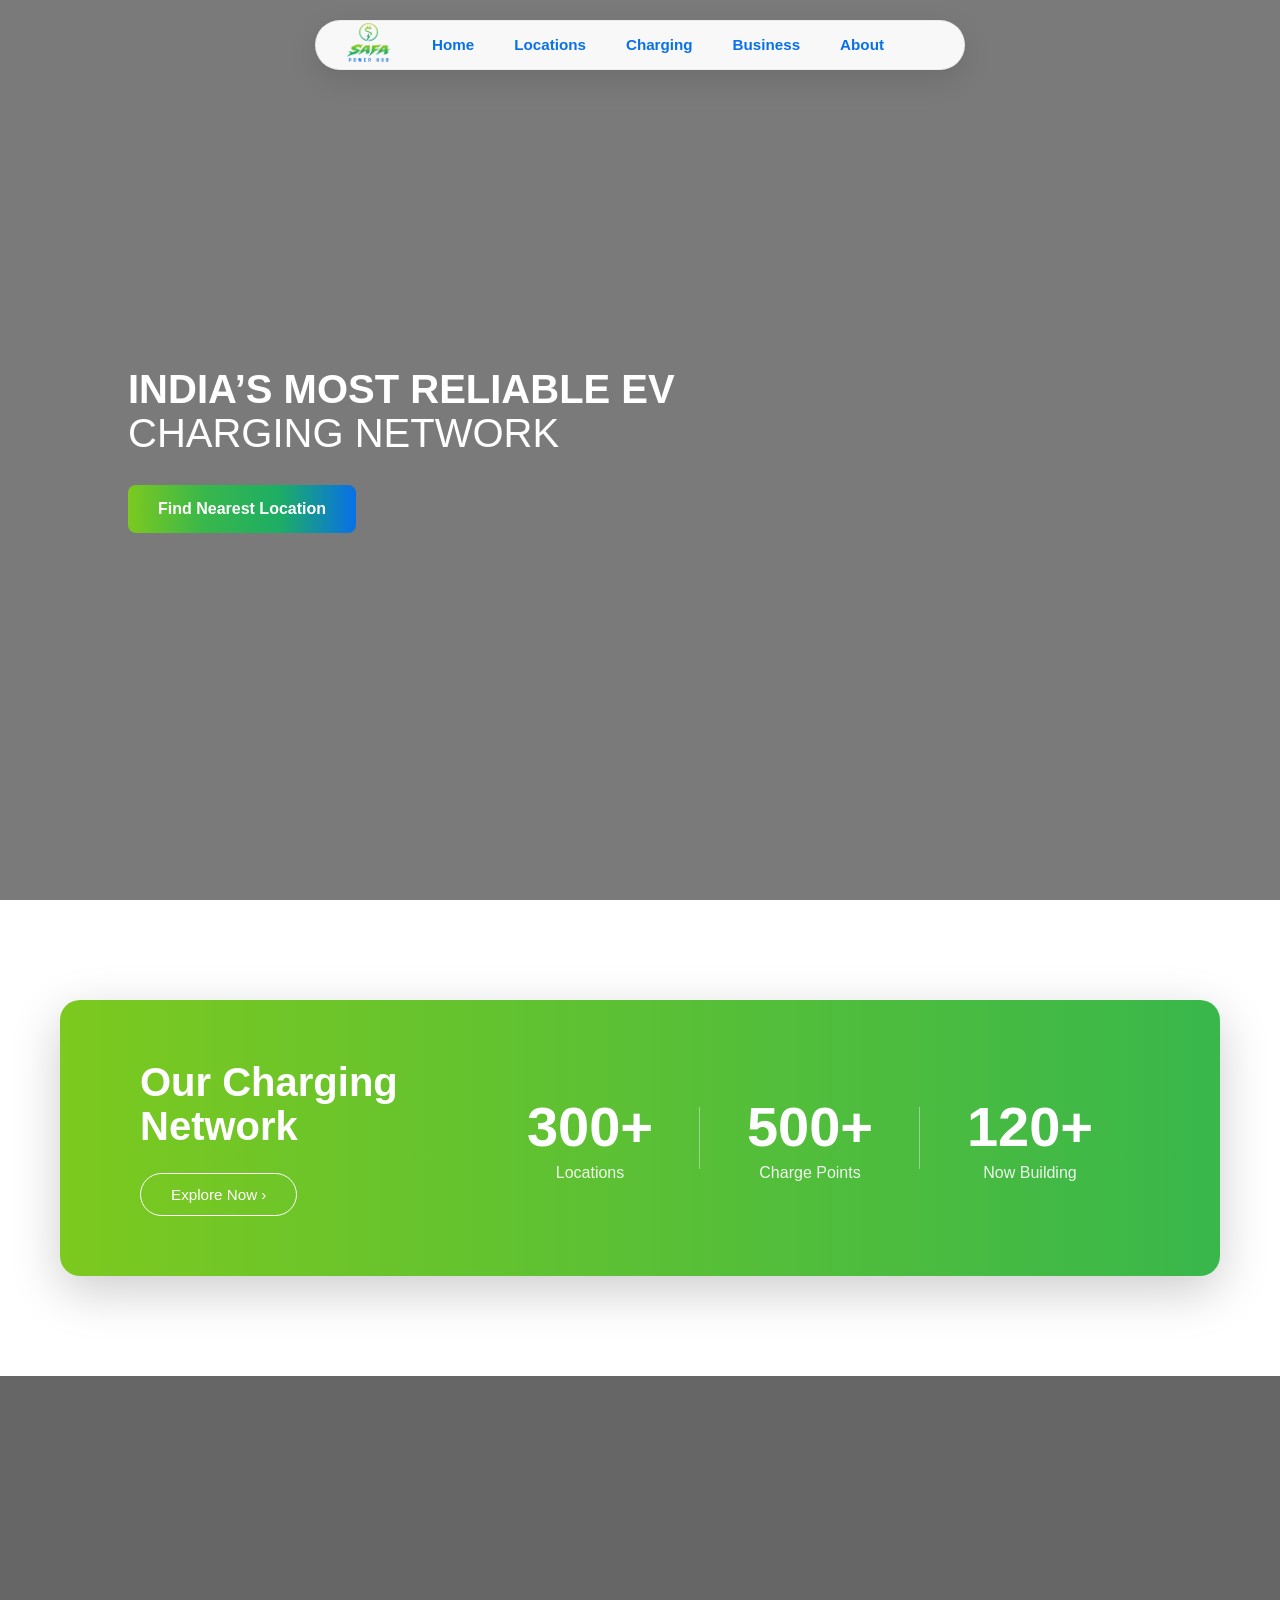
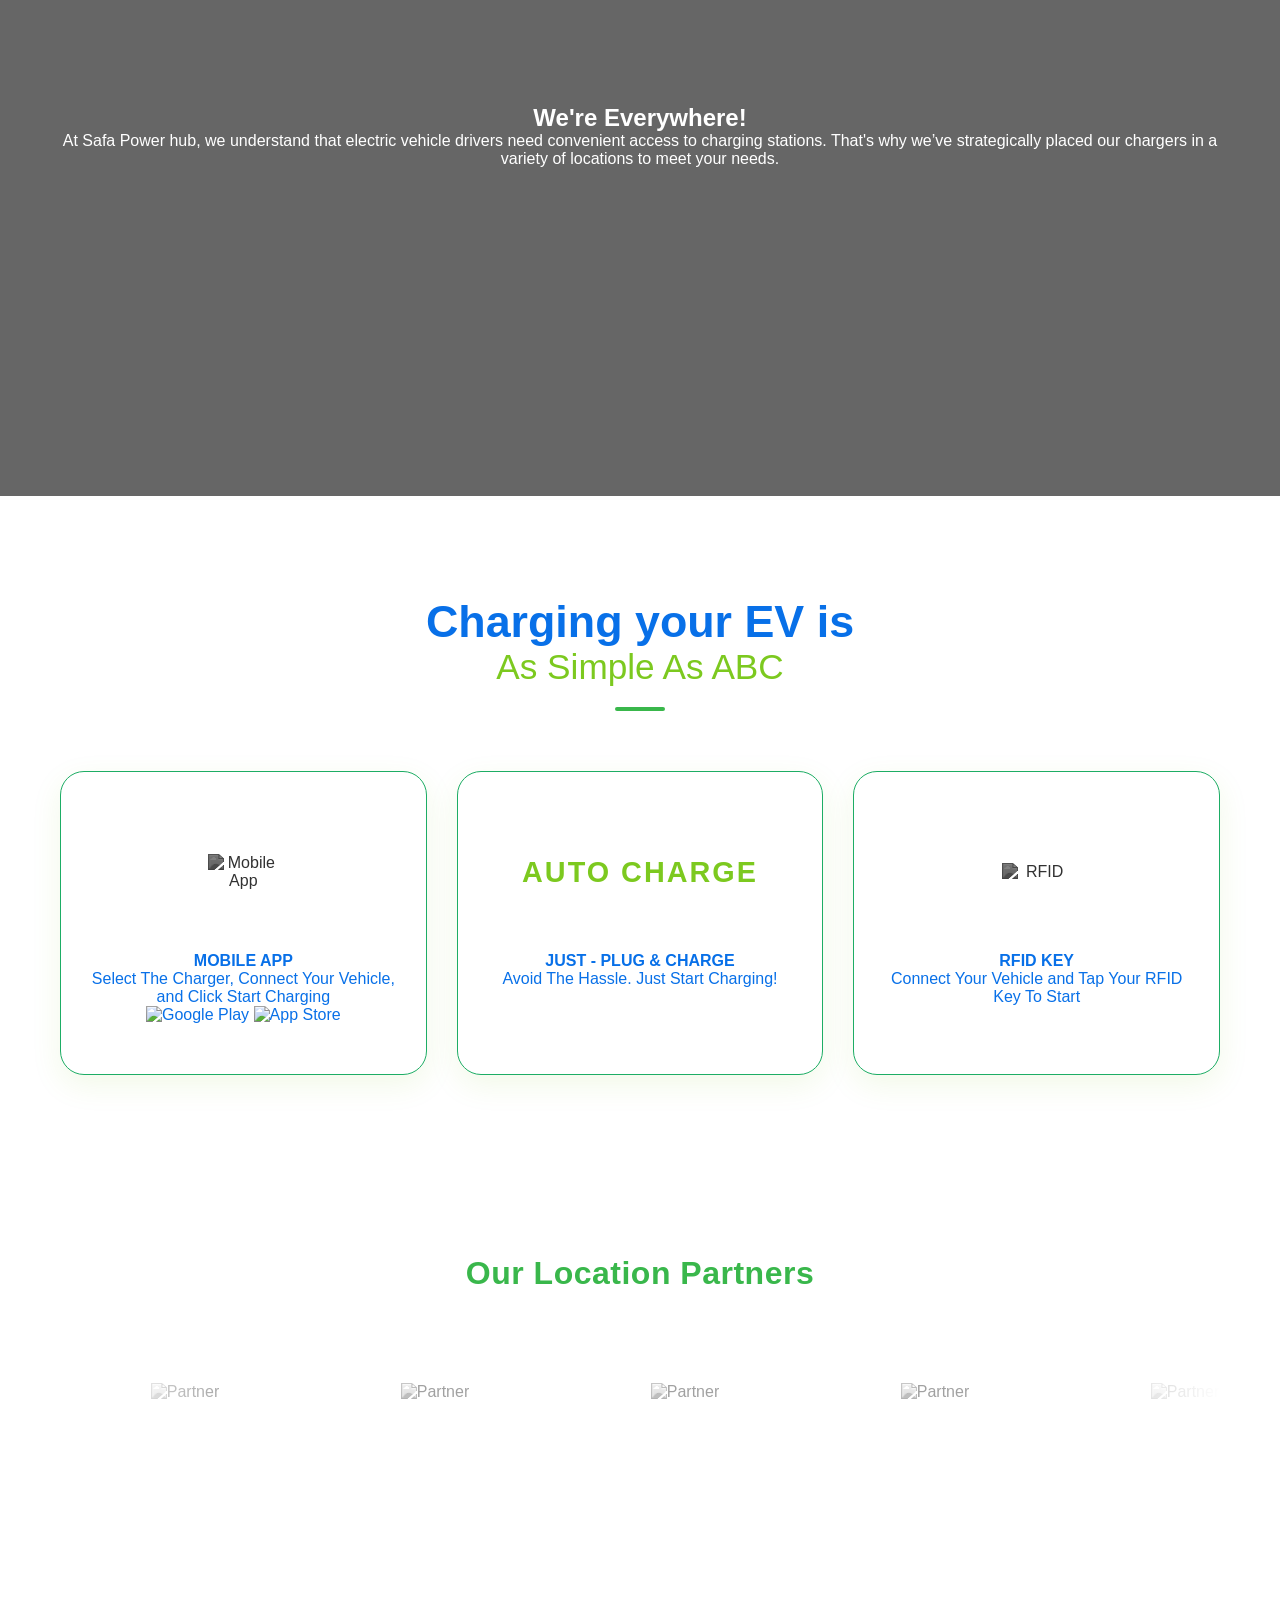
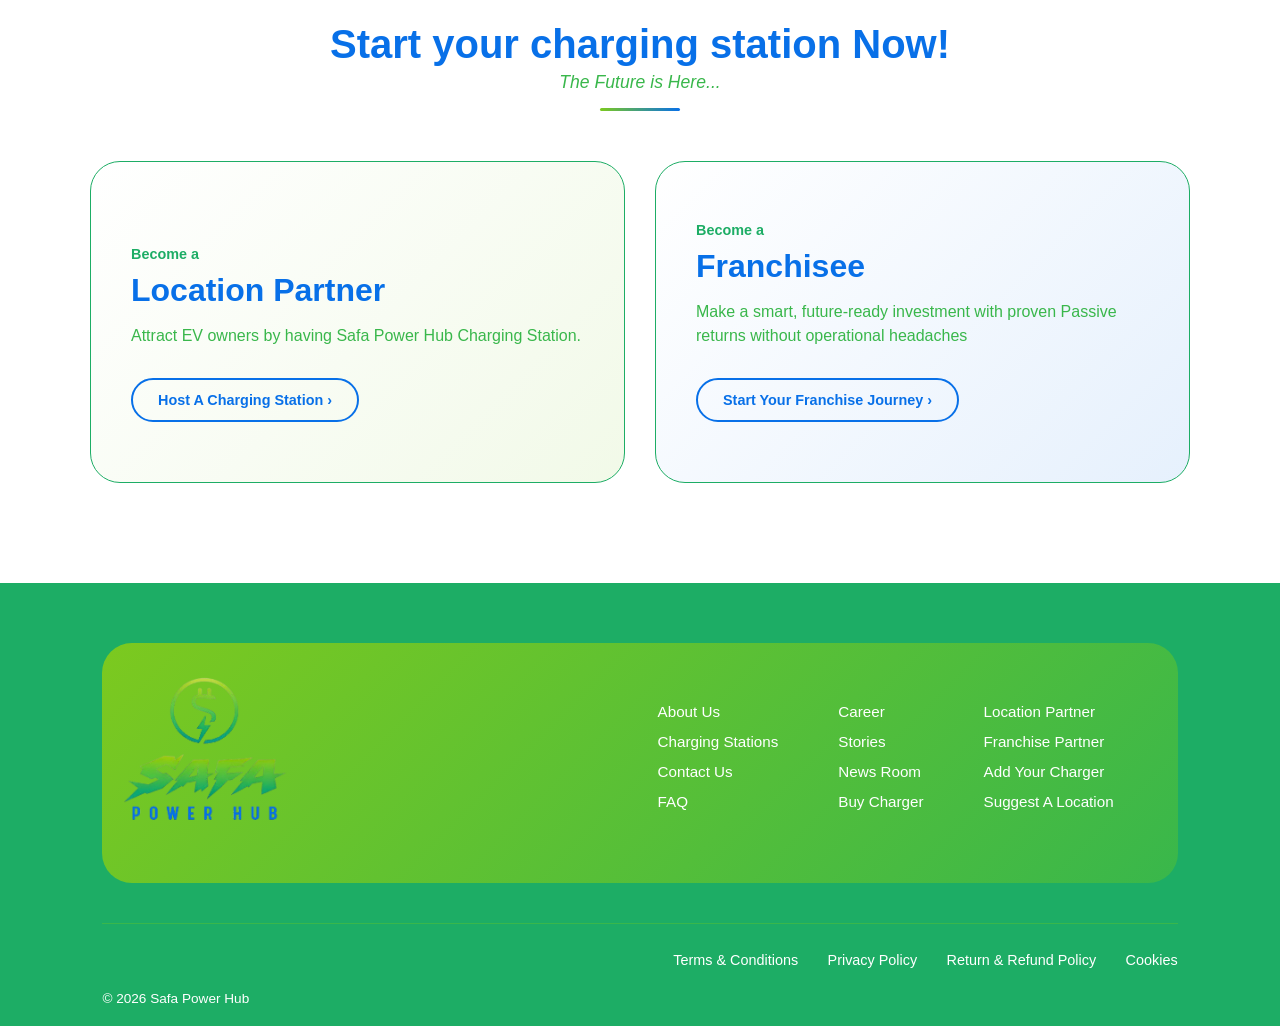
==== index.html @ 7c68bb62 "new" ====
<!doctype html>
<html lang="en">
  <head>
    <meta charset="UTF-8" />
    <title>Safa Power Hub</title>
    <meta name="viewport" content="width=device-width, initial-scale=1.0" />
    <link rel="stylesheet" href="./assets/css/style.css" />
    <link rel="icon" href="./assets/images/logo.png" />
    <!-- AOS Library -->
    <link
      href="https://cdn.jsdelivr.net/npm/aos@2.3.4/dist/aos.css"
      rel="stylesheet"
    />
  </head>
  <body>
    <!-- NAVBAR -->
    <div class="navbar-container">
      <nav class="navbar" data-aos="fade-down">
        <div class="nav-left">
          <div class="logo">
            <img src="./assets/images/logo.png" alt="Logo" />
          </div>
        </div>

        <ul class="nav-center" id="navLinks">
          <li><a href="index.html">Home</a></li>
          <li><a href="#">Locations</a></li>

          <li class="has-dropdown">
            <div class="nav-item">
              <a href="#" class="parent-link">Charging</a>
              <span class="mobile-arrow">+</span>
            </div>
            <div class="dropdown">
              <img
                src="https://images.unsplash.com/photo-1617788138017-80ad40651399"
                class="desktop-img"
              />
              <ul>
                <li><a href="#">Mobile App</a></li>
                <li><a href="#">Auto Charge</a></li>
                <li><a href="#">RFID</a></li>
                <li><a href="#">How to Charge</a></li>
              </ul>
            </div>
          </li>

          <li class="has-dropdown">
            <div class="nav-item">
              <a href="location-partner.html" class="parent-link">Business</a>
              <span class="mobile-arrow">+</span>
            </div>
            <div class="dropdown">
              <img
                src="https://images.unsplash.com/photo-1551836022-d5d88e9218df"
                class="desktop-img"
              />
              <ul>
                <li><a href="location-partner.html">Location Partner</a></li>
                <li><a href="franchise-partner.html">Franchisee</a></li>
                <li><a href="#">Add Your Charger</a></li>
                <li><a href="#">Fleet Charger</a></li>
              </ul>
            </div>
          </li>

          <li class="has-dropdown">
            <div class="nav-item">
              <a href="about.html" class="parent-link">About</a>
              <span class="mobile-arrow">+</span>
            </div>
            <div class="dropdown">
              <img
                src="https://images.unsplash.com/photo-1551836022-d5d88e9218df"
                class="desktop-img"
              />
              <ul>
                <li><a href="about.html">About Us</a></li>
                <li><a href="mission.html">Mission</a></li>
              </ul>
            </div>
          </li>
        </ul>

        <div class="nav-right">
          <div class="menu-toggle" id="menuToggle">☰</div>
        </div>
      </nav>
    </div>
    <!-- HERO SECTION -->
    <section class="hero" data-aos="fade-up">
      <div class="hero-overlay"></div>
      <div class="hero-content">
        <h1>
          INDIA’S MOST RELIABLE EV <br /><span id="hero2"
            >CHARGING NETWORK</span
          >
        </h1>
        <a href="#" class="btn-primary">Find Nearest Location</a>
      </div>
    </section>

    <!-- NETWORK SECTION -->
    <section class="network" data-aos="fade-up">
      <div class="container">
        <div class="network-banner">
          <div class="network-content">
            <h2>Our Charging<br />Network</h2>
            <a href="#" class="btn-outline">Explore Now ›</a>
          </div>

          <div class="network-stats">
            <div class="stat-item">
              <h3>300+</h3>
              <p>Locations</p>
            </div>
            <div class="stat-item">
              <h3>500+</h3>
              <p>Charge Points</p>
            </div>
            <div class="stat-item">
              <h3>120+</h3>
              <p>Now Building</p>
            </div>
          </div>
        </div>
      </div>
    </section>

    <!-- EVERYWHERE SECTION -->
    <section class="everywhere-section" data-aos="fade-up">
      <div class="everywhere-overlay">
        <div class="container">
          <div class="everywhere-content">
            <h2 class="fade-in">We're Everywhere!</h2>
            <p class="fade-in">
              At Safa Power hub, we understand that electric vehicle drivers
              need convenient access to charging stations. That's why we’ve
              strategically placed our chargers in a variety of locations to
              meet your needs.
            </p>
          </div>
        </div>
      </div>
    </section>

    <!-- SIMPLE ABC -->
    <section class="simple-abc light-theme">
      <div class="container">
        <div class="abc-header" data-aos="fade-up">
          <h2>Charging your EV is</h2>
          <h3 class="accent-text">As Simple As ABC</h3>
          <div class="underline"></div>
        </div>

        <div class="abc-grid">
          <div class="abc-card" data-aos="fade-up" data-aos-delay="100">
            <div class="card-icon">
              <img
                src="https://cdn-icons-png.flaticon.com/512/5602/5602732.png"
                alt="Mobile App"
                class="icon-img"
              />
            </div>
            <h4>MOBILE APP</h4>
            <p>
              Select The Charger, Connect Your Vehicle, and Click Start Charging
            </p>
            <div class="app-buttons">
              <img
                src="https://upload.wikimedia.org/wikipedia/commons/7/78/Google_Play_Store_badge_EN.svg"
                alt="Google Play"
              />
              <img
                src="https://upload.wikimedia.org/wikipedia/commons/3/3c/Download_on_the_App_Store_Badge.svg"
                alt="App Store"
              />
            </div>
          </div>

          <div
            class="abc-card highlighted-card"
            data-aos="fade-up"
            data-aos-delay="200"
          >
            <div class="card-icon">
              <span class="auto-charge-text neon-pulse">AUTO CHARGE</span>
            </div>
            <h4>JUST - PLUG & CHARGE</h4>
            <p>Avoid The Hassle. Just Start Charging!</p>
          </div>

          <div class="abc-card" data-aos="fade-up" data-aos-delay="300">
            <div class="card-icon">
              <img
                src="https://cdn-icons-png.flaticon.com/512/9195/9195893.png"
                alt="RFID"
                class="icon-img rfid-tilt"
              />
            </div>
            <h4>RFID KEY</h4>
            <p>Connect Your Vehicle and Tap Your RFID Key To Start</p>
          </div>
        </div>
      </div>
    </section>

    <section class="location-partners">
      <div class="container">
        <h2 class="partners-title">Our Location Partners</h2>

        <div class="logo-slider">
          <div class="slider-track">
            <div class="slide">
              <img
                src="https://upload.wikimedia.org/wikipedia/commons/e/e8/Tesla_logo.png"
                alt="Partner"
              />
            </div>
            <div class="slide">
              <img
                src="https://upload.wikimedia.org/wikipedia/commons/thumb/9/96/Microsoft_logo_%282012%29.svg/1280px-Microsoft_logo_%282012%29.svg.png"
                alt="Partner"
              />
            </div>
            <div class="slide">
              <img
                src="https://upload.wikimedia.org/wikipedia/commons/thumb/a/a9/Amazon_logo.svg/1024px-Amazon_logo.svg.png"
                alt="Partner"
              />
            </div>
            <div class="slide">
              <img
                src="https://upload.wikimedia.org/wikipedia/commons/thumb/2/2f/Google_2015_logo.svg/1200px-Google_2015_logo.svg.png"
                alt="Partner"
              />
            </div>
            <div class="slide">
              <img
                src="https://upload.wikimedia.org/wikipedia/commons/thumb/0/08/Netflix_2015_logo.svg/1200px-Netflix_2015_logo.svg.png"
                alt="Partner"
              />
            </div>
            <div class="slide">
              <img
                src="https://upload.wikimedia.org/wikipedia/commons/thumb/b/b1/Apple_logo_grey.svg/1200px-Apple_logo_grey.svg.png"
                alt="Partner"
              />
            </div>

            <div class="slide">
              <img
                src="https://upload.wikimedia.org/wikipedia/commons/e/e8/Tesla_logo.png"
                alt="Partner"
              />
            </div>
            <div class="slide">
              <img
                src="https://upload.wikimedia.org/wikipedia/commons/thumb/9/96/Microsoft_logo_%282012%29.svg/1280px-Microsoft_logo_%282012%29.svg.png"
                alt="Partner"
              />
            </div>
            <div class="slide">
              <img
                src="https://upload.wikimedia.org/wikipedia/commons/thumb/a/a9/Amazon_logo.svg/1024px-Amazon_logo.svg.png"
                alt="Partner"
              />
            </div>
            <div class="slide">
              <img
                src="https://upload.wikimedia.org/wikipedia/commons/thumb/2/2f/Google_2015_logo.svg/1200px-Google_2015_logo.svg.png"
                alt="Partner"
              />
            </div>
            <div class="slide">
              <img
                src="https://upload.wikimedia.org/wikipedia/commons/thumb/0/08/Netflix_2015_logo.svg/1200px-Netflix_2015_logo.svg.png"
                alt="Partner"
              />
            </div>
            <div class="slide">
              <img
                src="https://upload.wikimedia.org/wikipedia/commons/thumb/b/b1/Apple_logo_grey.svg/1200px-Apple_logo_grey.svg.png"
                alt="Partner"
              />
            </div>
          </div>
        </div>
      </div>
    </section>

    <section class="franchise-section">
      <div class="container">
        <div class="section-header">
          <h2>Start your charging station Now!</h2>
          <p class="subtitle">The Future is Here...</p>
          <div class="accent-line"></div>
        </div>

        <div class="franchise-grid">
          <div class="franchise-card partner-card">
            <div class="card-inner">
              <span class="tag">Become a</span>
              <h3>Location Partner</h3>
              <p>
                Attract EV owners by having Safa Power Hub Charging Station.
              </p>
              <a href="location-partner.html" class="btn-outline-dark"
                >Host A Charging Station ›</a
              >
            </div>
          </div>

          <div class="franchise-card franchisee-card">
            <div class="card-inner">
              <span class="tag">Become a</span>
              <h3>Franchisee</h3>
              <p>
                Make a smart, future-ready investment with proven Passive
                returns without operational headaches
              </p>
              <a href="franchise-partner.html" class="btn-outline-dark"
                >Start Your Franchise Journey ›</a
              >
            </div>
          </div>
        </div>
      </div>
    </section>

    <!-- FOOTER SECTION -->
    <footer class="footer">
      <div class="footer-top">
        <div class="footer-container">
          <!-- LEFT LOGO -->
          <div class="footer-logo">
            <img id="footer-img" src="./assets/images/logo.png" alt="Logo" />
          </div>

          <!-- FOOTER LINKS -->
          <div class="footer-links">
            <ul>
              <li><a href="#">About Us</a></li>
              <li><a href="#">Charging Stations</a></li>
              <li><a href="#">Contact Us</a></li>
              <li><a href="#">FAQ</a></li>
            </ul>

            <ul>
              <li><a href="#">Career</a></li>
              <li><a href="#">Stories</a></li>
              <li><a href="#">News Room</a></li>
              <li><a href="#">Buy Charger</a></li>
            </ul>

            <ul>
              <li><a href="#">Location Partner</a></li>
              <li><a href="#">Franchise Partner</a></li>
              <li><a href="#">Add Your Charger</a></li>
              <li><a href="#">Suggest A Location</a></li>
            </ul>
          </div>
        </div>
      </div>

      <!-- SOCIAL + LEGAL -->
      <div class="footer-bottom">
        <div class="footer-bottom-container">
          <div class="social-icons">
            <a href="#"><i class="fab fa-linkedin"></i></a>
            <a href="#"><i class="fab fa-instagram"></i></a>
            <a href="#"><i class="fab fa-youtube"></i></a>
            <a href="#"><i class="fab fa-facebook"></i></a>
            <a href="#"><i class="fab fa-x-twitter"></i></a>
            <a href="#"><i class="fab fa-whatsapp"></i></a>
          </div>

          <div class="legal-links">
            <a href="#">Terms & Conditions</a>
            <a href="#">Privacy Policy</a>
            <a href="#">Return & Refund Policy</a>
            <a href="#">Cookies</a>
          </div>
        </div>

        <div class="copyright">© 2026 Safa Power Hub</div>
      </div>
    </footer>

    <script src="./assets/js/script.js"></script>
    <script src="https://cdn.jsdelivr.net/npm/aos@2.3.4/dist/aos.js"></script>
    <script>
      AOS.init({
        once: true,
        duration: 1000,
        easing: "ease-in-out",
      });
    </script>
  </body>
</html>
---- assets/css/style.css ----
:root {
  --c1: #7cc91f;
  --c2: #39b74b;
  --c3: #1dad65;
  --c4: #0870e8;
  --white: #ffffff;
}

/* Reset */
* {
  margin: 0;
  padding: 0;
  box-sizing: border-box;
  font-family: Arial, sans-serif;
}

body {
  background: var(--white);
  color: var(--c4);
}

/* ----------------- NAVBAR ----------------- */
/* ----------------- PILL NAVBAR ----------------- */
.navbar-container {
  position: fixed;
  top: 20px;
  left: 0;
  width: 100%;
  display: flex;
  justify-content: center;
  z-index: 1000;
  padding: 0 20px;
}

.navbar {
  width: auto; /* Shrink to fit content */
  min-width: 650px; /* Ensures enough space for links */
  height: 50px;
  display: flex; /* Changed from grid to flex for better pill alignment */
  align-items: center;
  justify-content: space-between;
  padding: 0 35px;
  background: rgba(255, 255, 255, 0.95); /* Slight transparency */
  -webkit-backdrop-filter: blur(10px); /* Safari support */
  backdrop-filter: blur(10px); /* Glass effect */
  border-radius: 50px; /* The Pill Shape */
  box-shadow: 0 10px 30px rgba(0, 0, 0, 0.1);
  border: 1px solid rgba(0, 0, 0, 0.05);
}

.logo img {
  height: 45px; /* Scaled down for the smaller pill bar */
  width: auto;
  scale: calc(150%);
}

/* KEEPING YOUR EXACT LINK HOVER LOGIC */
.nav-center {
  list-style: none;
  display: flex;
  gap: 30px;
  margin: 0 20px;
}

.nav-center a {
  text-decoration: none;
  color: var(--c4);
  font-weight: 600;
  font-size: 0.95rem;
  transition: color 0.3s;
}

.nav-center a:hover {
  color: var(--c2); /* Your original hover color */
}

/* Adjust Dropdown position for the Pill Bar */
.dropdown {
  position: absolute;
  top: 50px; /* Adjusted slightly higher for the pill bar */
  left: 50%;
  transform: translateX(-50%) translateY(15px);
  width: 500px;
  background: var(--white);
  padding: 20px;
  border-radius: 20px;
  box-shadow: 0 15px 40px rgba(0, 0, 0, 0.12);
  display: flex;
  gap: 20px;
  opacity: 0;
  visibility: hidden;
  transition: all 0.3s ease;
}

/* MOBILE FIX FOR PILL */
@media (max-width: 992px) {
  .navbar {
    width: 100%;
    min-width: unset;
    border-radius: 15px; /* Square off slightly on mobile */
  }

  .navbar-container {
    top: 10px;
  }
}

/* NAV LINKS CENTER */
.nav-center {
  list-style: none;
  display: flex;
  gap: 40px;
  justify-content: center;
}

.nav-center li {
  position: relative;
}

.nav-center a {
  text-decoration: none;
  color: var(--c4);
  font-weight: 600;
  transition: color 0.3s;
}

.nav-center a:hover {
  color: var(--c2);
}

/* DESKTOP DROPDOWN */
.dropdown {
  position: absolute;
  top: 55px;
  left: 50%;
  transform: translateX(-50%) translateY(15px);
  width: 550px;
  background: var(--white);
  padding: 25px;
  border-radius: 12px;
  box-shadow: 0 15px 35px rgba(0, 0, 0, 0.08);
  display: flex;
  gap: 25px;
  opacity: 0;
  visibility: hidden;
  transition: all 0.3s ease;
}

.has-dropdown:hover .dropdown {
  opacity: 1;
  visibility: visible;
  transform: translateX(-50%) translateY(0);
}
.dropdown ul {
  list-style-type: none;
}
.dropdown ul li {
  padding-top: 15px;
}

.dropdown img.desktop-img {
  width: 180px;
  height: 140px;
  border-radius: 10px;
  object-fit: cover;
}

/* NAV ITEM FLEX */
.nav-item {
  display: flex;
  justify-content: space-between;
  align-items: center;
}

.mobile-arrow {
  display: none;
  font-size: 20px;
  cursor: pointer;
  font-weight: bold;
  margin-left: 5px;
}

/* MENU TOGGLE */
.menu-toggle {
  display: none;
  font-size: 26px;
  cursor: pointer;
  color: var(--c4);
}

/* ----------------- MOBILE ----------------- */
@media (max-width: 768px) {
  .navbar {
    display: flex;
    justify-content: space-between;
    padding: 0 20px;
  }

  .nav-center {
    position: absolute;
    top: 70px;
    left: 0;
    width: 100%;
    background: var(--white);
    flex-direction: column;
    gap: 20px;
    padding: 25px 20px;
    display: none;
    z-index: 99;
  }

  .nav-center.active {
    display: flex;
  }

  .mobile-arrow {
    display: block;
  }

  /* MOBILE DROPDOWN: text-only */
  .has-dropdown:hover .dropdown {
    opacity: 1;
    visibility: visible;
    transform: none;
  }

  .dropdown {
    position: relative;
    width: 100%;
    padding: 0;
    box-shadow: none;
    display: none;
    flex-direction: column;
    gap: 10px;
  }

  .dropdown.active {
    display: flex;
  }

  .dropdown img.desktop-img {
    display: none; /* hide images on mobile */
  }

  .dropdown ul {
    list-style: none;
    display: flex;
    flex-direction: column;
    gap: 10px;
    padding-left: 0;
  }

  .dropdown ul li a {
    color: var(--c4);
    font-weight: 500;
    padding: 10px 0;
    display: block;
    transition: color 0.3s;
  }

  .dropdown ul li a:hover {
    color: var(--c2);
  }

  .menu-toggle {
    display: block;
  }
}

/* ----------------- HERO SECTION ----------------- */
.hero {
  position: relative;
  width: 100%;
  height: 100vh;
  /* Updated background to match the darker, more professional tone in attachment */
  background:
    linear-gradient(rgba(0, 0, 0, 0.4), rgba(0, 0, 0, 0.4)),
    url("https://images.unsplash.com/photo-1593941707882-a5bba14938c7?auto=format&fit=crop&q=80&w=2072")
      center/cover no-repeat;
  display: flex;
  justify-content: flex-start; /* Changed from center to align content to the left */
  align-items: center;
  text-align: left; /* Changed from center to left align text */
  color: var(--white);
  padding-left: 10%; /* Adds the necessary spacing from the left edge */
}

.hero-overlay {
  position: absolute;
  top: 0;
  left: 0;
  width: 100%;
  height: 100%;
  background: rgba(0, 0, 0, 0.2);
  z-index: 1;
}

.hero-content {
  position: relative;
  z-index: 2;
  max-width: 800px;
  /* Removed padding: 0 20px to prevent extra centering offset */
}

.hero-content h1 {
  font-size: 2.5rem; /* Slightly larger to match the bold visual style */
  font-weight: 600;
  line-height: 1.1;
  margin-bottom: 30px;
  text-transform: uppercase;
}
#hero2 {
  font-weight: lighter;
}
.hero-content .btn-primary {
  display: inline-block;
  padding: 15px 30px;
  font-size: 1rem;
  font-weight: 600;
  text-decoration: none;
  color: var(--white);
  border-radius: 8px; /* Matches the slightly rounded button in attachment */
  background: linear-gradient(
    90deg,
    var(--c1),
    var(--c2),
    var(--c3),
    var(--c4)
  ); /* Solid red to match the "Find Nearest Station" button style */
  transition:
    transform 0.3s,
    background 0.3s;
}

.hero-content .btn-primary:hover {
  transform: translateY(-3px);
  background: var(--c4);
}

/* ------------------ NETWORK ------------------ */
.network {
  padding: 100px 0; /* Increased padding for a centered, spacious look */
  background: #ffffff; /* Matching the dark background from your attachment */
  display: flex;
  justify-content: center;
  align-items: center;
}

.container {
  width: 100%;
  max-width: 1200px;
  margin: 0 auto;
  padding: 0 20px;
}

.network-banner {
  background: linear-gradient(90deg, var(--c1), var(--c2));
  border-radius: 20px;
  padding: 60px 80px;
  display: flex;
  align-items: center;
  justify-content: space-between;
  text-align: left;
  gap: 40px;
  box-shadow: 0 15px 50px rgba(0, 0, 0, 0.2);
}

.network-content {
  flex: 0 0 30%;
}

.network-content h2 {
  font-size: 2.5rem;
  color: var(--white);
  line-height: 1.1;
  margin-bottom: 25px;
  font-weight: 600;
}

.btn-outline {
  display: inline-block;
  padding: 12px 30px;
  border: 1px solid var(--white);
  border-radius: 50px;
  color: var(--white);
  text-decoration: none;
  font-size: 0.95rem;
  font-weight: 500;
  transition: all 0.3s ease;
}

.btn-outline:hover {
  background: var(--white);
  color: var(--c1);
}

.network-stats {
  display: flex;
  flex: 1;
  justify-content: space-around;
  align-items: center;
}

.stat-item {
  color: var(--white);
  text-align: center;
  flex: 1;
  position: relative;
}

/* Vertical dividers (only visible on desktop) */
.stat-item:not(:last-child)::after {
  content: "";
  position: absolute;
  right: 0;
  top: 15%;
  height: 70%;
  width: 1px;
  background: rgba(255, 255, 255, 0.4);
}

.stat-item h3 {
  font-size: 3.5rem;
  font-weight: 800;
  margin-bottom: 5px;
}

.stat-item p {
  font-size: 1rem;
  opacity: 0.9;
}

/* ---------- MOBILE RESPONSIVE ---------- */
@media (max-width: 992px) {
  .network-banner {
    flex-direction: column;
    text-align: center;
    padding: 40px;
  }

  .network-content {
    flex: unset;
    margin-bottom: 40px;
  }

  .network-stats {
    width: 100%;
    flex-direction: column; /* Stack stats on mobile */
    gap: 30px;
  }

  .stat-item:not(:last-child)::after {
    display: none; /* Hide vertical lines on mobile */
  }

  .stat-item h3 {
    font-size: 3rem;
  }
}

/* ------------------ EVERYWHERE SECTION ------------------ */
.everywhere-section {
  position: relative;
  min-height: 80vh;
  background: url("https://images.unsplash.com/photo-1511497584788-876760111969?q=80&w=2000")
    no-repeat center center/cover;
  display: flex;
  align-items: center;
  justify-content: center;
  overflow: hidden;
}

.everywhere-overlay {
  position: absolute;
  top: 0;
  left: 0;
  width: 100%;
  height: 100%;
  background: rgba(0, 0, 0, 0.6);
  display: flex;
  align-items: center;
  justify-content: center;
  padding: 20px;
}

.everywhere-content {
  max-width: 1200px;
  text-align: center;
  color: var(--white);
}

/* ------------------ SIMPLE ABC ------------------ */
.simple-abc.light-theme {
  padding: 100px 20px;
  background-color: var(--white);
  text-align: center;
}

.abc-header h2 {
  font-size: 2.8rem;
  font-weight: 800;
  color: var(--c4);
}

.abc-header h3 {
  font-size: 2.2rem;
  font-weight: 300;
  color: var(--c1);
}

.underline {
  width: 50px;
  height: 4px;
  background: var(--c2);
  margin: 20px auto 60px;
  border-radius: 10px;
}

.abc-grid {
  display: grid;
  grid-template-columns: repeat(auto-fit, minmax(300px, 1fr));
  gap: 30px;
  max-width: 1200px;
  margin: 0 auto;
}

.abc-card {
  background: var(--white);
  border: 1px solid var(--c3);
  border-radius: 24px;
  padding: 50px 30px;
  box-shadow: 0 10px 30px rgba(124, 201, 31, 0.1);
  transition: all 0.4s ease-in-out;
  display: flex;
  flex-direction: column;
  align-items: center;
}

.abc-card:hover {
  transform: translateY(-12px);
  box-shadow: 0 20px 40px rgba(124, 201, 31, 0.2);
  border-color: var(--c4);
}

.card-icon {
  height: 100px;
  margin-bottom: 30px;
  display: flex;
  align-items: center;
}

.icon-img {
  width: 70px;
  filter: grayscale(1) brightness(0.5);
}

.auto-charge-text {
  font-size: 1.8rem;
  font-weight: 900;
  color: var(--c1);
  text-transform: uppercase;
  letter-spacing: 2px;
}

.neon-pulse {
  animation: neon-glow 2s ease-in-out infinite alternate;
}

@keyframes neon-glow {
  from {
    text-shadow:
      0 0 5px var(--white),
      0 0 10px var(--white),
      0 0 15px var(--c1),
      0 0 20px var(--c1);
  }
  to {
    text-shadow:
      0 0 10px var(--white),
      0 0 20px var(--c2),
      0 0 30px var(--c2),
      0 0 40px var(--c2),
      0 0 50px var(--c2);
  }
}
/* ------------------ LOCATION PARTNERS ------------------ */
.location-partners {
  padding: 80px 0;
  background-color: var(--white);
  overflow: hidden; /* Hide the scrollbar */
}

.partners-title {
  text-align: center;
  font-size: 2rem;
  font-weight: 700;
  color: var(--c2); /* Dark gray for contrast on white */
  margin-bottom: 50px;
  letter-spacing: 0.5px;
}

/* Slider Container */
.logo-slider {
  width: 100%;
  margin: 0 auto;
  position: relative;
  display: grid;
  place-items: center;
  overflow: hidden;
}

/* Gradient Fades for edges (Optional, for smooth entry/exit) */
.logo-slider::before,
.logo-slider::after {
  background: linear-gradient(
    to right,
    var(--white) 0%,
    rgba(255, 255, 255, 0) 100%
  );
  content: "";
  height: 100%;
  position: absolute;
  width: 15%;
  z-index: 2;
}

.logo-slider::before {
  left: 0;
  top: 0;
}
.logo-slider::after {
  right: 0;
  top: 0;
  transform: rotateZ(180deg);
}

/* The Track that Moves */
.slider-track {
  display: flex;
  width: calc(
    250px * 12
  ); /* 250px width per slide * total slides (including dupes) */
  animation: scroll 40s linear infinite;
}

.slide {
  width: 250px;
  height: 100px;
  display: flex;
  align-items: center;
  justify-content: center;
  padding: 0 40px;
}

.slide img {
  max-width: 100%;
  max-height: 50px;
  object-fit: contain;
  filter: grayscale(100%); /* Makes all logos match */
  opacity: 0.6;
  transition: all 0.3s ease;
}

.slide img:hover {
  filter: grayscale(0%);
  opacity: 1;
  transform: scale(1.1);
}

/* Animation Keyframes */
@keyframes scroll {
  0% {
    transform: translateX(0);
  }
  100% {
    transform: translateX(calc(-250px * 6));
  } /* Move by width of half the slides */
}

/* RESPONSIVE */
@media (max-width: 768px) {
  .partners-title {
    font-size: 1.5rem;
  }
  .slider-track {
    width: calc(180px * 12);
  }
  .slide {
    width: 180px;
  }
  @keyframes scroll {
    100% {
      transform: translateX(calc(-180px * 6));
    }
  }
}
/* ------------------ FRANCHISE SECTION ------------------ */
.franchise-section {
  padding: 100px 20px;
  background-color: var(--white);
  text-align: center;
}

.section-header h2 {
  font-size: 2.5rem;
  font-weight: 800;
  color: var(--c4); /* updated */
  margin-bottom: 5px;
}

.section-header .subtitle {
  font-size: 1.1rem;
  color: var(--c2); /* updated */
  font-style: italic;
}

.accent-line {
  width: 80px;
  height: 3px;
  background: linear-gradient(90deg, var(--c1), var(--c4));
  margin: 15px auto 50px;
  border-radius: 5px;
}

/* Grid Layout */
.franchise-grid {
  display: grid;
  grid-template-columns: repeat(auto-fit, minmax(350px, 1fr));
  gap: 30px;
  max-width: 1100px;
  margin: 0 auto;
}

/* Card Styling */
.franchise-card {
  position: relative;
  border-radius: 30px;
  padding: 60px 40px;
  text-align: left;
  overflow: hidden;
  background: var(--white); /* updated */
  border: 1px solid var(--c3); /* updated */
  transition: all 0.4s ease;
  display: flex;
  align-items: flex-end;
  min-height: 320px;
}

/* Background Gradients using your colors */
.partner-card {
  background: linear-gradient(
    135deg,
    var(--white) 0%,
    rgba(124, 201, 31, 0.1) 100%
  );
}

.franchisee-card {
  background: linear-gradient(
    135deg,
    var(--white) 0%,
    rgba(8, 112, 232, 0.1) 100%
  );
}

.franchise-card:hover {
  transform: translateY(-10px);
  box-shadow: 0 20px 40px rgba(0, 0, 0, 0.08);
}

.card-inner {
  position: relative;
  z-index: 2;
}

.tag {
  display: block;
  font-size: 0.9rem;
  font-weight: 600;
  color: var(--c3); /* updated */
  margin-bottom: 10px;
}

.franchise-card h3 {
  font-size: 2rem;
  font-weight: 800;
  color: var(--c4); /* updated */
  margin-bottom: 15px;
}

.franchise-card p {
  font-size: 1rem;
  color: var(--c2); /* updated */
  margin-bottom: 30px;
  line-height: 1.5;
}

/* Button Styling */
.btn-outline-dark {
  display: inline-block;
  padding: 12px 25px;
  border: 2px solid var(--c4); /* updated */
  border-radius: 50px;
  color: var(--c4); /* updated */
  text-decoration: none;
  font-weight: 700;
  font-size: 0.9rem;
  transition: all 0.3s ease;
}

.btn-outline-dark:hover {
  background: var(--c4); /* updated */
  color: var(--white);
}

/* Responsive Adjustments */
@media (max-width: 768px) {
  .section-header h2 {
    font-size: 2rem;
  }
  .franchise-grid {
    grid-template-columns: 1fr;
  }
  .franchise-card {
    min-height: auto;
    padding: 40px 30px;
  }
}

/* ---------------- FOOTER ---------------- */

.footer {
  background: var(--c3);
  color: var(--white);
  padding-top: 60px;
}

/* TOP CONTAINER */
.footer-top {
  background: linear-gradient(135deg, var(--c1), var(--c2));
  border-radius: 30px;
  margin: 0 8%;
  padding: 60px 5%;
}

.footer-container {
  display: flex;
  justify-content: space-between;
  gap: 60px;
  flex-wrap: wrap;
}

/* LOGO */
.footer-logo h2 {
  font-size: 2rem;
  font-weight: 700;
}

.footer-logo p {
  font-size: 1rem;
  opacity: 0.9;
}

/* LINKS */
.footer-links {
  display: flex;
  gap: 60px;
  flex-wrap: wrap;
}

.footer-links ul {
  list-style: none;
  padding: 0;
}

.footer-links li {
  margin-bottom: 12px;
}

.footer-links a {
  text-decoration: none;
  color: var(--white);
  font-size: 0.95rem;
  transition: 0.3s ease;
}

.footer-links a:hover {
  color: var(--c4);
  transform: translateX(5px);
}

/* ---------------- BOTTOM AREA ---------------- */

.footer-bottom {
  padding: 40px 8% 20px 8%;
}

.footer-bottom-container {
  display: flex;
  justify-content: space-between;
  align-items: center;
  flex-wrap: wrap;
  border-top: 1px solid var(--c2);
  padding-top: 25px;
  gap: 20px;
}

/* SOCIAL ICONS */
.social-icons a {
  color: var(--white);
  margin-right: 18px;
  font-size: 1.2rem;
  transition: 0.3s ease;
}

.social-icons a:hover {
  color: var(--c1);
}

/* LEGAL LINKS */
.legal-links a {
  margin-left: 25px;
  text-decoration: none;
  color: var(--white);
  font-size: 0.9rem;
  transition: 0.3s ease;
}

.legal-links a:hover {
  color: var(--c4);
}

/* COPYRIGHT */
.copyright {
  margin-top: 20px;
  font-size: 0.85rem;
}

/* ---------------- TABLET ---------------- */

@media (max-width: 992px) {
  .footer-container {
    flex-direction: column;
    gap: 40px;
  }

  .footer-links {
    gap: 40px;
  }

  .footer-bottom-container {
    flex-direction: column;
    align-items: flex-start;
  }

  .legal-links a {
    margin-left: 0;
    margin-right: 20px;
  }
}

/* ---------------- MOBILE FIX ---------------- */

@media (max-width: 600px) {
  .footer-top {
    margin: 0 4%;
    padding: 35px 6%;
    border-radius: 18px;
  }

  .footer-container {
    flex-direction: column;
    align-items: center;
    text-align: center;
    gap: 35px;
  }

  .footer-logo {
    display: flex;
    justify-content: center;
  }

  .footer-links {
    flex-direction: column;
    gap: 20px;
    align-items: center;
  }

  .footer-links ul {
    text-align: center;
  }

  .footer-bottom {
    padding: 30px 6%;
  }

  .footer-bottom-container {
    flex-direction: column;
    align-items: center;
    text-align: center;
    gap: 20px;
  }

  .social-icons {
    display: flex;
    justify-content: center;
    flex-wrap: wrap;
    gap: 15px;
  }

  .legal-links {
    display: flex;
    flex-wrap: wrap;
    justify-content: center;
    gap: 12px;
  }

  .legal-links a {
    margin: 0;
    font-size: 0.8rem;
  }

  .copyright {
    text-align: center;
    font-size: 0.8rem;
  }
}

#footer-img {
  height: 100px;
  scale: calc(250%);
}
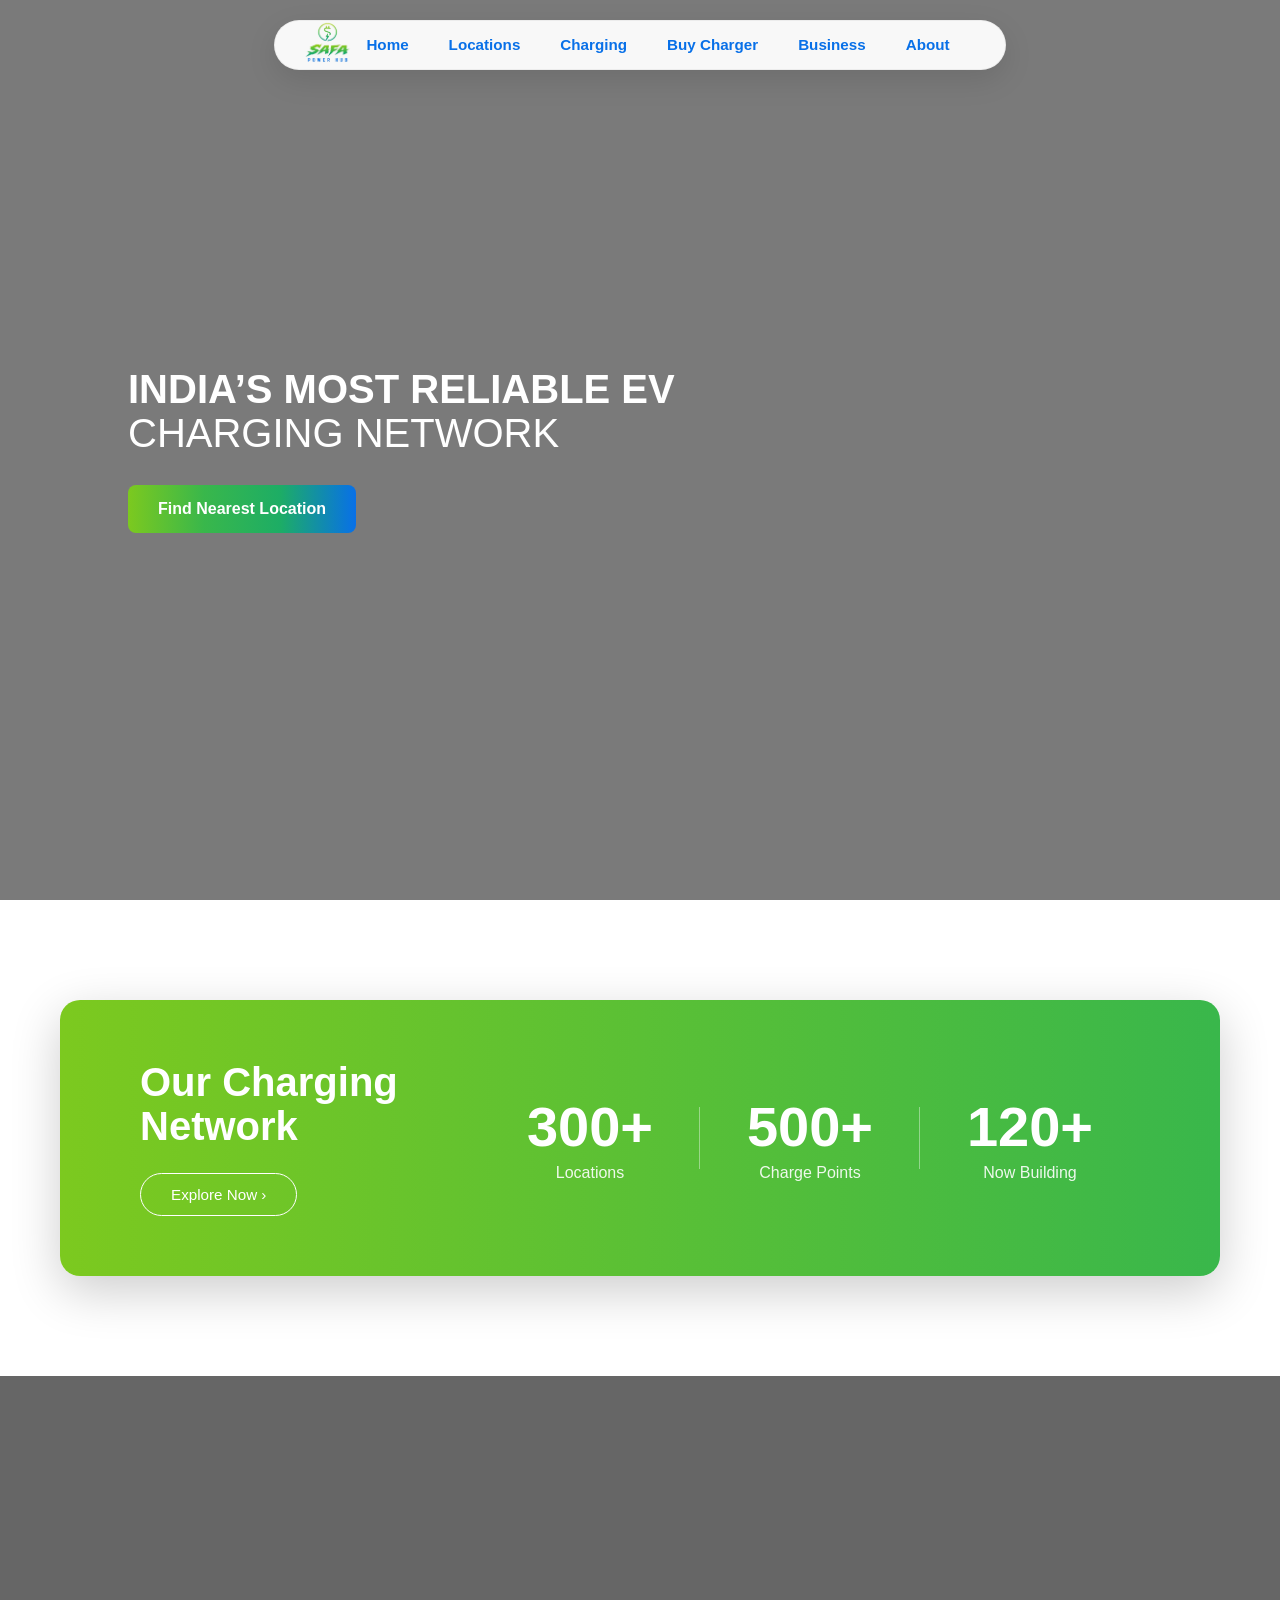
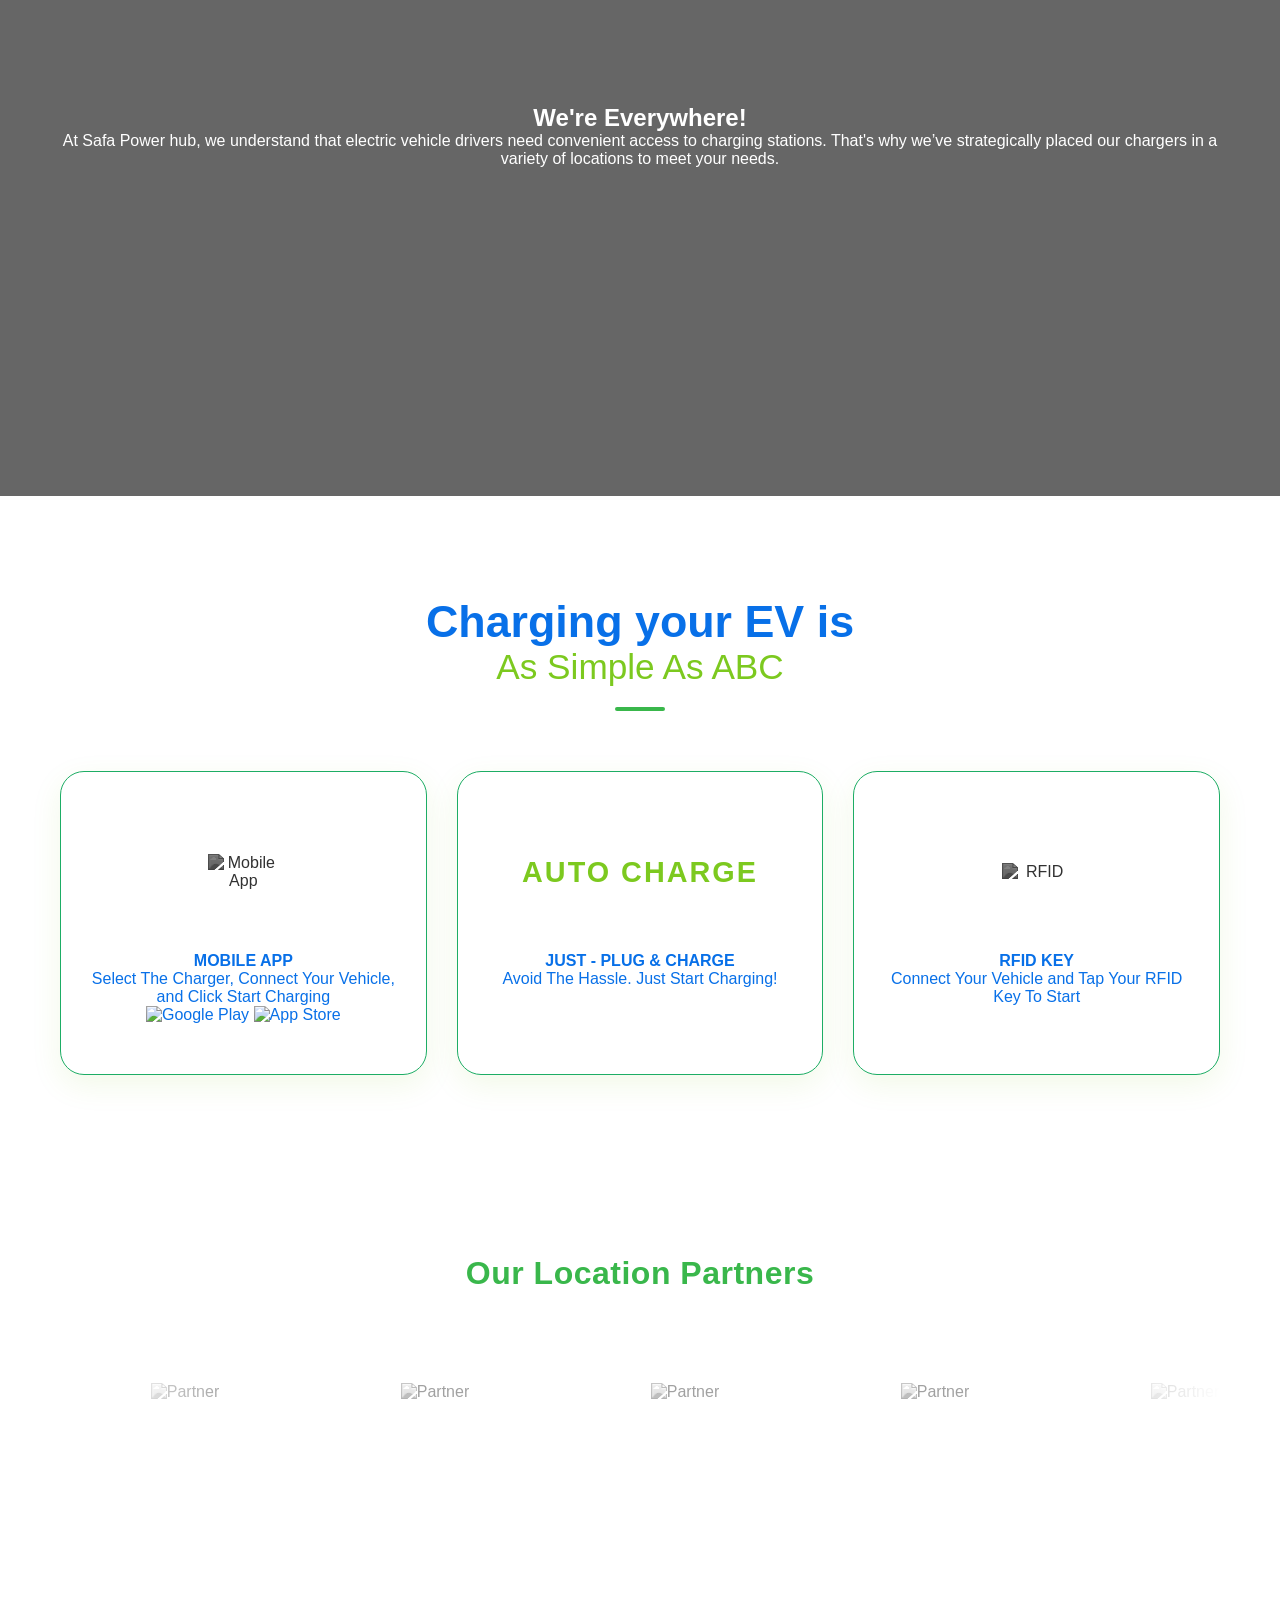
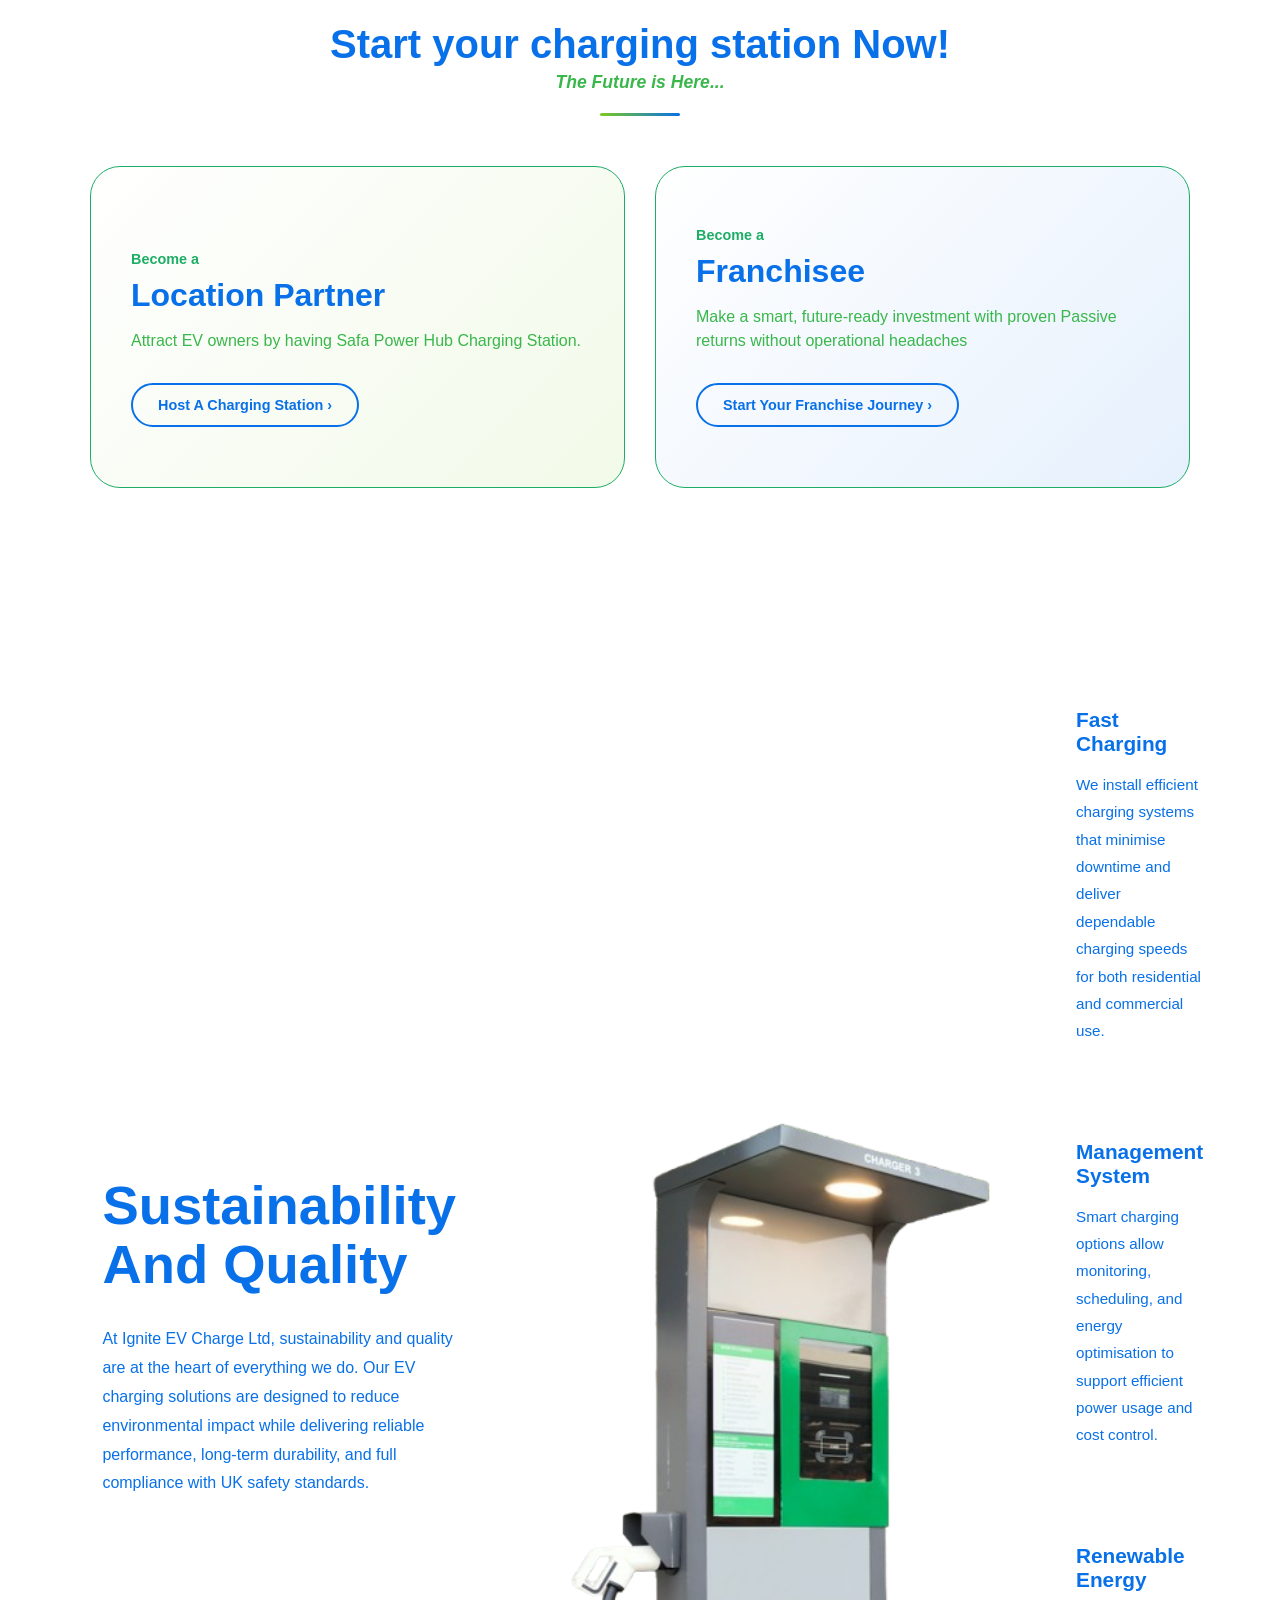
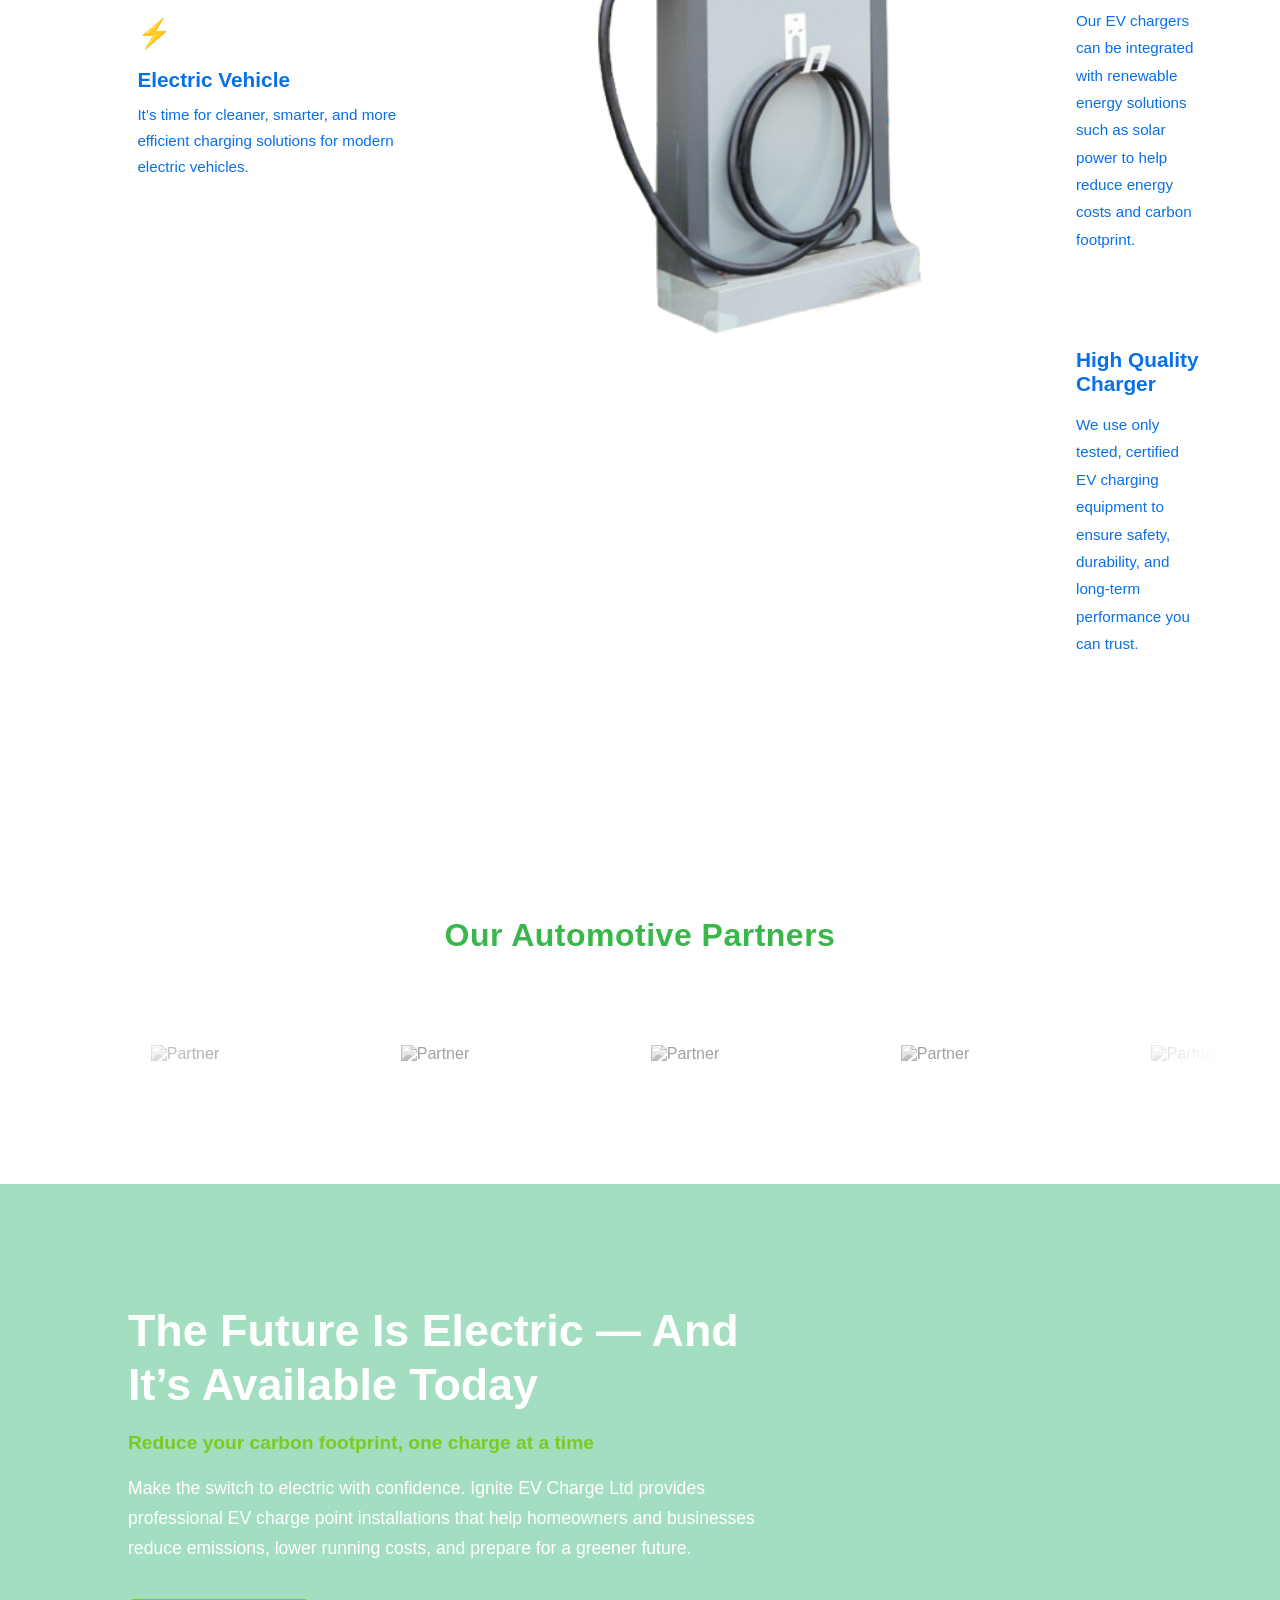
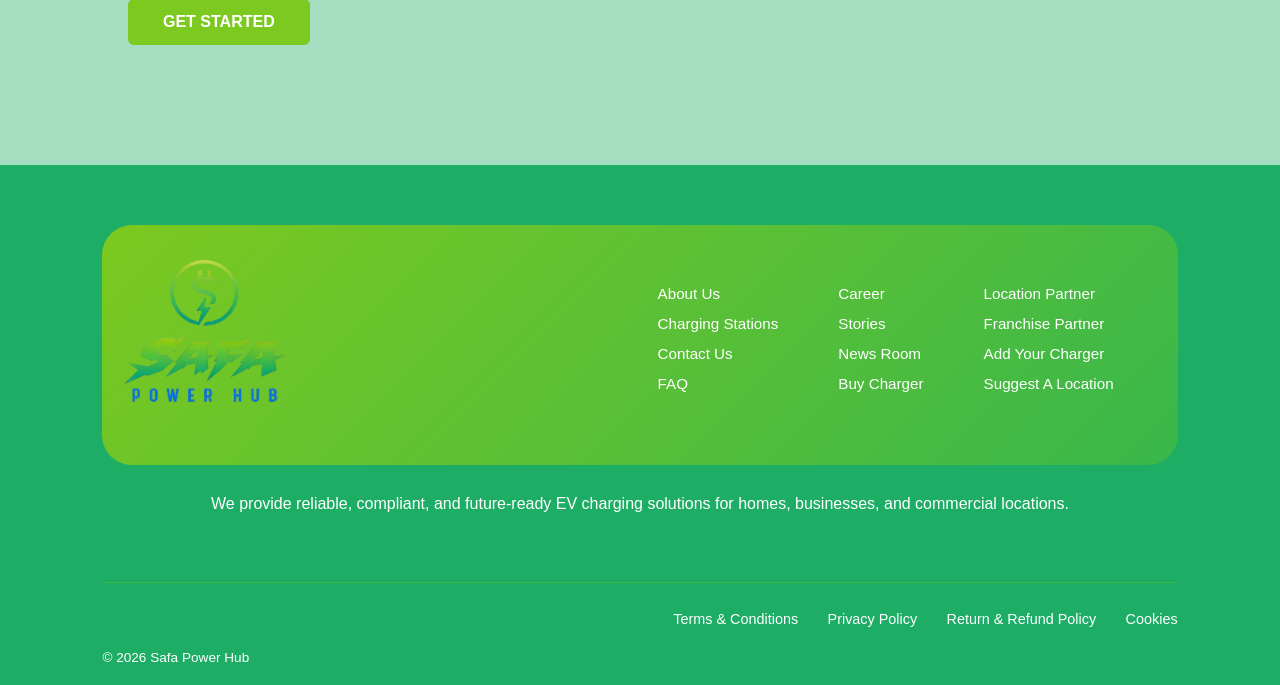
==== commit 38a0ac0c: "new" ====
--- a/index.html
+++ b/index.html
@@ -44,6 +44,7 @@
               </ul>
             </div>
           </li>
+          <li><a href="buy-charger.html">Buy Charger</a></li>
 
           <li class="has-dropdown">
             <div class="nav-item">
@@ -328,6 +329,182 @@
       </div>
     </section>
 
+    <!-- SUSTAINABILITY SECTION -->
+    <section class="sustainability">
+      <div class="sustainability-container">
+        <!-- LEFT CONTENT -->
+        <div class="s-left">
+          <h2>
+            Sustainability <br />
+            And Quality
+          </h2>
+
+          <p>
+            At Ignite EV Charge Ltd, sustainability and quality are at the heart
+            of everything we do. Our EV charging solutions are designed to
+            reduce environmental impact while delivering reliable performance,
+            long-term durability, and full compliance with UK safety standards.
+          </p>
+
+          <div class="green-line"></div>
+
+          <div class="info-card">
+            <div class="icon">⚡</div>
+            <h4>Electric Vehicle</h4>
+            <p>
+              It’s time for cleaner, smarter, and more efficient charging
+              solutions for modern electric vehicles.
+            </p>
+          </div>
+        </div>
+
+        <!-- CENTER IMAGE -->
+        <div class="s-center">
+          <img src="./assets/images/ev-charger.png" alt="EV Charger" />
+        </div>
+
+        <!-- RIGHT CONTENT -->
+        <div class="s-right">
+          <div class="feature">
+            <h4>Fast Charging</h4>
+            <p>
+              We install efficient charging systems that minimise downtime and
+              deliver dependable charging speeds for both residential and
+              commercial use.
+            </p>
+          </div>
+
+          <div class="feature">
+            <h4>Management System</h4>
+            <p>
+              Smart charging options allow monitoring, scheduling, and energy
+              optimisation to support efficient power usage and cost control.
+            </p>
+          </div>
+
+          <div class="feature">
+            <h4>Renewable Energy</h4>
+            <p>
+              Our EV chargers can be integrated with renewable energy solutions
+              such as solar power to help reduce energy costs and carbon
+              footprint.
+            </p>
+          </div>
+
+          <div class="feature">
+            <h4>High Quality Charger</h4>
+            <p>
+              We use only tested, certified EV charging equipment to ensure
+              safety, durability, and long-term performance you can trust.
+            </p>
+          </div>
+        </div>
+      </div>
+    </section>
+
+    <section class="location-partners">
+      <div class="container">
+        <h2 class="partners-title">Our Automotive Partners</h2>
+
+        <div class="logo-slider">
+          <div class="slider-track">
+            <div class="slide">
+              <img
+                src="https://upload.wikimedia.org/wikipedia/commons/e/e8/Tesla_logo.png"
+                alt="Partner"
+              />
+            </div>
+            <div class="slide">
+              <img
+                src="https://upload.wikimedia.org/wikipedia/commons/thumb/9/96/Microsoft_logo_%282012%29.svg/1280px-Microsoft_logo_%282012%29.svg.png"
+                alt="Partner"
+              />
+            </div>
+            <div class="slide">
+              <img
+                src="https://upload.wikimedia.org/wikipedia/commons/thumb/a/a9/Amazon_logo.svg/1024px-Amazon_logo.svg.png"
+                alt="Partner"
+              />
+            </div>
+            <div class="slide">
+              <img
+                src="https://upload.wikimedia.org/wikipedia/commons/thumb/2/2f/Google_2015_logo.svg/1200px-Google_2015_logo.svg.png"
+                alt="Partner"
+              />
+            </div>
+            <div class="slide">
+              <img
+                src="https://upload.wikimedia.org/wikipedia/commons/thumb/0/08/Netflix_2015_logo.svg/1200px-Netflix_2015_logo.svg.png"
+                alt="Partner"
+              />
+            </div>
+            <div class="slide">
+              <img
+                src="https://upload.wikimedia.org/wikipedia/commons/thumb/b/b1/Apple_logo_grey.svg/1200px-Apple_logo_grey.svg.png"
+                alt="Partner"
+              />
+            </div>
+
+            <div class="slide">
+              <img
+                src="https://upload.wikimedia.org/wikipedia/commons/e/e8/Tesla_logo.png"
+                alt="Partner"
+              />
+            </div>
+            <div class="slide">
+              <img
+                src="https://upload.wikimedia.org/wikipedia/commons/thumb/9/96/Microsoft_logo_%282012%29.svg/1280px-Microsoft_logo_%282012%29.svg.png"
+                alt="Partner"
+              />
+            </div>
+            <div class="slide">
+              <img
+                src="https://upload.wikimedia.org/wikipedia/commons/thumb/a/a9/Amazon_logo.svg/1024px-Amazon_logo.svg.png"
+                alt="Partner"
+              />
+            </div>
+            <div class="slide">
+              <img
+                src="https://upload.wikimedia.org/wikipedia/commons/thumb/2/2f/Google_2015_logo.svg/1200px-Google_2015_logo.svg.png"
+                alt="Partner"
+              />
+            </div>
+            <div class="slide">
+              <img
+                src="https://upload.wikimedia.org/wikipedia/commons/thumb/0/08/Netflix_2015_logo.svg/1200px-Netflix_2015_logo.svg.png"
+                alt="Partner"
+              />
+            </div>
+            <div class="slide">
+              <img
+                src="https://upload.wikimedia.org/wikipedia/commons/thumb/b/b1/Apple_logo_grey.svg/1200px-Apple_logo_grey.svg.png"
+                alt="Partner"
+              />
+            </div>
+          </div>
+        </div>
+      </div>
+    </section>
+
+    <section class="ev-cta-section">
+      <div class="ev-cta-container">
+        <div class="ev-cta-content">
+          <h2>The Future Is Electric — And It’s Available Today</h2>
+          <p class="subtitle">
+            Reduce your carbon footprint, one charge at a time
+          </p>
+          <p class="description">
+            Make the switch to electric with confidence. Ignite EV Charge Ltd
+            provides professional EV charge point installations that help
+            homeowners and businesses reduce emissions, lower running costs, and
+            prepare for a greener future.
+          </p>
+
+          <a href="#" class="ev-btn">GET STARTED</a>
+        </div>
+      </div>
+    </section>
+
     <!-- FOOTER SECTION -->
     <footer class="footer">
       <div class="footer-top">
@@ -361,6 +538,11 @@
             </ul>
           </div>
         </div>
+      </div>
+      <!-- FOOTER TAGLINE -->
+      <div class="footer-tagline">
+        We provide reliable, compliant, and future-ready EV charging solutions
+        for homes, businesses, and commercial locations.
       </div>
 
       <!-- SOCIAL + LEGAL -->
--- a/assets/css/style.css
+++ b/assets/css/style.css
@@ -826,6 +826,137 @@
     padding: 40px 30px;
   }
 }
+/* ===============================
+   EV CTA IMAGE SECTION
+================================= */
+
+.ev-cta-section {
+  position: relative;
+  width: 100%;
+  padding: 120px 10%;
+  background: url("https://images.unsplash.com/photo-1593941707882-a5bba14938c7?auto=format&fit=crop&q=80&w=2072");
+  background-size: cover;
+  background-position: center;
+  background-attachment: fixed;
+  display: flex;
+  align-items: center;
+  overflow: hidden;
+}
+
+/* Overlay using ONLY your brand color */
+.ev-cta-section::before {
+  content: "";
+  position: absolute;
+  inset: 0;
+  background: var(--c3);
+  opacity: 0.4; /* allowed — no new color added */
+  z-index: 0;
+}
+
+/* Container */
+.ev-cta-container {
+  max-width: 1200px;
+  width: 100%;
+  position: relative;
+  z-index: 1;
+}
+
+/* Content */
+.ev-cta-content {
+  max-width: 650px;
+  color: var(--white);
+}
+
+.ev-cta-content h2 {
+  font-size: 2.8rem;
+  font-weight: 800;
+  margin-bottom: 20px;
+  line-height: 1.2;
+  color: var(--white);
+}
+
+.subtitle {
+  font-size: 1.2rem;
+  color: var(--c1);
+  margin-bottom: 20px;
+  font-weight: 600;
+}
+
+.description {
+  font-size: 1.1rem;
+  margin-bottom: 35px;
+  line-height: 1.7;
+  color: var(--white);
+}
+
+/* Button */
+.ev-btn {
+  display: inline-block;
+  padding: 14px 35px;
+  background: var(--c1);
+  color: var(--white);
+  font-weight: 700;
+  text-decoration: none;
+  border-radius: 6px;
+  transition: 0.3s ease;
+}
+
+.ev-btn:hover {
+  background: var(--c4);
+  color: var(--white);
+}
+
+/* ===============================
+   RESPONSIVE DESIGN
+================================= */
+
+/* Tablet */
+@media (max-width: 1024px) {
+  .ev-cta-section {
+    padding: 100px 8%;
+  }
+
+  .ev-cta-content h2 {
+    font-size: 2.2rem;
+  }
+}
+
+/* Mobile */
+@media (max-width: 768px) {
+  .ev-cta-section {
+    padding: 80px 6%;
+    background-attachment: scroll;
+    text-align: center;
+  }
+
+  .ev-cta-content {
+    margin: auto;
+  }
+
+  .ev-cta-content h2 {
+    font-size: 1.8rem;
+  }
+
+  .subtitle {
+    font-size: 1rem;
+  }
+
+  .description {
+    font-size: 1rem;
+  }
+}
+
+/* Small Mobile */
+@media (max-width: 480px) {
+  .ev-cta-content h2 {
+    font-size: 1.5rem;
+  }
+
+  .ev-btn {
+    padding: 12px 25px;
+    font-size: 0.9rem;
+  }
+}
 
 /* ---------------- FOOTER ---------------- */
 
@@ -833,6 +964,10 @@
   background: var(--c3);
   color: var(--white);
   padding-top: 60px;
+}
+#footer-img {
+  height: 100px;
+  scale: calc(250%);
 }
 
 /* TOP CONTAINER */
@@ -968,6 +1103,19 @@
     border-radius: 18px;
   }
 
+  #footer-img {
+    height: 70px !important;
+    width: auto !important;
+    transform: scale(1) !important;
+    margin: 0 auto !important;
+    display: block !important;
+  }
+
+  .footer-tagline {
+    font-size: 0.9rem;
+    padding: 20px 6%;
+  }
+
   .footer-container {
     flex-direction: column;
     align-items: center;
@@ -1025,8 +1173,199 @@
     font-size: 0.8rem;
   }
 }
-
-#footer-img {
-  height: 100px;
-  scale: calc(250%);
-}
+/* FOOTER TAGLINE */
+
+.footer-tagline {
+  text-align: center;
+  padding: 25px 10%;
+  font-size: 1rem;
+  line-height: 1.7;
+  color: var(--white);
+}
+
+/* ================= SUSTAINABILITY SECTION ================= */
+
+.sustainability {
+  padding: 120px 8%;
+  background: var(--color-5);
+}
+
+.sustainability-container {
+  display: grid;
+  grid-template-columns: 1fr 480px 1fr;
+  align-items: center;
+  gap: 70px;
+  max-width: 1400px;
+  margin: 0 auto;
+}
+
+/* ================= LEFT SIDE ================= */
+
+.s-left {
+  max-width: 520px;
+}
+
+.s-left h2 {
+  font-size: 3.4rem;
+  font-weight: 800;
+  line-height: 1.1;
+  color: var(--color-1);
+  margin-bottom: 30px;
+}
+
+.s-left p {
+  font-size: 1rem;
+  line-height: 1.8;
+  color: var(--color-4);
+  margin-bottom: 35px;
+}
+
+.green-line {
+  width: 90px;
+  height: 4px;
+  background: var(--color-2);
+  margin-bottom: 45px;
+}
+
+.info-card {
+  background: var(--color-3);
+  padding: 35px;
+  border-radius: 14px;
+  border: 1px solid var(--color-2);
+  max-width: 360px;
+}
+
+.info-card .icon {
+  font-size: 28px;
+  margin-bottom: 18px;
+  color: var(--color-2);
+}
+
+.info-card h4 {
+  font-size: 1.3rem;
+  margin-bottom: 10px;
+  color: var(--color-1);
+}
+
+.info-card p {
+  font-size: 0.95rem;
+  line-height: 1.7;
+  color: var(--color-4);
+}
+
+/* ================= CENTER IMAGE ================= */
+
+.s-center {
+  display: flex;
+  justify-content: center;
+  align-items: center;
+}
+
+.s-center img {
+  width: 100%;
+  max-width: 480px;
+  height: auto;
+  display: block;
+}
+
+/* ================= RIGHT SIDE ================= */
+
+.s-right {
+  max-width: 520px;
+}
+
+.s-right .feature {
+  margin-bottom: 60px;
+  padding-top: 35px;
+  position: relative;
+}
+
+.s-right .feature:first-child {
+  padding-top: 0;
+}
+
+.s-right .feature::before {
+  content: "";
+  position: absolute;
+  top: 0;
+  left: 0;
+  width: 75%;
+  border-top: 2px dotted var(--color-2);
+}
+
+.s-right .feature:first-child::before {
+  display: none;
+}
+
+.s-right .feature h4 {
+  font-size: 1.3rem;
+  font-weight: 700;
+  color: var(--color-1);
+  margin-bottom: 15px;
+}
+
+.s-right .feature p {
+  font-size: 0.95rem;
+  line-height: 1.8;
+  color: var(--color-4);
+}
+
+/* ================= RESPONSIVE ================= */
+
+/* Tablet */
+
+@media (max-width: 1100px) {
+  .sustainability-container {
+    grid-template-columns: 1fr;
+    text-align: center;
+    gap: 60px;
+  }
+
+  .s-center {
+    order: -1;
+  }
+
+  .s-left,
+  .s-right {
+    max-width: 700px;
+    margin: 0 auto;
+  }
+
+  .info-card {
+    margin: 0 auto;
+  }
+
+  .s-right .feature::before {
+    left: 50%;
+    transform: translateX(-50%);
+    width: 60%;
+  }
+}
+
+/* Mobile */
+
+@media (max-width: 600px) {
+  .sustainability {
+    padding: 80px 6%;
+  }
+
+  .s-left h2 {
+    font-size: 2.2rem;
+  }
+
+  .s-left p {
+    font-size: 0.95rem;
+  }
+
+  .s-right .feature {
+    margin-bottom: 45px;
+  }
+
+  .s-right .feature h4 {
+    font-size: 1.1rem;
+  }
+
+  .s-right .feature p {
+    font-size: 0.9rem;
+  }
+}
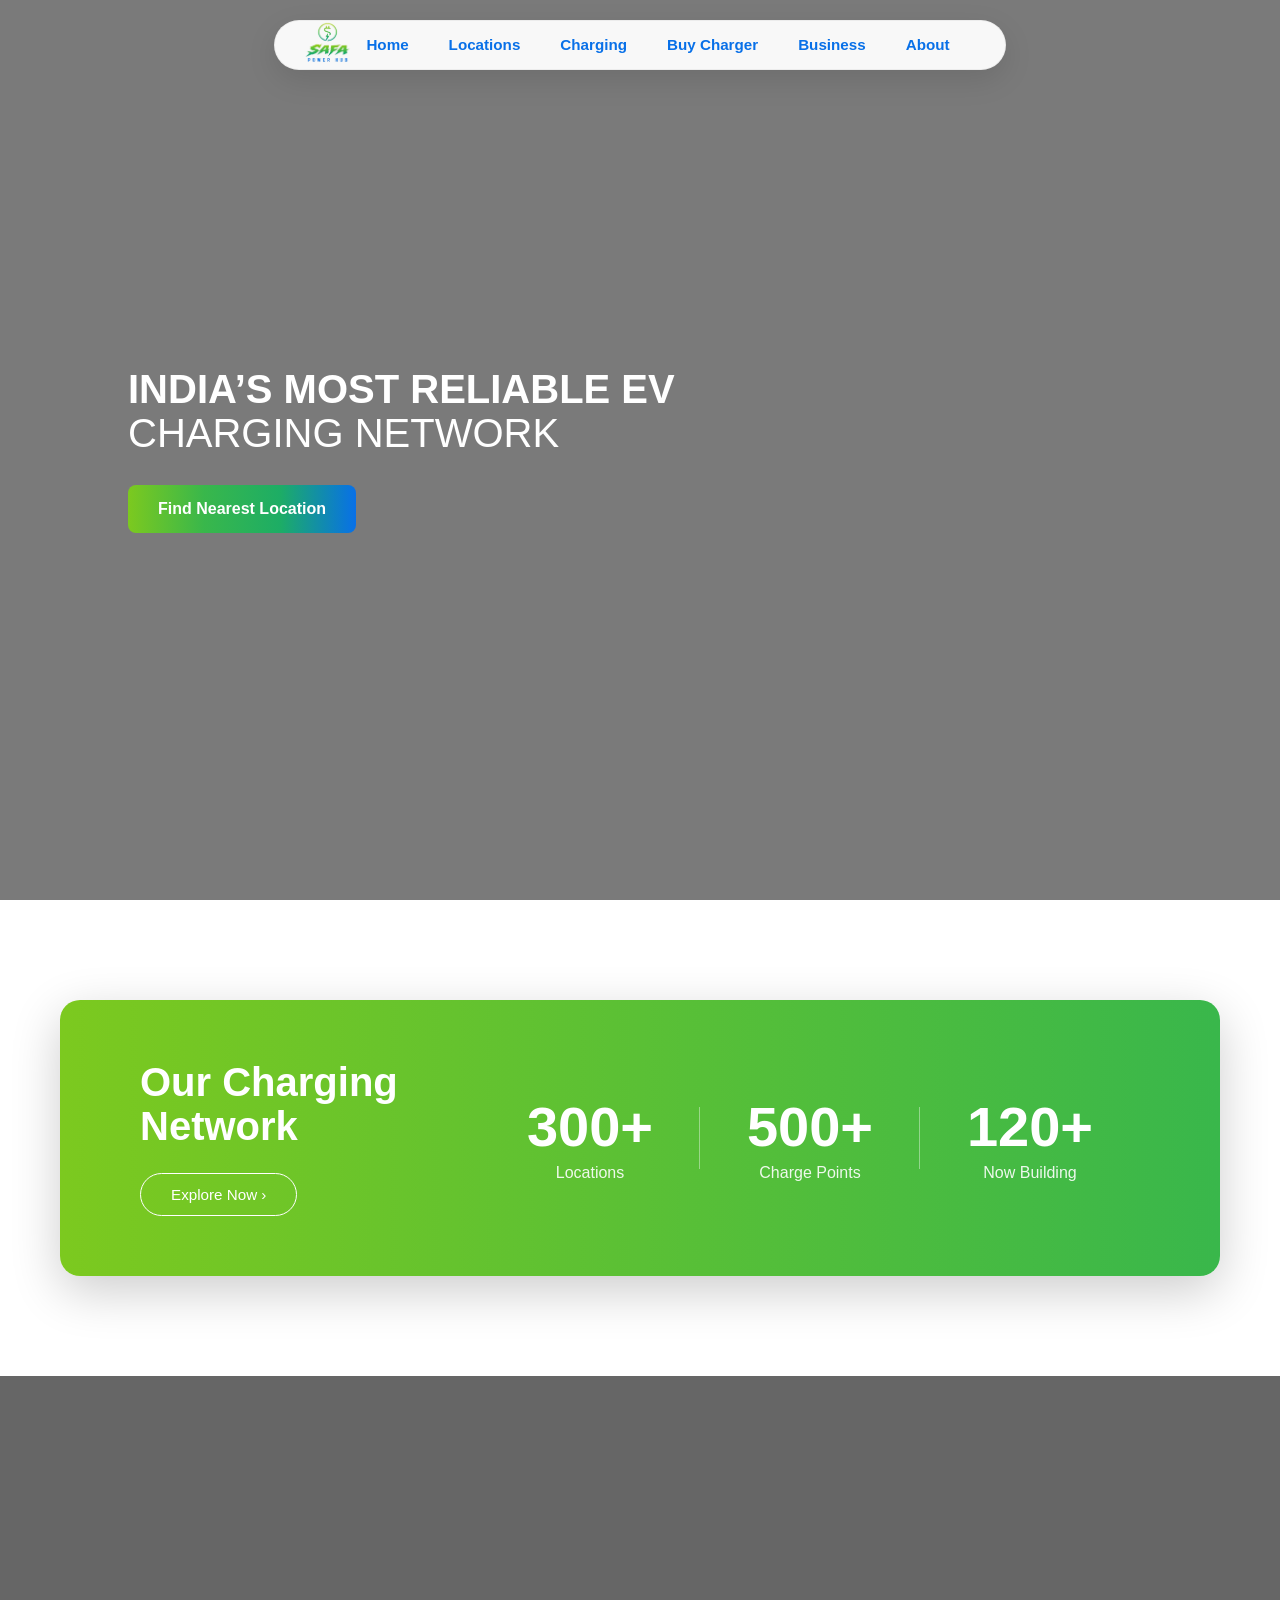
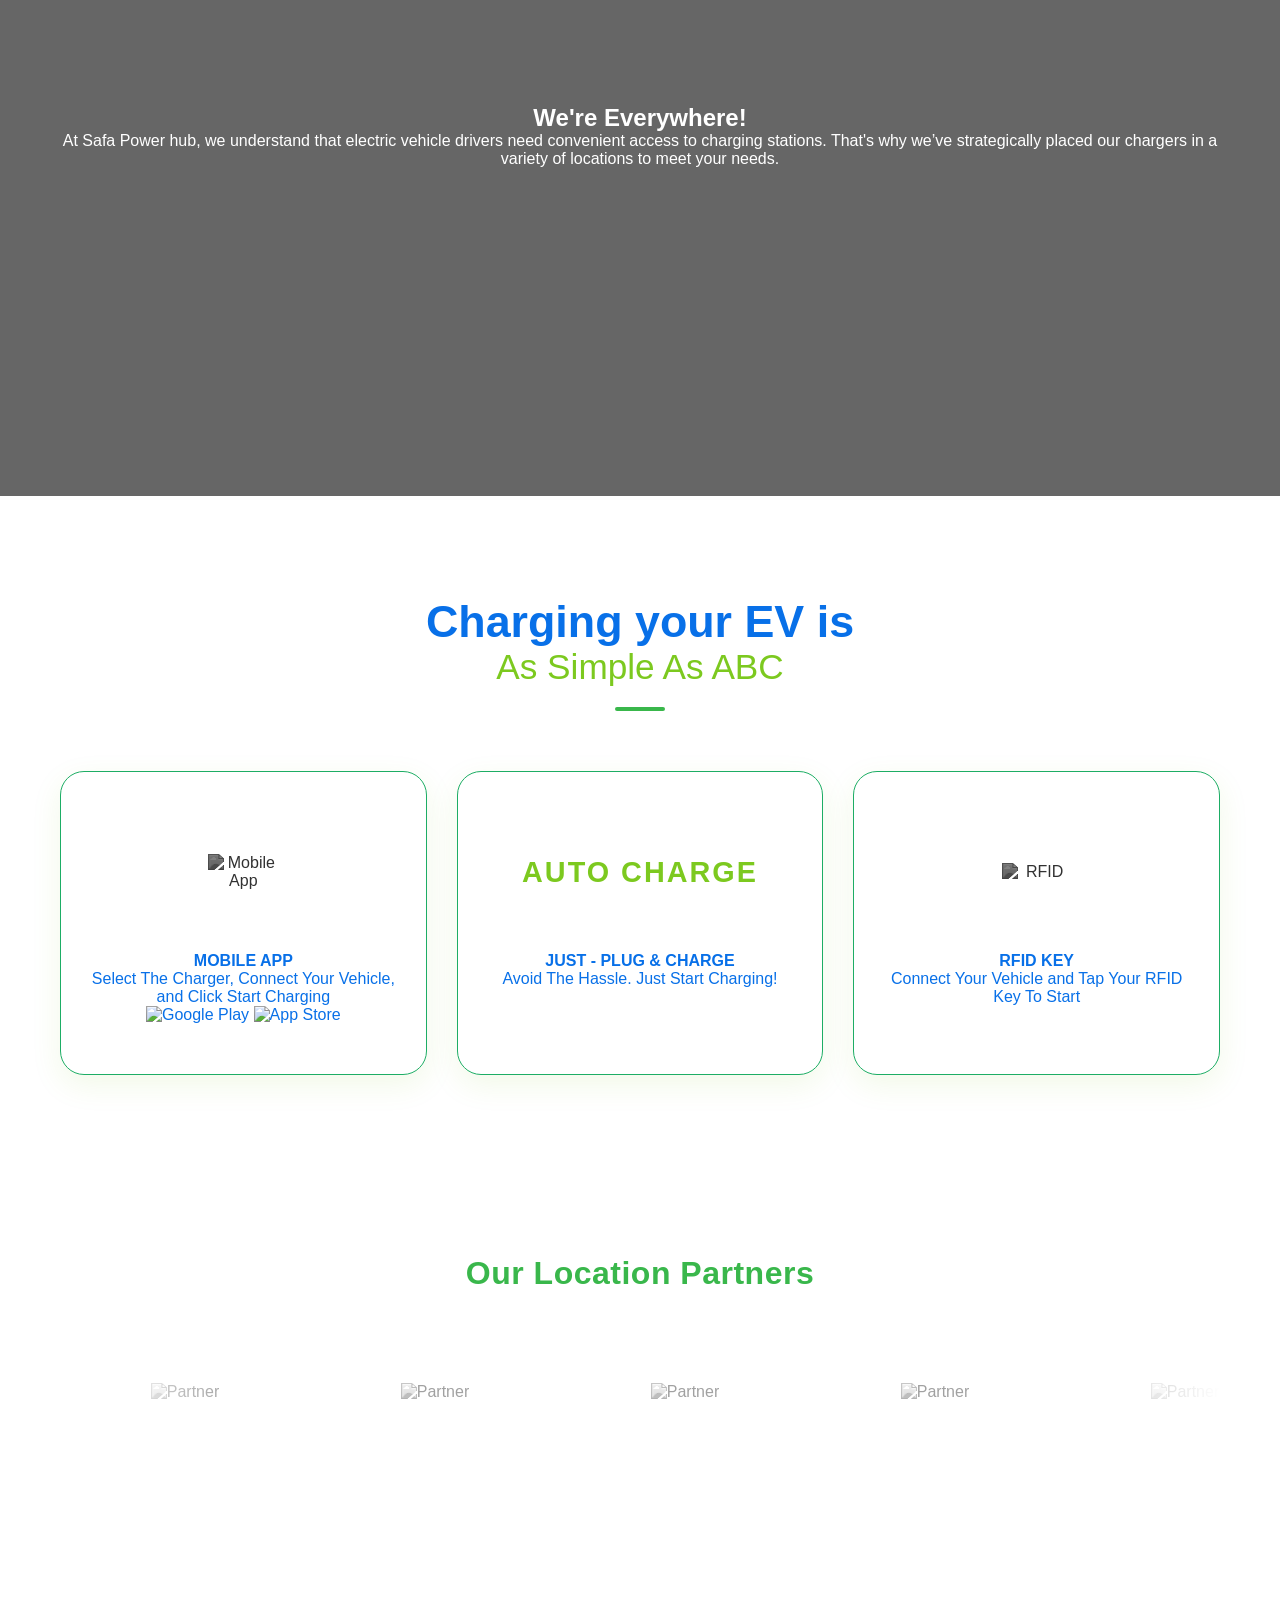
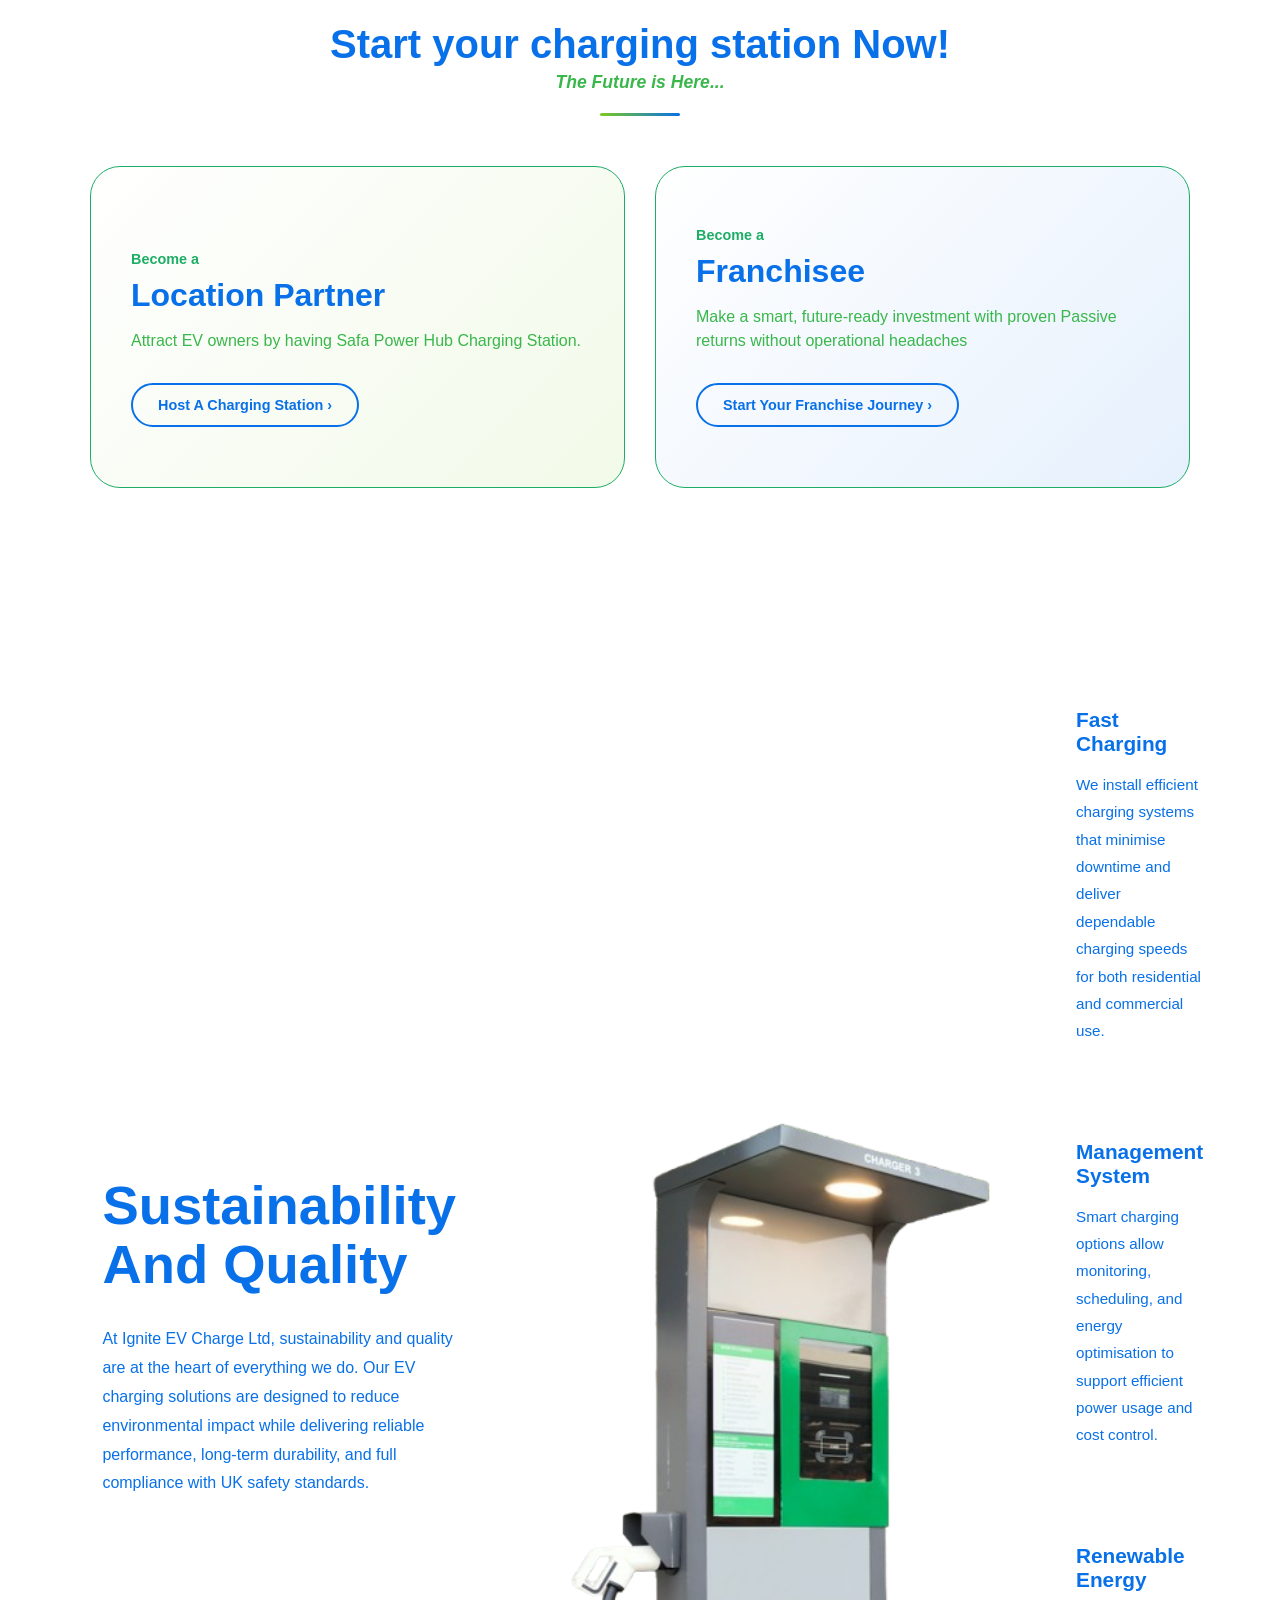
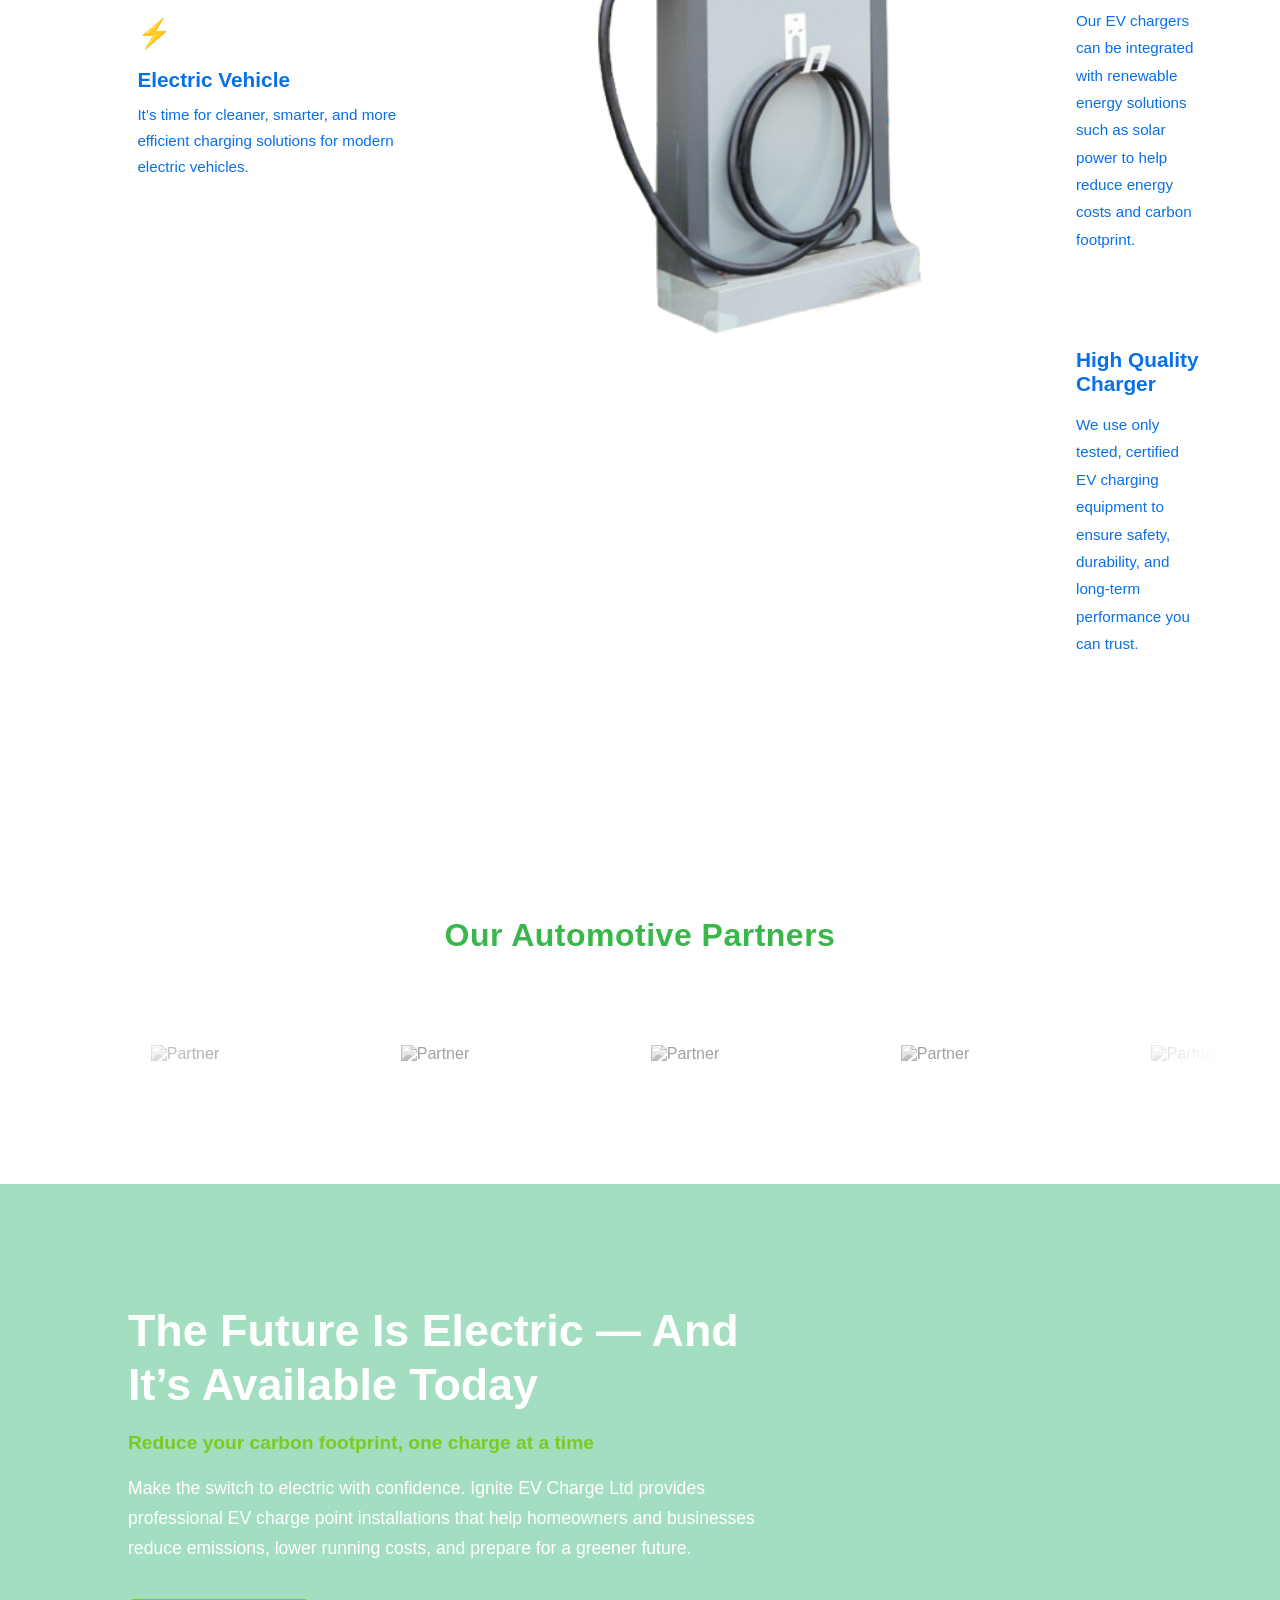
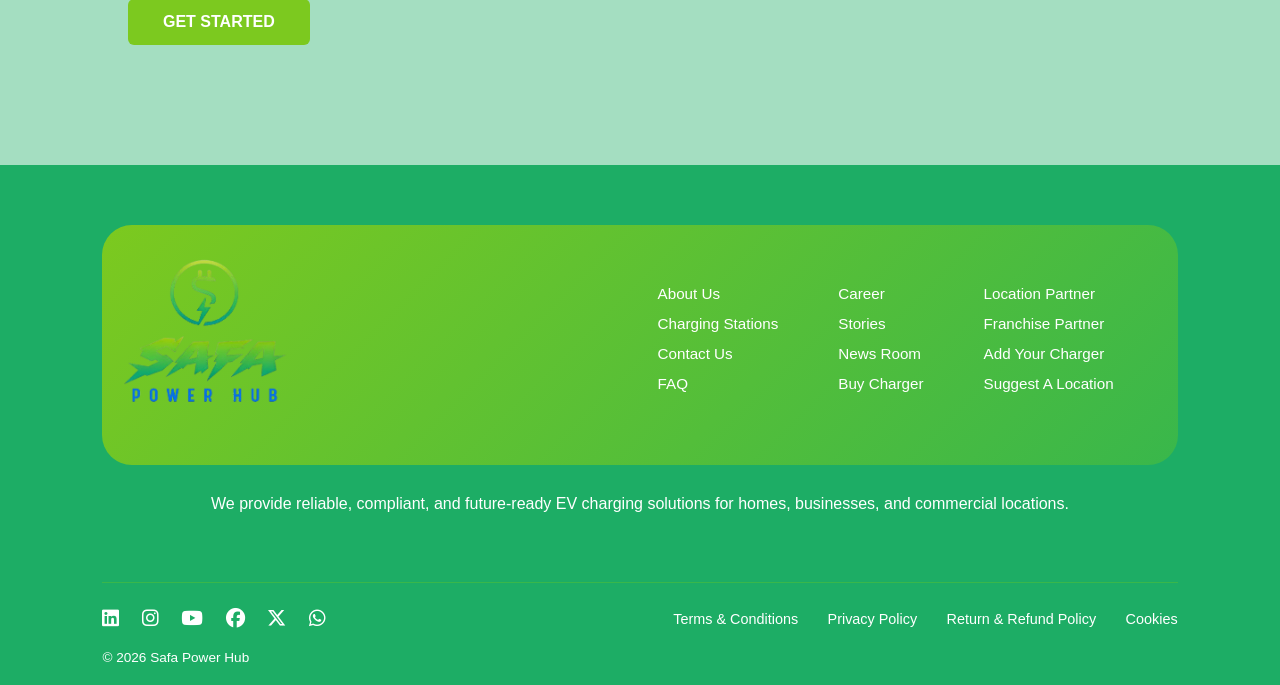
==== commit beb5c77d: "new" ====
--- a/index.html
+++ b/index.html
@@ -6,6 +6,10 @@
     <meta name="viewport" content="width=device-width, initial-scale=1.0" />
     <link rel="stylesheet" href="./assets/css/style.css" />
     <link rel="icon" href="./assets/images/logo.png" />
+    <link
+      rel="stylesheet"
+      href="https://cdnjs.cloudflare.com/ajax/libs/font-awesome/6.5.1/css/all.min.css"
+    />
     <!-- AOS Library -->
     <link
       href="https://cdn.jsdelivr.net/npm/aos@2.3.4/dist/aos.css"
@@ -24,11 +28,11 @@
 
         <ul class="nav-center" id="navLinks">
           <li><a href="index.html">Home</a></li>
-          <li><a href="#">Locations</a></li>
+          <li><a href="locations.html">Locations</a></li>
 
           <li class="has-dropdown">
             <div class="nav-item">
-              <a href="#" class="parent-link">Charging</a>
+              <a href="mobile-app.html" class="parent-link">Charging</a>
               <span class="mobile-arrow">+</span>
             </div>
             <div class="dropdown">
@@ -37,10 +41,10 @@
                 class="desktop-img"
               />
               <ul>
-                <li><a href="#">Mobile App</a></li>
-                <li><a href="#">Auto Charge</a></li>
-                <li><a href="#">RFID</a></li>
-                <li><a href="#">How to Charge</a></li>
+                <li><a href="mobile-app.html">Mobile App</a></li>
+                <li><a href="auto-charge.html">Auto Charge</a></li>
+                <li><a href="rfid.html">RFID</a></li>
+                <li><a href="how-to-charge.html">How to Charge</a></li>
               </ul>
             </div>
           </li>
@@ -59,8 +63,8 @@
               <ul>
                 <li><a href="location-partner.html">Location Partner</a></li>
                 <li><a href="franchise-partner.html">Franchisee</a></li>
-                <li><a href="#">Add Your Charger</a></li>
-                <li><a href="#">Fleet Charger</a></li>
+                <li><a href="add-your-charger.html">Add Your Charger</a></li>
+                <li><a href="fleet-charger.html">Fleet Charger</a></li>
               </ul>
             </div>
           </li>
@@ -517,9 +521,9 @@
           <!-- FOOTER LINKS -->
           <div class="footer-links">
             <ul>
-              <li><a href="#">About Us</a></li>
-              <li><a href="#">Charging Stations</a></li>
-              <li><a href="#">Contact Us</a></li>
+              <li><a href="about.html">About Us</a></li>
+              <li><a href="locations.html">Charging Stations</a></li>
+              <li><a href="">Contact Us</a></li>
               <li><a href="#">FAQ</a></li>
             </ul>
 
@@ -527,14 +531,14 @@
               <li><a href="#">Career</a></li>
               <li><a href="#">Stories</a></li>
               <li><a href="#">News Room</a></li>
-              <li><a href="#">Buy Charger</a></li>
+              <li><a href="buy-charger.html">Buy Charger</a></li>
             </ul>
 
             <ul>
-              <li><a href="#">Location Partner</a></li>
-              <li><a href="#">Franchise Partner</a></li>
-              <li><a href="#">Add Your Charger</a></li>
-              <li><a href="#">Suggest A Location</a></li>
+              <li><a href="location-partner.html">Location Partner</a></li>
+              <li><a href="franchise-partner.html">Franchise Partner</a></li>
+              <li><a href="add-your-charger.html">Add Your Charger</a></li>
+              <li><a href="locations.html">Suggest A Location</a></li>
             </ul>
           </div>
         </div>
@@ -569,7 +573,7 @@
       </div>
     </footer>
 
-    <script src="./assets/js/script.js"></script>
+    <script src="./assets/js/add-your-charger.js"></script>
     <script src="https://cdn.jsdelivr.net/npm/aos@2.3.4/dist/aos.js"></script>
     <script>
       AOS.init({
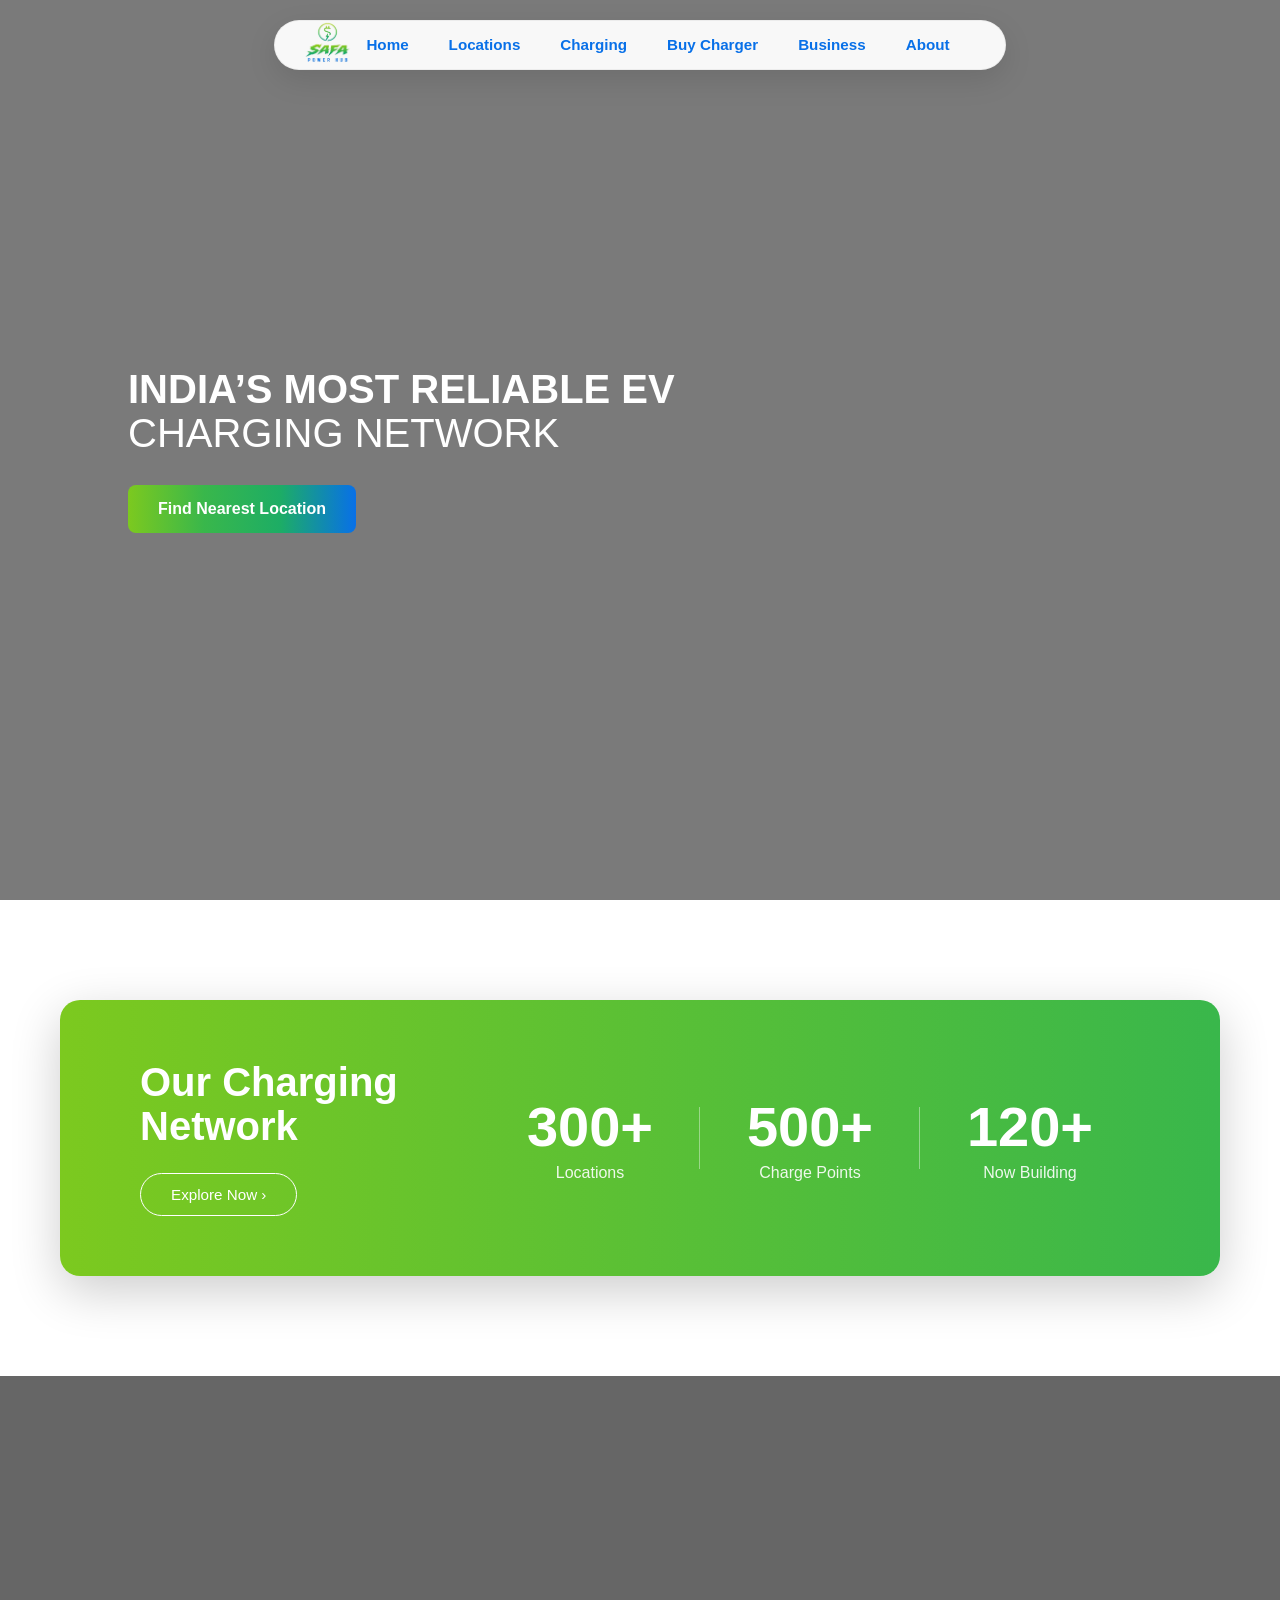
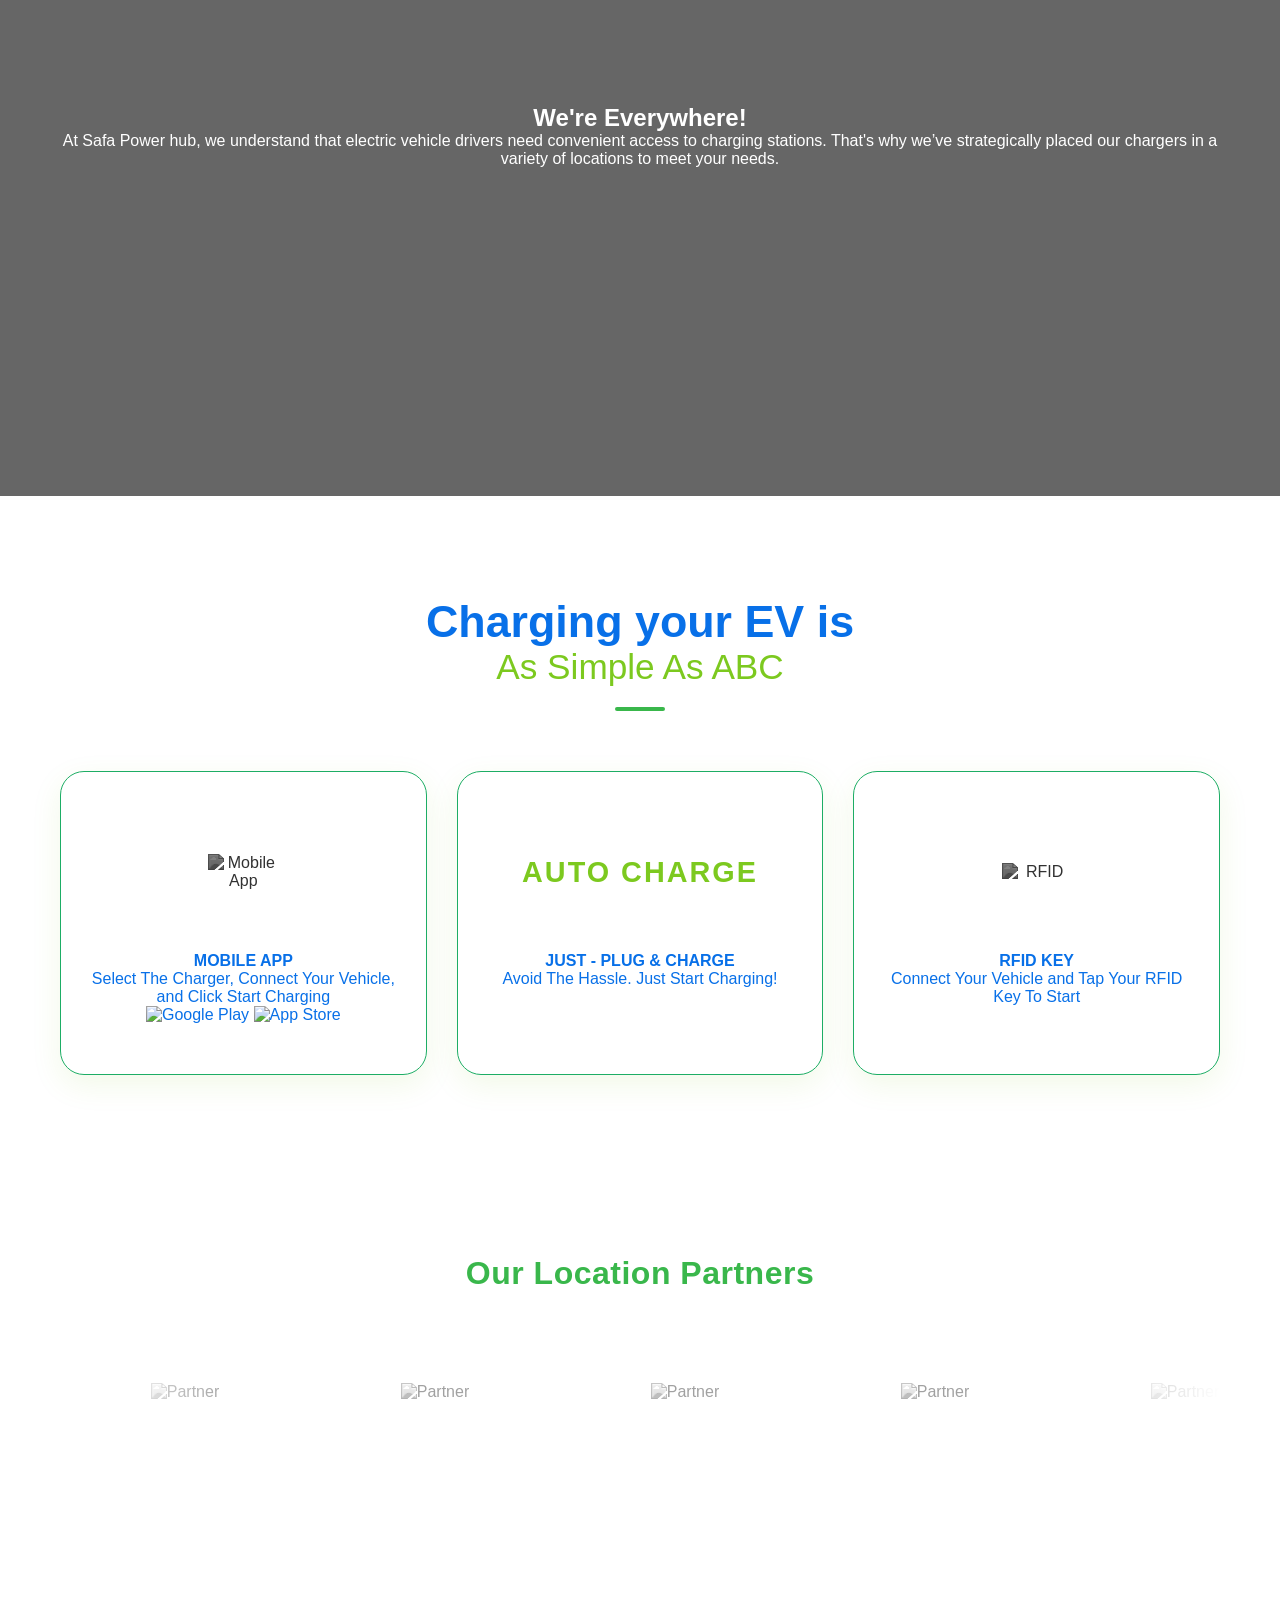
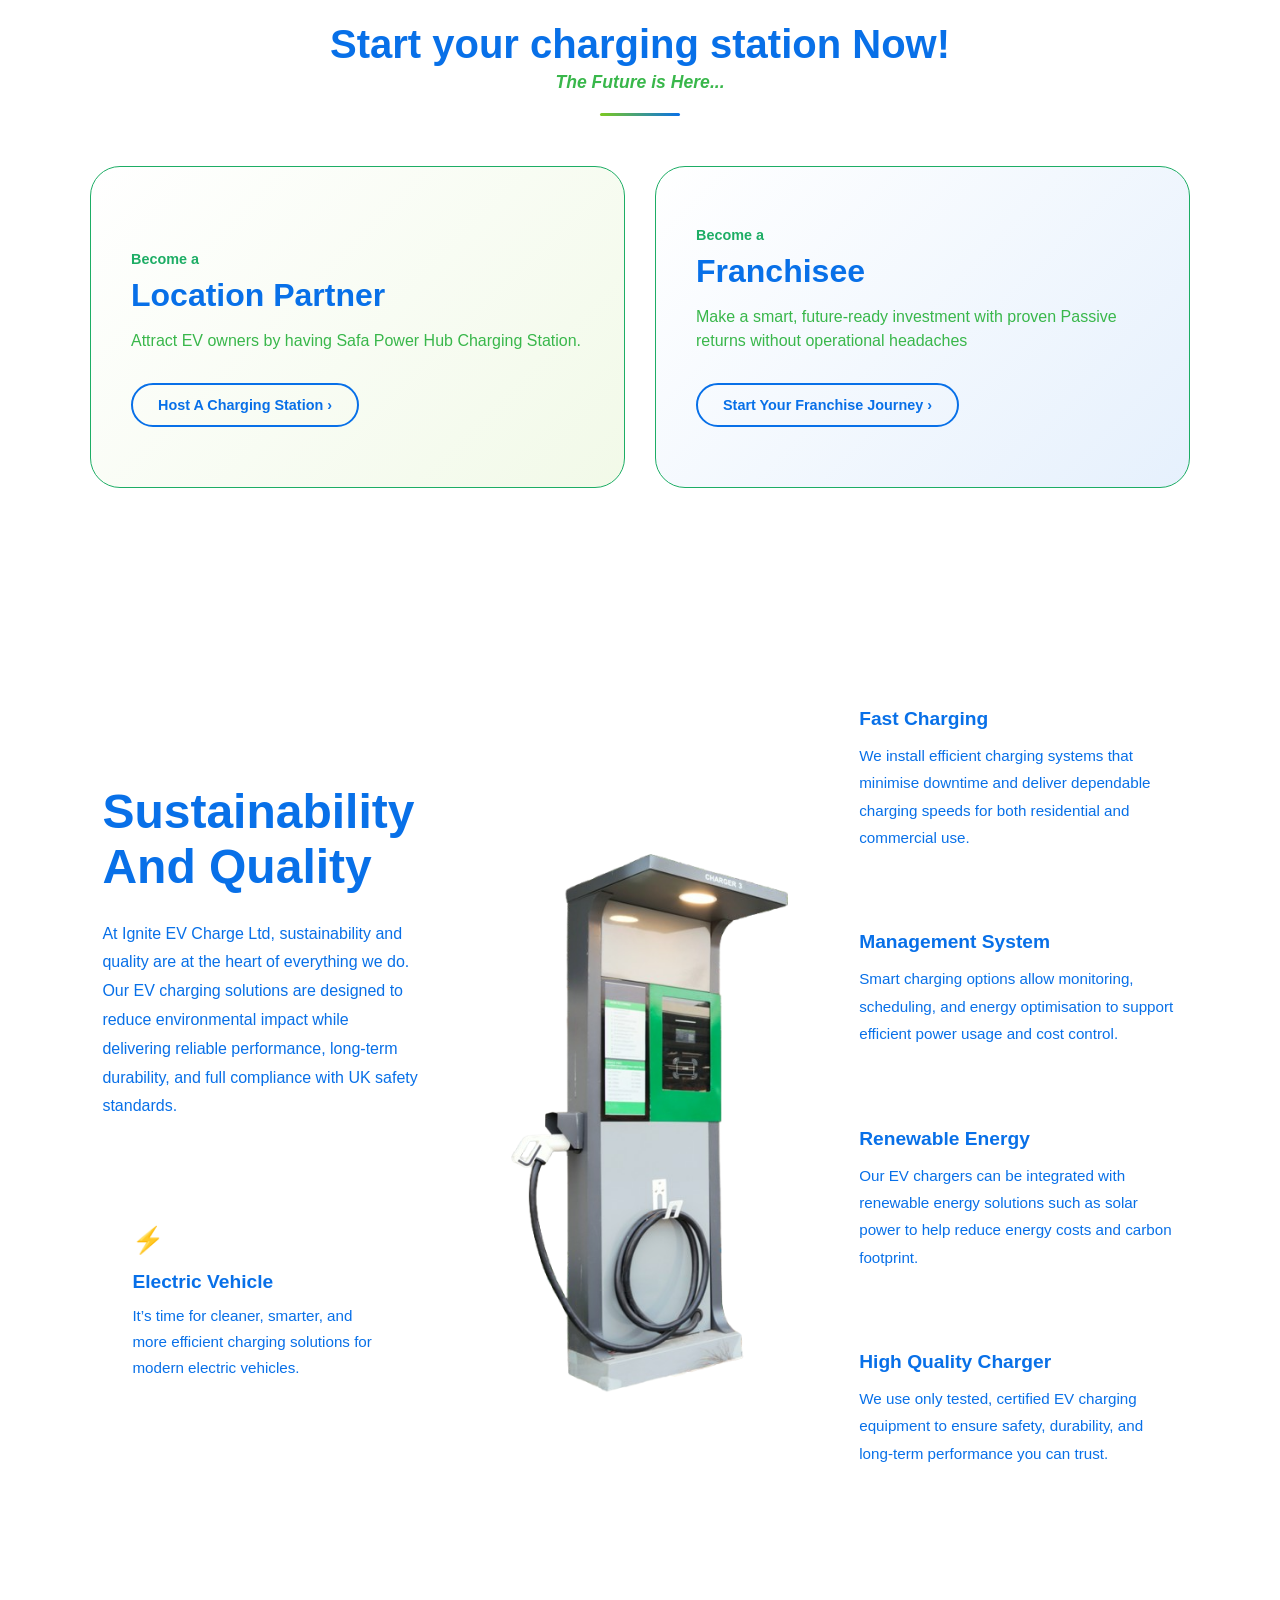
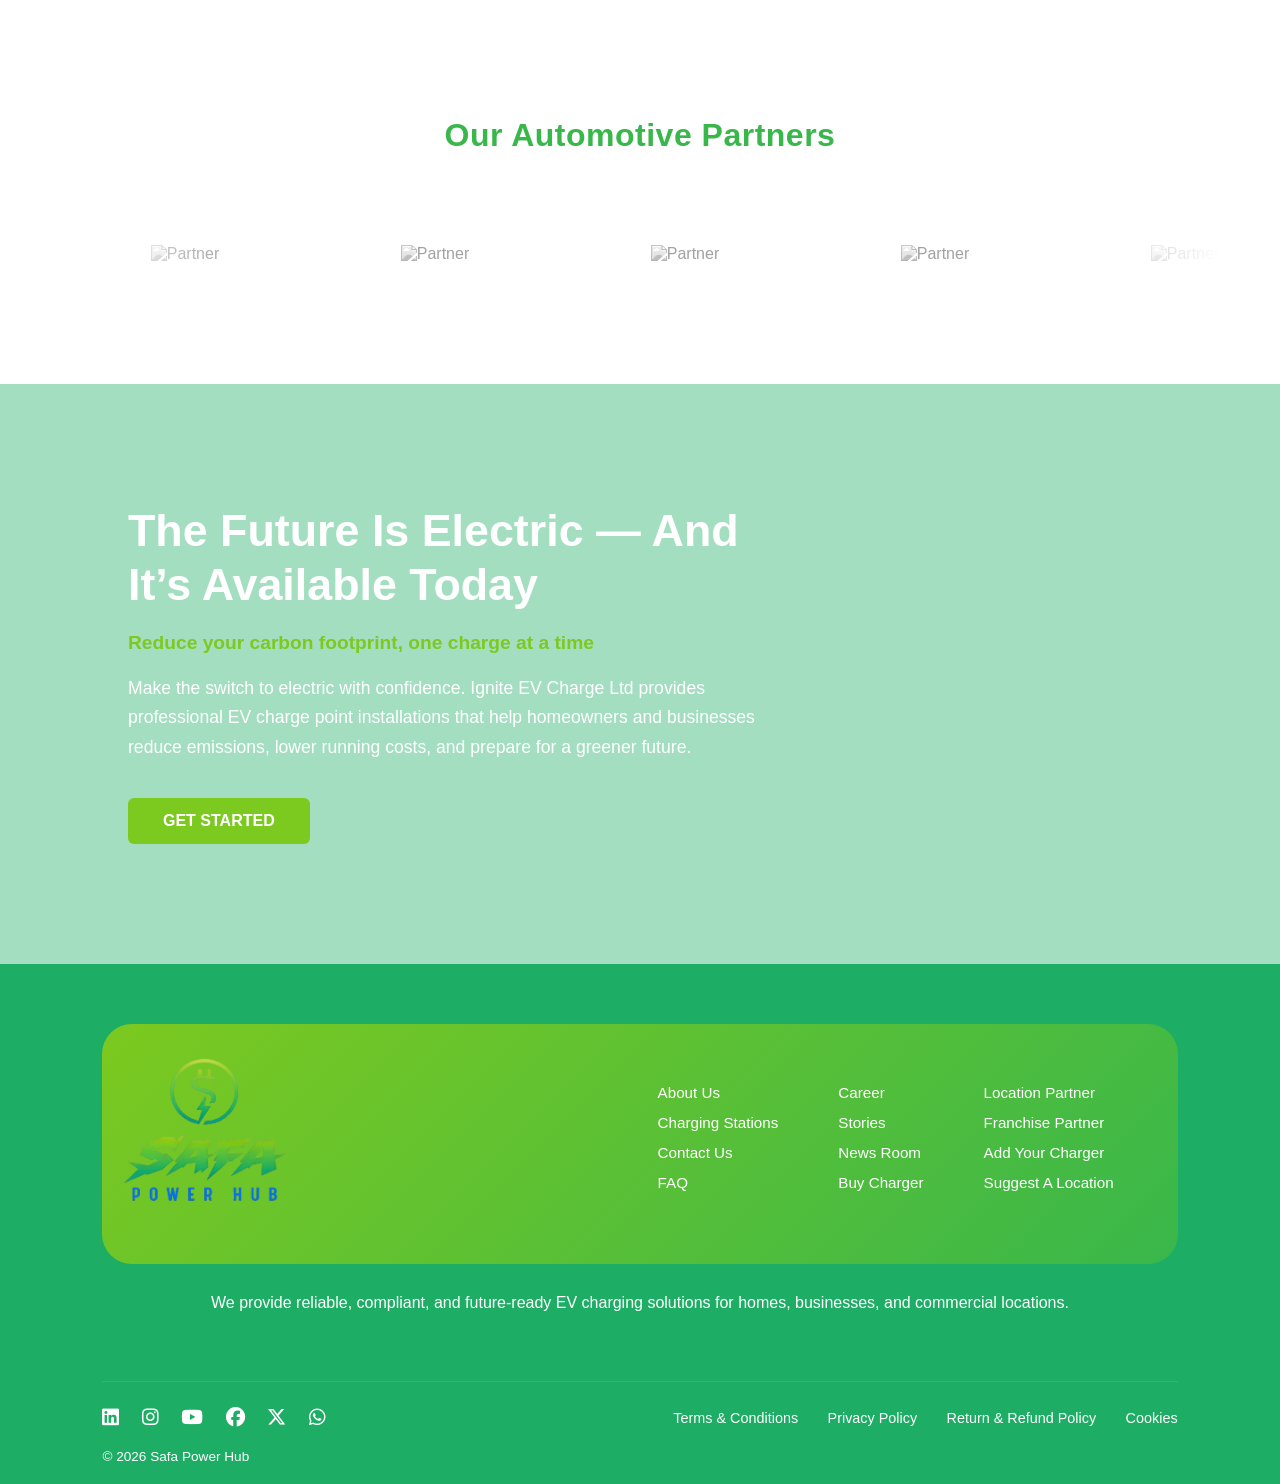
==== commit a252d943: "new" ====
--- a/index.html
+++ b/index.html
@@ -17,6 +17,11 @@
     />
   </head>
   <body>
+    <!-- SAFA LOADER -->
+    <div id="page-loader">
+      <img src="./assets/images/lodaer.png" alt="Loading" class="loader-logo" />
+    </div>
+
     <!-- NAVBAR -->
     <div class="navbar-container">
       <nav class="navbar" data-aos="fade-down">
@@ -36,10 +41,7 @@
               <span class="mobile-arrow">+</span>
             </div>
             <div class="dropdown">
-              <img
-                src="https://images.unsplash.com/photo-1617788138017-80ad40651399"
-                class="desktop-img"
-              />
+              <img src="./assets/images/ev2.png" class="desktop-img" />
               <ul>
                 <li><a href="mobile-app.html">Mobile App</a></li>
                 <li><a href="auto-charge.html">Auto Charge</a></li>
@@ -56,10 +58,7 @@
               <span class="mobile-arrow">+</span>
             </div>
             <div class="dropdown">
-              <img
-                src="https://images.unsplash.com/photo-1551836022-d5d88e9218df"
-                class="desktop-img"
-              />
+              <img src="./assets/images/ev8.jpg" class="desktop-img" />
               <ul>
                 <li><a href="location-partner.html">Location Partner</a></li>
                 <li><a href="franchise-partner.html">Franchisee</a></li>
@@ -75,10 +74,7 @@
               <span class="mobile-arrow">+</span>
             </div>
             <div class="dropdown">
-              <img
-                src="https://images.unsplash.com/photo-1551836022-d5d88e9218df"
-                class="desktop-img"
-              />
+              <img src="./assets/images/logo.png" class="desktop-img" />
               <ul>
                 <li><a href="about.html">About Us</a></li>
                 <li><a href="mission.html">Mission</a></li>
@@ -582,5 +578,31 @@
         easing: "ease-in-out",
       });
     </script>
+    <script>
+      document.addEventListener("DOMContentLoaded", function () {
+        const loader = document.getElementById("page-loader");
+
+        // Hide loader when page fully loads
+        window.addEventListener("load", function () {
+          loader.classList.add("hide");
+        });
+
+        // Show loader when navigating to another internal page
+        document.querySelectorAll("a").forEach((link) => {
+          link.addEventListener("click", function (e) {
+            const href = link.getAttribute("href");
+
+            if (
+              href &&
+              !href.startsWith("#") &&
+              !href.startsWith("javascript:") &&
+              !link.hasAttribute("target")
+            ) {
+              loader.classList.remove("hide");
+            }
+          });
+        });
+      });
+    </script>
   </body>
 </html>
--- a/assets/css/style.css
+++ b/assets/css/style.css
@@ -193,20 +193,20 @@
   .navbar {
     display: flex;
     justify-content: space-between;
-    padding: 0 20px;
+    /* padding: 0 20px; */
   }
 
   .nav-center {
     position: absolute;
-    top: 70px;
+    top: 40px;
     left: 0;
     width: 100%;
     background: var(--white);
     flex-direction: column;
-    gap: 20px;
+    gap: 10px;
     padding: 25px 20px;
     display: none;
-    z-index: 99;
+    /* z-index: 99; */
   }
 
   .nav-center.active {
@@ -227,11 +227,9 @@
   .dropdown {
     position: relative;
     width: 100%;
-    padding: 0;
     box-shadow: none;
     display: none;
     flex-direction: column;
-    gap: 10px;
   }
 
   .dropdown.active {
@@ -246,14 +244,11 @@
     list-style: none;
     display: flex;
     flex-direction: column;
-    gap: 10px;
-    padding-left: 0;
   }
 
   .dropdown ul li a {
     color: var(--c4);
     font-weight: 500;
-    padding: 10px 0;
     display: block;
     transition: color 0.3s;
   }
@@ -957,6 +952,46 @@
     font-size: 0.9rem;
   }
 }
+/* =========================
+   SAFA PAGE LOADER
+========================= */
+
+#page-loader {
+  position: fixed;
+  inset: 0;
+  background: #ffffff;
+  display: flex;
+  justify-content: center;
+  align-items: center;
+  transition:
+    opacity 0.6s ease,
+    visibility 0.6s ease;
+}
+
+#page-loader.hide {
+  opacity: 0;
+  visibility: hidden;
+}
+
+.loader-logo {
+  width: 180px;
+  animation: pulseGlow 2s infinite ease-in-out;
+}
+
+@keyframes pulseGlow {
+  0% {
+    transform: scale(1);
+    filter: drop-shadow(0 0 5px #00ff99) drop-shadow(0 0 10px #00ff99);
+  }
+  50% {
+    transform: scale(1.1);
+    filter: drop-shadow(0 0 25px #00ffcc) drop-shadow(0 0 45px #00ffcc);
+  }
+  100% {
+    transform: scale(1);
+    filter: drop-shadow(0 0 5px #00ff99) drop-shadow(0 0 10px #00ff99);
+  }
+}
 
 /* ---------------- FOOTER ---------------- */
 
@@ -1077,15 +1112,32 @@
   .footer-container {
     flex-direction: column;
     gap: 40px;
+    align-items: center; /* CENTER EVERYTHING */
+    text-align: center; /* CENTER TEXT */
+  }
+
+  /* FIX LOGO ALIGNMENT */
+  .footer-logo {
+    display: flex;
+    justify-content: center;
+    width: 100%;
+  }
+
+  #footer-img {
+    height: 85px;
+    width: auto;
+    transform: scale(1); /* REMOVE LARGE SCALE */
   }
 
   .footer-links {
     gap: 40px;
+    justify-content: center;
   }
 
   .footer-bottom-container {
     flex-direction: column;
-    align-items: flex-start;
+    align-items: center;
+    text-align: center;
   }
 
   .legal-links a {
@@ -1192,9 +1244,9 @@
 
 .sustainability-container {
   display: grid;
-  grid-template-columns: 1fr 480px 1fr;
-  align-items: center;
-  gap: 70px;
+  grid-template-columns: 1fr 1fr 1fr; /* Equal flexible columns */
+  align-items: center;
+  gap: 60px;
   max-width: 1400px;
   margin: 0 auto;
 }
@@ -1206,43 +1258,43 @@
 }
 
 .s-left h2 {
-  font-size: 3.4rem;
+  font-size: 3rem;
   font-weight: 800;
-  line-height: 1.1;
+  line-height: 1.15;
   color: var(--color-1);
-  margin-bottom: 30px;
+  margin-bottom: 25px;
 }
 
 .s-left p {
   font-size: 1rem;
   line-height: 1.8;
   color: var(--color-4);
-  margin-bottom: 35px;
+  margin-bottom: 30px;
 }
 
 .green-line {
-  width: 90px;
+  width: 80px;
   height: 4px;
   background: var(--color-2);
-  margin-bottom: 45px;
+  margin-bottom: 40px;
 }
 
 .info-card {
   background: var(--color-3);
-  padding: 35px;
+  padding: 30px;
   border-radius: 14px;
   border: 1px solid var(--color-2);
-  max-width: 360px;
+  max-width: 380px;
 }
 
 .info-card .icon {
-  font-size: 28px;
-  margin-bottom: 18px;
+  font-size: 26px;
+  margin-bottom: 15px;
   color: var(--color-2);
 }
 
 .info-card h4 {
-  font-size: 1.3rem;
+  font-size: 1.2rem;
   margin-bottom: 10px;
   color: var(--color-1);
 }
@@ -1263,9 +1315,10 @@
 
 .s-center img {
   width: 100%;
-  max-width: 480px;
+  max-width: 420px; /* desktop max size */
   height: auto;
   display: block;
+  transition: 0.3s ease;
 }
 
 /* ================= RIGHT SIDE ================= */
@@ -1275,8 +1328,8 @@
 }
 
 .s-right .feature {
-  margin-bottom: 60px;
-  padding-top: 35px;
+  margin-bottom: 50px;
+  padding-top: 30px;
   position: relative;
 }
 
@@ -1289,7 +1342,7 @@
   position: absolute;
   top: 0;
   left: 0;
-  width: 75%;
+  width: 70%;
   border-top: 2px dotted var(--color-2);
 }
 
@@ -1298,10 +1351,10 @@
 }
 
 .s-right .feature h4 {
-  font-size: 1.3rem;
+  font-size: 1.2rem;
   font-weight: 700;
   color: var(--color-1);
-  margin-bottom: 15px;
+  margin-bottom: 12px;
 }
 
 .s-right .feature p {
@@ -1310,24 +1363,26 @@
   color: var(--color-4);
 }
 
-/* ================= RESPONSIVE ================= */
-
-/* Tablet */
+/* ================= TABLET ================= */
 
 @media (max-width: 1100px) {
   .sustainability-container {
     grid-template-columns: 1fr;
     text-align: center;
-    gap: 60px;
+    gap: 70px;
   }
 
   .s-center {
     order: -1;
   }
 
+  .s-center img {
+    max-width: 360px; /* smaller for tablet */
+  }
+
   .s-left,
   .s-right {
-    max-width: 700px;
+    max-width: 650px;
     margin: 0 auto;
   }
 
@@ -1342,7 +1397,7 @@
   }
 }
 
-/* Mobile */
+/* ================= MOBILE ================= */
 
 @media (max-width: 600px) {
   .sustainability {
@@ -1353,19 +1408,20 @@
     font-size: 2.2rem;
   }
 
-  .s-left p {
-    font-size: 0.95rem;
-  }
-
-  .s-right .feature {
-    margin-bottom: 45px;
-  }
-
-  .s-right .feature h4 {
-    font-size: 1.1rem;
-  }
-
+  .s-center img {
+    max-width: 260px; /* smaller for mobile */
+  }
+
+  .s-left p,
   .s-right .feature p {
     font-size: 0.9rem;
   }
-}
+
+  .s-right .feature {
+    margin-bottom: 40px;
+  }
+
+  .s-right .feature h4 {
+    font-size: 1.05rem;
+  }
+}
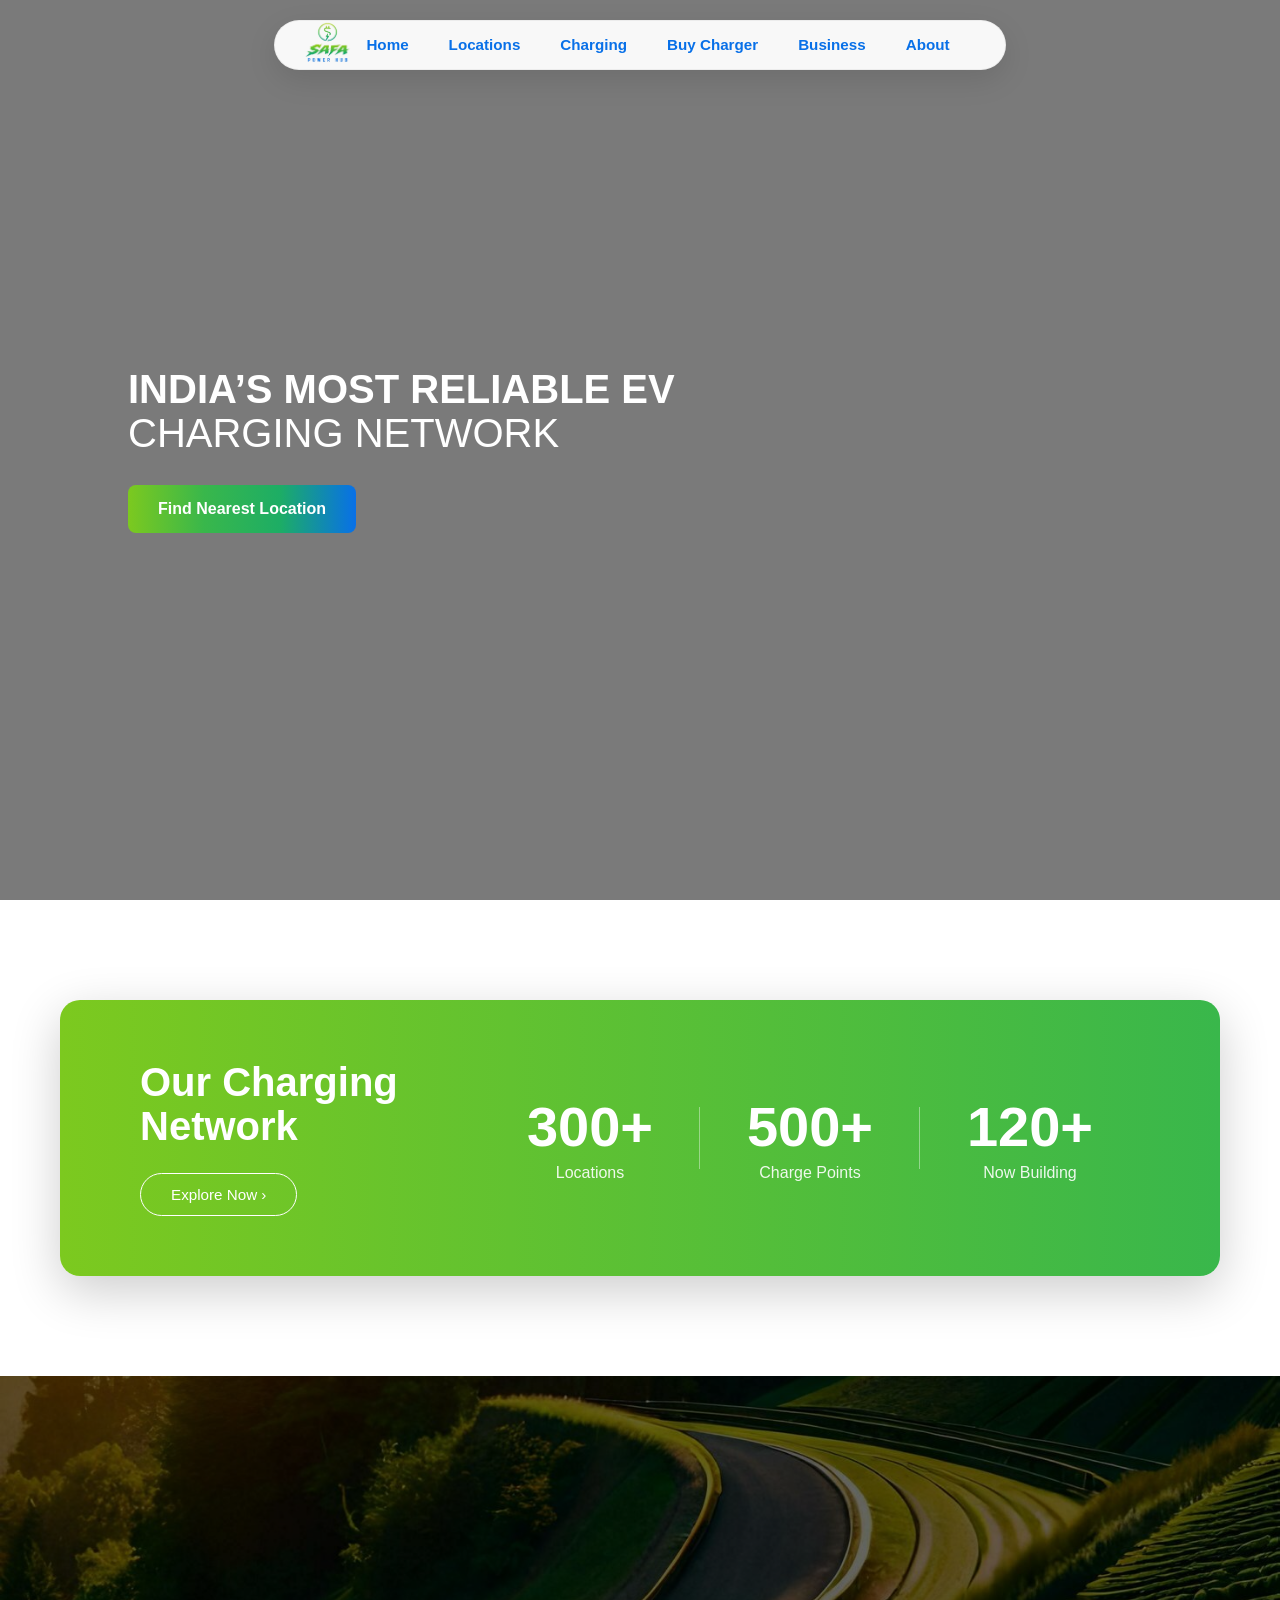
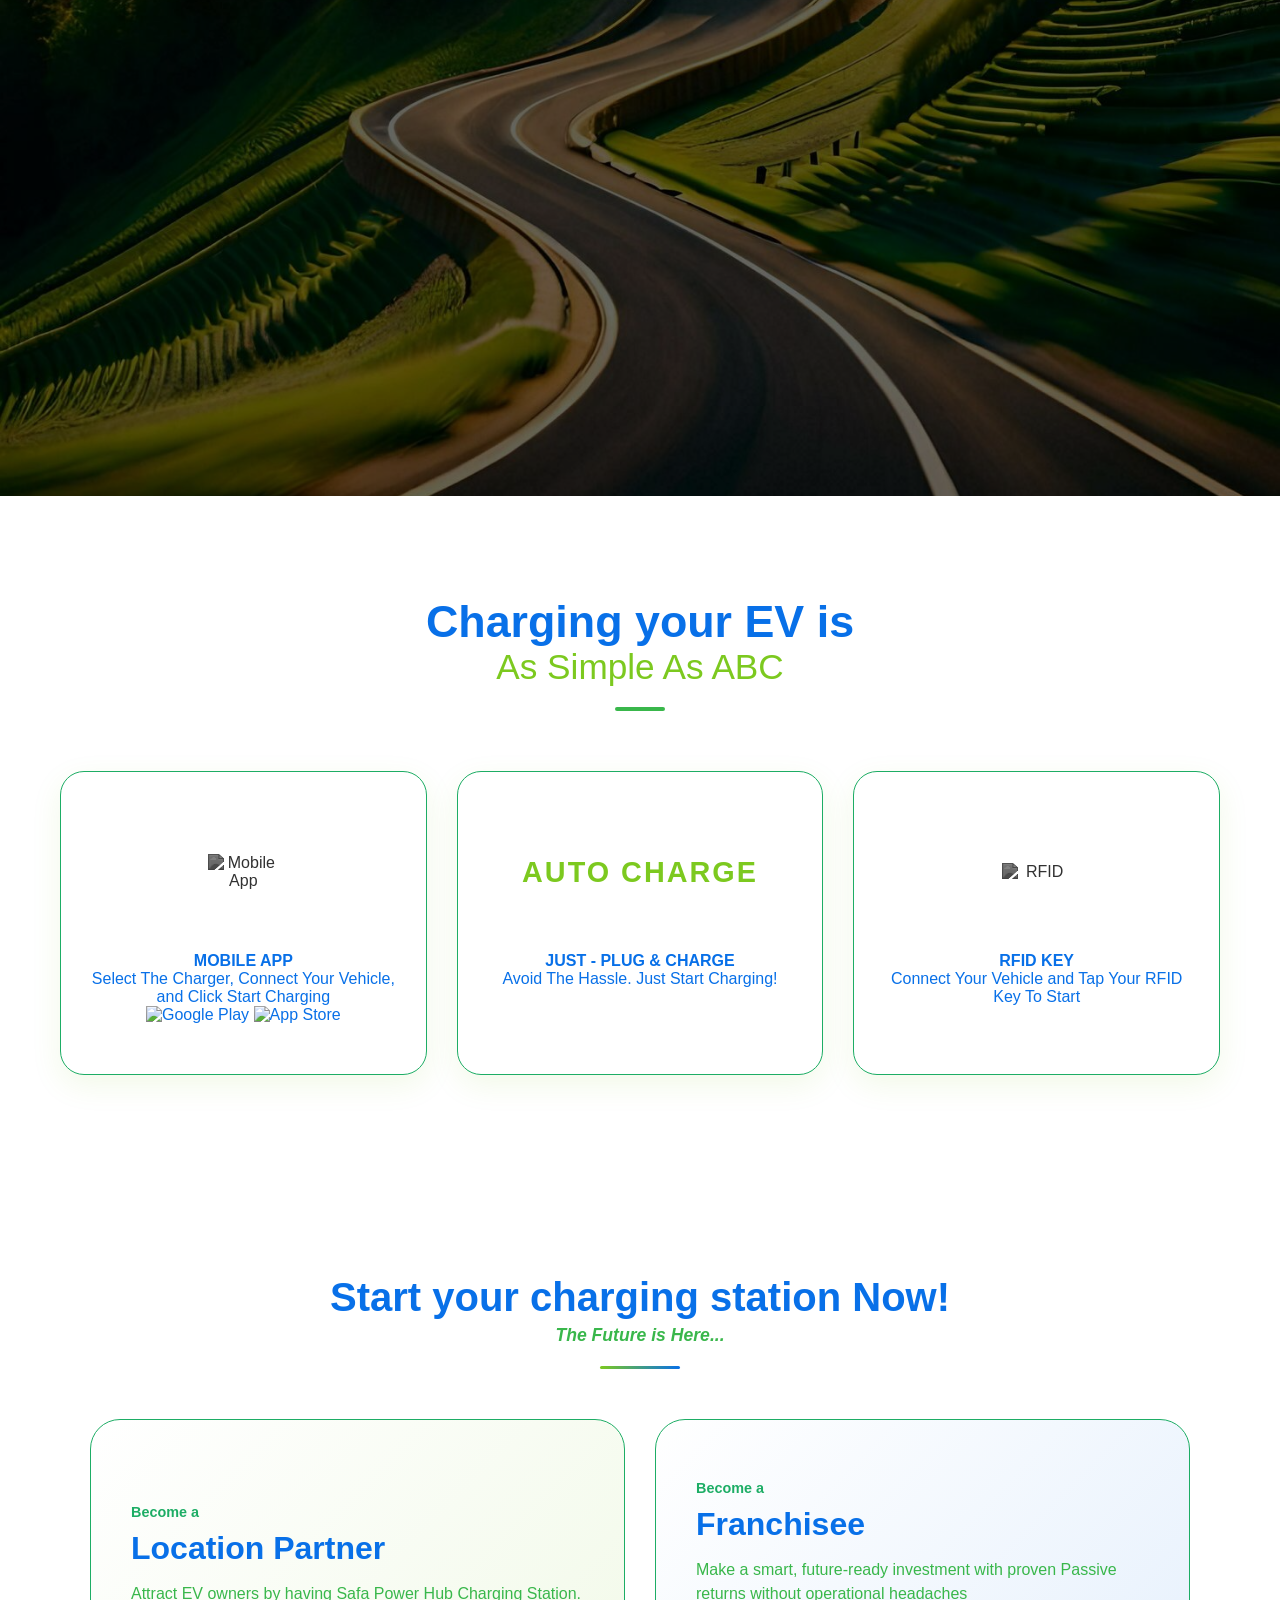
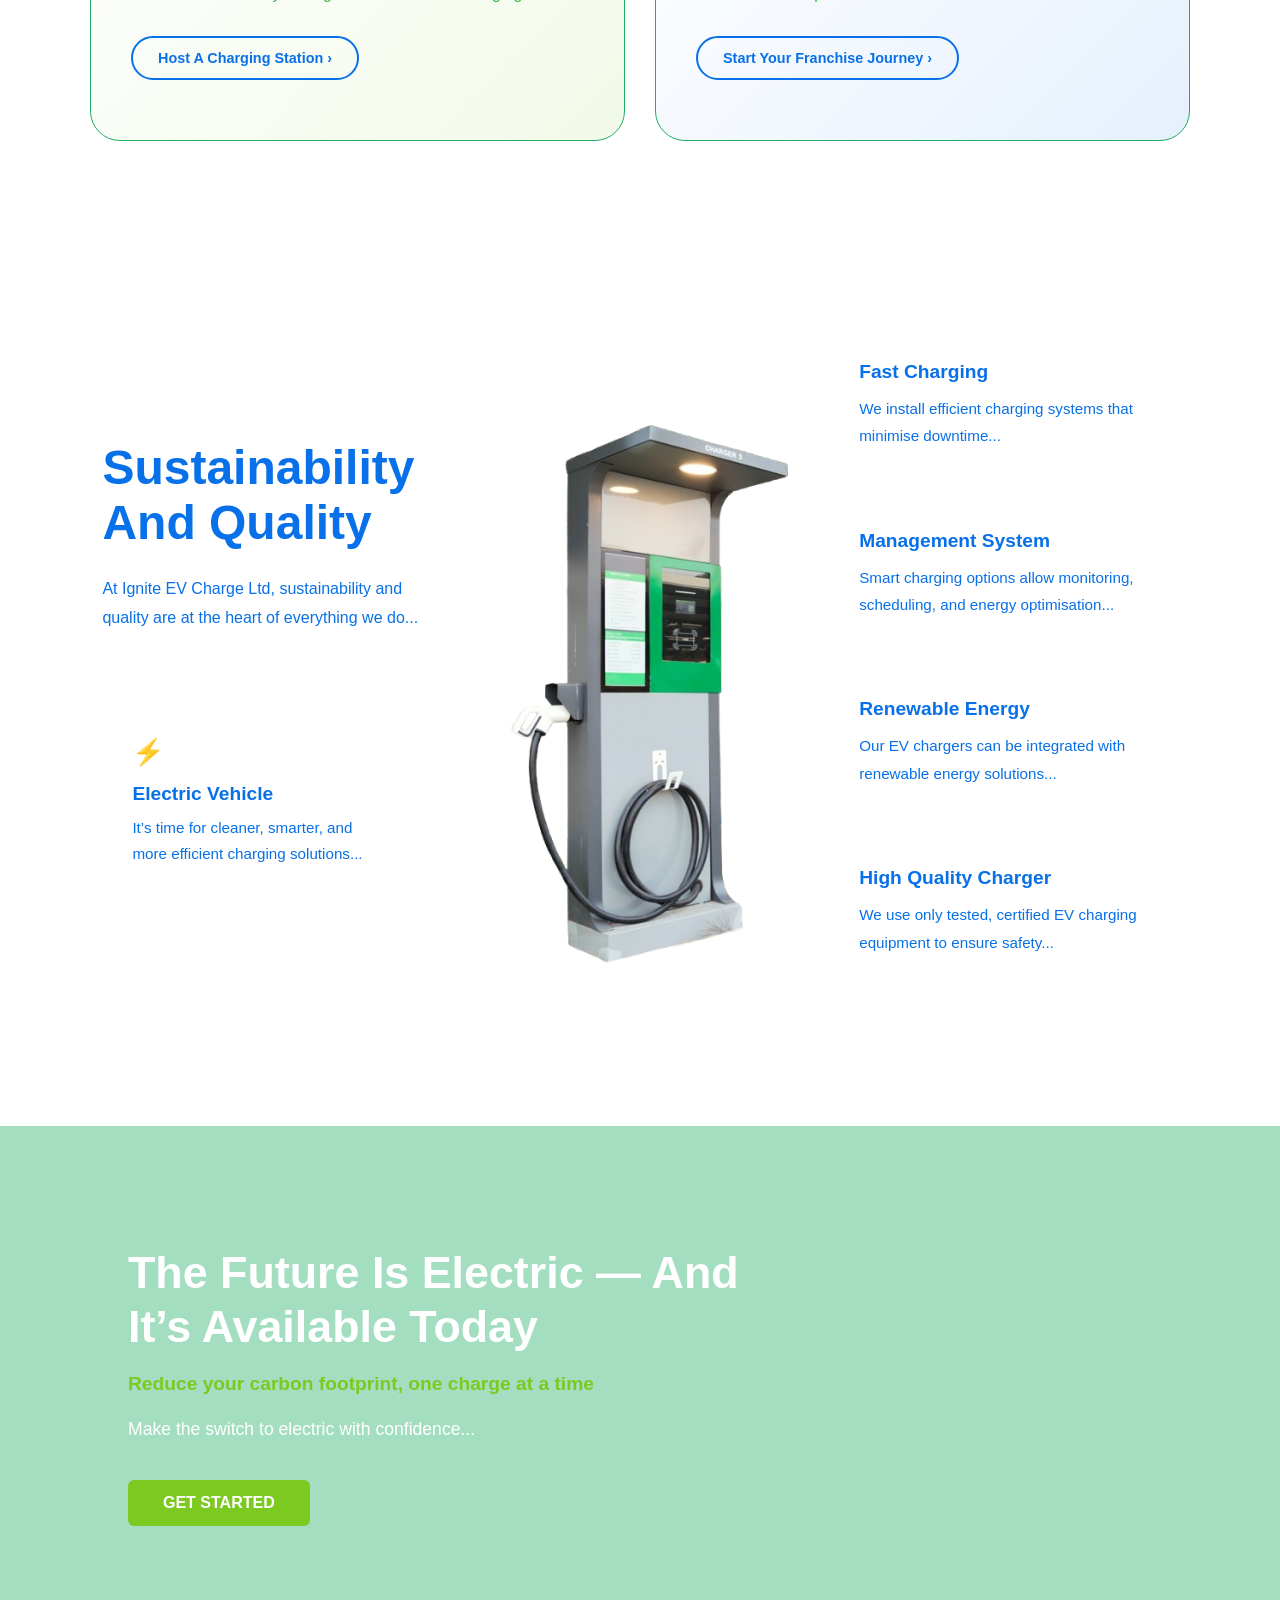
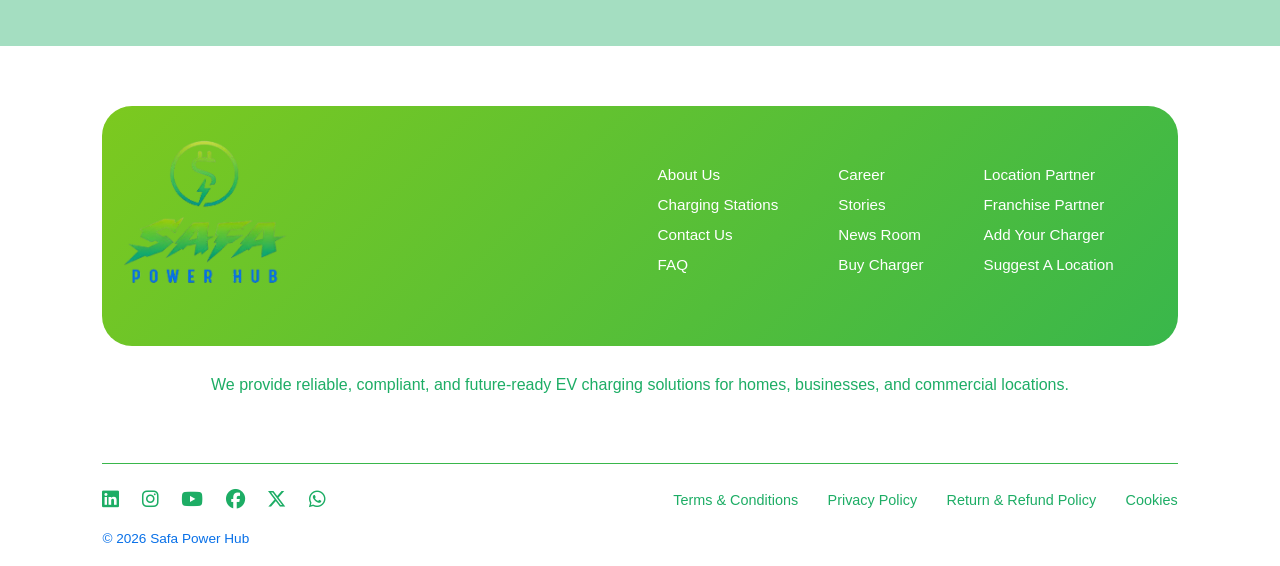
==== commit ac6408dc: "start-project" ====
--- a/index.html
+++ b/index.html
@@ -91,13 +91,19 @@
     <!-- HERO SECTION -->
     <section class="hero" data-aos="fade-up">
       <div class="hero-overlay"></div>
-      <div class="hero-content">
+      <div class="hero-content" data-aos="zoom-in" data-aos-delay="200">
         <h1>
           INDIA’S MOST RELIABLE EV <br /><span id="hero2"
             >CHARGING NETWORK</span
           >
         </h1>
-        <a href="#" class="btn-primary">Find Nearest Location</a>
+        <a
+          href="#"
+          class="btn-primary"
+          data-aos="fade-right"
+          data-aos-delay="400"
+          >Find Nearest Location</a
+        >
       </div>
     </section>
 
@@ -105,12 +111,16 @@
     <section class="network" data-aos="fade-up">
       <div class="container">
         <div class="network-banner">
-          <div class="network-content">
+          <div
+            class="network-content"
+            data-aos="fade-right"
+            data-aos-delay="200"
+          >
             <h2>Our Charging<br />Network</h2>
             <a href="#" class="btn-outline">Explore Now ›</a>
           </div>
 
-          <div class="network-stats">
+          <div class="network-stats" data-aos="fade-left" data-aos-delay="400">
             <div class="stat-item">
               <h3>300+</h3>
               <p>Locations</p>
@@ -132,7 +142,11 @@
     <section class="everywhere-section" data-aos="fade-up">
       <div class="everywhere-overlay">
         <div class="container">
-          <div class="everywhere-content">
+          <div
+            class="everywhere-content"
+            data-aos="fade-up"
+            data-aos-delay="200"
+          >
             <h2 class="fade-in">We're Everywhere!</h2>
             <p class="fade-in">
               At Safa Power hub, we understand that electric vehicle drivers
@@ -206,100 +220,21 @@
       </div>
     </section>
 
-    <section class="location-partners">
+    <!-- FRANCHISE SECTION -->
+    <section class="franchise-section" data-aos="fade-up">
       <div class="container">
-        <h2 class="partners-title">Our Location Partners</h2>
-
-        <div class="logo-slider">
-          <div class="slider-track">
-            <div class="slide">
-              <img
-                src="https://upload.wikimedia.org/wikipedia/commons/e/e8/Tesla_logo.png"
-                alt="Partner"
-              />
-            </div>
-            <div class="slide">
-              <img
-                src="https://upload.wikimedia.org/wikipedia/commons/thumb/9/96/Microsoft_logo_%282012%29.svg/1280px-Microsoft_logo_%282012%29.svg.png"
-                alt="Partner"
-              />
-            </div>
-            <div class="slide">
-              <img
-                src="https://upload.wikimedia.org/wikipedia/commons/thumb/a/a9/Amazon_logo.svg/1024px-Amazon_logo.svg.png"
-                alt="Partner"
-              />
-            </div>
-            <div class="slide">
-              <img
-                src="https://upload.wikimedia.org/wikipedia/commons/thumb/2/2f/Google_2015_logo.svg/1200px-Google_2015_logo.svg.png"
-                alt="Partner"
-              />
-            </div>
-            <div class="slide">
-              <img
-                src="https://upload.wikimedia.org/wikipedia/commons/thumb/0/08/Netflix_2015_logo.svg/1200px-Netflix_2015_logo.svg.png"
-                alt="Partner"
-              />
-            </div>
-            <div class="slide">
-              <img
-                src="https://upload.wikimedia.org/wikipedia/commons/thumb/b/b1/Apple_logo_grey.svg/1200px-Apple_logo_grey.svg.png"
-                alt="Partner"
-              />
-            </div>
-
-            <div class="slide">
-              <img
-                src="https://upload.wikimedia.org/wikipedia/commons/e/e8/Tesla_logo.png"
-                alt="Partner"
-              />
-            </div>
-            <div class="slide">
-              <img
-                src="https://upload.wikimedia.org/wikipedia/commons/thumb/9/96/Microsoft_logo_%282012%29.svg/1280px-Microsoft_logo_%282012%29.svg.png"
-                alt="Partner"
-              />
-            </div>
-            <div class="slide">
-              <img
-                src="https://upload.wikimedia.org/wikipedia/commons/thumb/a/a9/Amazon_logo.svg/1024px-Amazon_logo.svg.png"
-                alt="Partner"
-              />
-            </div>
-            <div class="slide">
-              <img
-                src="https://upload.wikimedia.org/wikipedia/commons/thumb/2/2f/Google_2015_logo.svg/1200px-Google_2015_logo.svg.png"
-                alt="Partner"
-              />
-            </div>
-            <div class="slide">
-              <img
-                src="https://upload.wikimedia.org/wikipedia/commons/thumb/0/08/Netflix_2015_logo.svg/1200px-Netflix_2015_logo.svg.png"
-                alt="Partner"
-              />
-            </div>
-            <div class="slide">
-              <img
-                src="https://upload.wikimedia.org/wikipedia/commons/thumb/b/b1/Apple_logo_grey.svg/1200px-Apple_logo_grey.svg.png"
-                alt="Partner"
-              />
-            </div>
-          </div>
-        </div>
-      </div>
-    </section>
-
-    <section class="franchise-section">
-      <div class="container">
-        <div class="section-header">
+        <div class="section-header" data-aos="fade-up" data-aos-delay="100">
           <h2>Start your charging station Now!</h2>
           <p class="subtitle">The Future is Here...</p>
           <div class="accent-line"></div>
         </div>
 
         <div class="franchise-grid">
-          <div class="franchise-card partner-card">
+          <div
+            class="franchise-card partner-card"
+            data-aos="fade-right"
+            data-aos-delay="200"
+          >
             <div class="card-inner">
               <span class="tag">Become a</span>
               <h3>Location Partner</h3>
@@ -312,7 +247,11 @@
             </div>
           </div>
 
-          <div class="franchise-card franchisee-card">
+          <div
+            class="franchise-card franchisee-card"
+            data-aos="fade-left"
+            data-aos-delay="200"
+          >
             <div class="card-inner">
               <span class="tag">Become a</span>
               <h3>Franchisee</h3>
@@ -330,177 +269,75 @@
     </section>
 
     <!-- SUSTAINABILITY SECTION -->
-    <section class="sustainability">
+    <section class="sustainability" data-aos="fade-up">
       <div class="sustainability-container">
-        <!-- LEFT CONTENT -->
-        <div class="s-left">
-          <h2>
-            Sustainability <br />
-            And Quality
-          </h2>
-
+        <div class="s-left" data-aos="fade-right" data-aos-delay="200">
+          <h2>Sustainability <br />And Quality</h2>
           <p>
             At Ignite EV Charge Ltd, sustainability and quality are at the heart
-            of everything we do. Our EV charging solutions are designed to
-            reduce environmental impact while delivering reliable performance,
-            long-term durability, and full compliance with UK safety standards.
+            of everything we do...
           </p>
-
           <div class="green-line"></div>
-
           <div class="info-card">
             <div class="icon">⚡</div>
             <h4>Electric Vehicle</h4>
             <p>
               It’s time for cleaner, smarter, and more efficient charging
-              solutions for modern electric vehicles.
-            </p>
-          </div>
-        </div>
-
-        <!-- CENTER IMAGE -->
-        <div class="s-center">
+              solutions...
+            </p>
+          </div>
+        </div>
+
+        <div class="s-center" data-aos="zoom-in" data-aos-delay="400">
           <img src="./assets/images/ev-charger.png" alt="EV Charger" />
         </div>
 
-        <!-- RIGHT CONTENT -->
-        <div class="s-right">
+        <div class="s-right" data-aos="fade-left" data-aos-delay="200">
           <div class="feature">
             <h4>Fast Charging</h4>
             <p>
-              We install efficient charging systems that minimise downtime and
-              deliver dependable charging speeds for both residential and
-              commercial use.
-            </p>
-          </div>
-
+              We install efficient charging systems that minimise downtime...
+            </p>
+          </div>
           <div class="feature">
             <h4>Management System</h4>
             <p>
               Smart charging options allow monitoring, scheduling, and energy
-              optimisation to support efficient power usage and cost control.
-            </p>
-          </div>
-
+              optimisation...
+            </p>
+          </div>
           <div class="feature">
             <h4>Renewable Energy</h4>
             <p>
-              Our EV chargers can be integrated with renewable energy solutions
-              such as solar power to help reduce energy costs and carbon
-              footprint.
-            </p>
-          </div>
-
+              Our EV chargers can be integrated with renewable energy
+              solutions...
+            </p>
+          </div>
           <div class="feature">
             <h4>High Quality Charger</h4>
             <p>
               We use only tested, certified EV charging equipment to ensure
-              safety, durability, and long-term performance you can trust.
-            </p>
-          </div>
-        </div>
-      </div>
-    </section>
-
-    <section class="location-partners">
-      <div class="container">
-        <h2 class="partners-title">Our Automotive Partners</h2>
-
-        <div class="logo-slider">
-          <div class="slider-track">
-            <div class="slide">
-              <img
-                src="https://upload.wikimedia.org/wikipedia/commons/e/e8/Tesla_logo.png"
-                alt="Partner"
-              />
-            </div>
-            <div class="slide">
-              <img
-                src="https://upload.wikimedia.org/wikipedia/commons/thumb/9/96/Microsoft_logo_%282012%29.svg/1280px-Microsoft_logo_%282012%29.svg.png"
-                alt="Partner"
-              />
-            </div>
-            <div class="slide">
-              <img
-                src="https://upload.wikimedia.org/wikipedia/commons/thumb/a/a9/Amazon_logo.svg/1024px-Amazon_logo.svg.png"
-                alt="Partner"
-              />
-            </div>
-            <div class="slide">
-              <img
-                src="https://upload.wikimedia.org/wikipedia/commons/thumb/2/2f/Google_2015_logo.svg/1200px-Google_2015_logo.svg.png"
-                alt="Partner"
-              />
-            </div>
-            <div class="slide">
-              <img
-                src="https://upload.wikimedia.org/wikipedia/commons/thumb/0/08/Netflix_2015_logo.svg/1200px-Netflix_2015_logo.svg.png"
-                alt="Partner"
-              />
-            </div>
-            <div class="slide">
-              <img
-                src="https://upload.wikimedia.org/wikipedia/commons/thumb/b/b1/Apple_logo_grey.svg/1200px-Apple_logo_grey.svg.png"
-                alt="Partner"
-              />
-            </div>
-
-            <div class="slide">
-              <img
-                src="https://upload.wikimedia.org/wikipedia/commons/e/e8/Tesla_logo.png"
-                alt="Partner"
-              />
-            </div>
-            <div class="slide">
-              <img
-                src="https://upload.wikimedia.org/wikipedia/commons/thumb/9/96/Microsoft_logo_%282012%29.svg/1280px-Microsoft_logo_%282012%29.svg.png"
-                alt="Partner"
-              />
-            </div>
-            <div class="slide">
-              <img
-                src="https://upload.wikimedia.org/wikipedia/commons/thumb/a/a9/Amazon_logo.svg/1024px-Amazon_logo.svg.png"
-                alt="Partner"
-              />
-            </div>
-            <div class="slide">
-              <img
-                src="https://upload.wikimedia.org/wikipedia/commons/thumb/2/2f/Google_2015_logo.svg/1200px-Google_2015_logo.svg.png"
-                alt="Partner"
-              />
-            </div>
-            <div class="slide">
-              <img
-                src="https://upload.wikimedia.org/wikipedia/commons/thumb/0/08/Netflix_2015_logo.svg/1200px-Netflix_2015_logo.svg.png"
-                alt="Partner"
-              />
-            </div>
-            <div class="slide">
-              <img
-                src="https://upload.wikimedia.org/wikipedia/commons/thumb/b/b1/Apple_logo_grey.svg/1200px-Apple_logo_grey.svg.png"
-                alt="Partner"
-              />
-            </div>
-          </div>
-        </div>
-      </div>
-    </section>
-
-    <section class="ev-cta-section">
-      <div class="ev-cta-container">
+              safety...
+            </p>
+          </div>
+        </div>
+      </div>
+    </section>
+
+    <!-- EV CTA SECTION -->
+    <section class="ev-cta-section" data-aos="fade-up">
+      <div class="ev-cta-container" data-aos="zoom-in" data-aos-delay="200">
         <div class="ev-cta-content">
           <h2>The Future Is Electric — And It’s Available Today</h2>
           <p class="subtitle">
             Reduce your carbon footprint, one charge at a time
           </p>
           <p class="description">
-            Make the switch to electric with confidence. Ignite EV Charge Ltd
-            provides professional EV charge point installations that help
-            homeowners and businesses reduce emissions, lower running costs, and
-            prepare for a greener future.
+            Make the switch to electric with confidence...
           </p>
-
-          <a href="#" class="ev-btn">GET STARTED</a>
+          <a href="#" class="ev-btn" data-aos="fade-up" data-aos-delay="400"
+            >GET STARTED</a
+          >
         </div>
       </div>
     </section>
@@ -573,8 +410,8 @@
     <script src="https://cdn.jsdelivr.net/npm/aos@2.3.4/dist/aos.js"></script>
     <script>
       AOS.init({
-        once: true,
-        duration: 1000,
+        once: false,
+        duration: 500,
         easing: "ease-in-out",
       });
     </script>
--- a/assets/css/style.css
+++ b/assets/css/style.css
@@ -457,8 +457,7 @@
 .everywhere-section {
   position: relative;
   min-height: 80vh;
-  background: url("https://images.unsplash.com/photo-1511497584788-876760111969?q=80&w=2000")
-    no-repeat center center/cover;
+  background: url("/assets/images/everywhere.jpg") no-repeat center center/cover;
   display: flex;
   align-items: center;
   justify-content: center;
@@ -996,8 +995,8 @@
 /* ---------------- FOOTER ---------------- */
 
 .footer {
-  background: var(--c3);
-  color: var(--white);
+  background: var(--white);
+  color: var(--c4);
   padding-top: 60px;
 }
 #footer-img {
@@ -1077,21 +1076,21 @@
 
 /* SOCIAL ICONS */
 .social-icons a {
-  color: var(--white);
+  color: var(--c3);
   margin-right: 18px;
   font-size: 1.2rem;
   transition: 0.3s ease;
 }
 
 .social-icons a:hover {
-  color: var(--c1);
+  color: var(--c4);
 }
 
 /* LEGAL LINKS */
 .legal-links a {
   margin-left: 25px;
   text-decoration: none;
-  color: var(--white);
+  color: var(--c3);
   font-size: 0.9rem;
   transition: 0.3s ease;
 }
@@ -1232,7 +1231,7 @@
   padding: 25px 10%;
   font-size: 1rem;
   line-height: 1.7;
-  color: var(--white);
+  color: var(--c3);
 }
 
 /* ================= SUSTAINABILITY SECTION ================= */
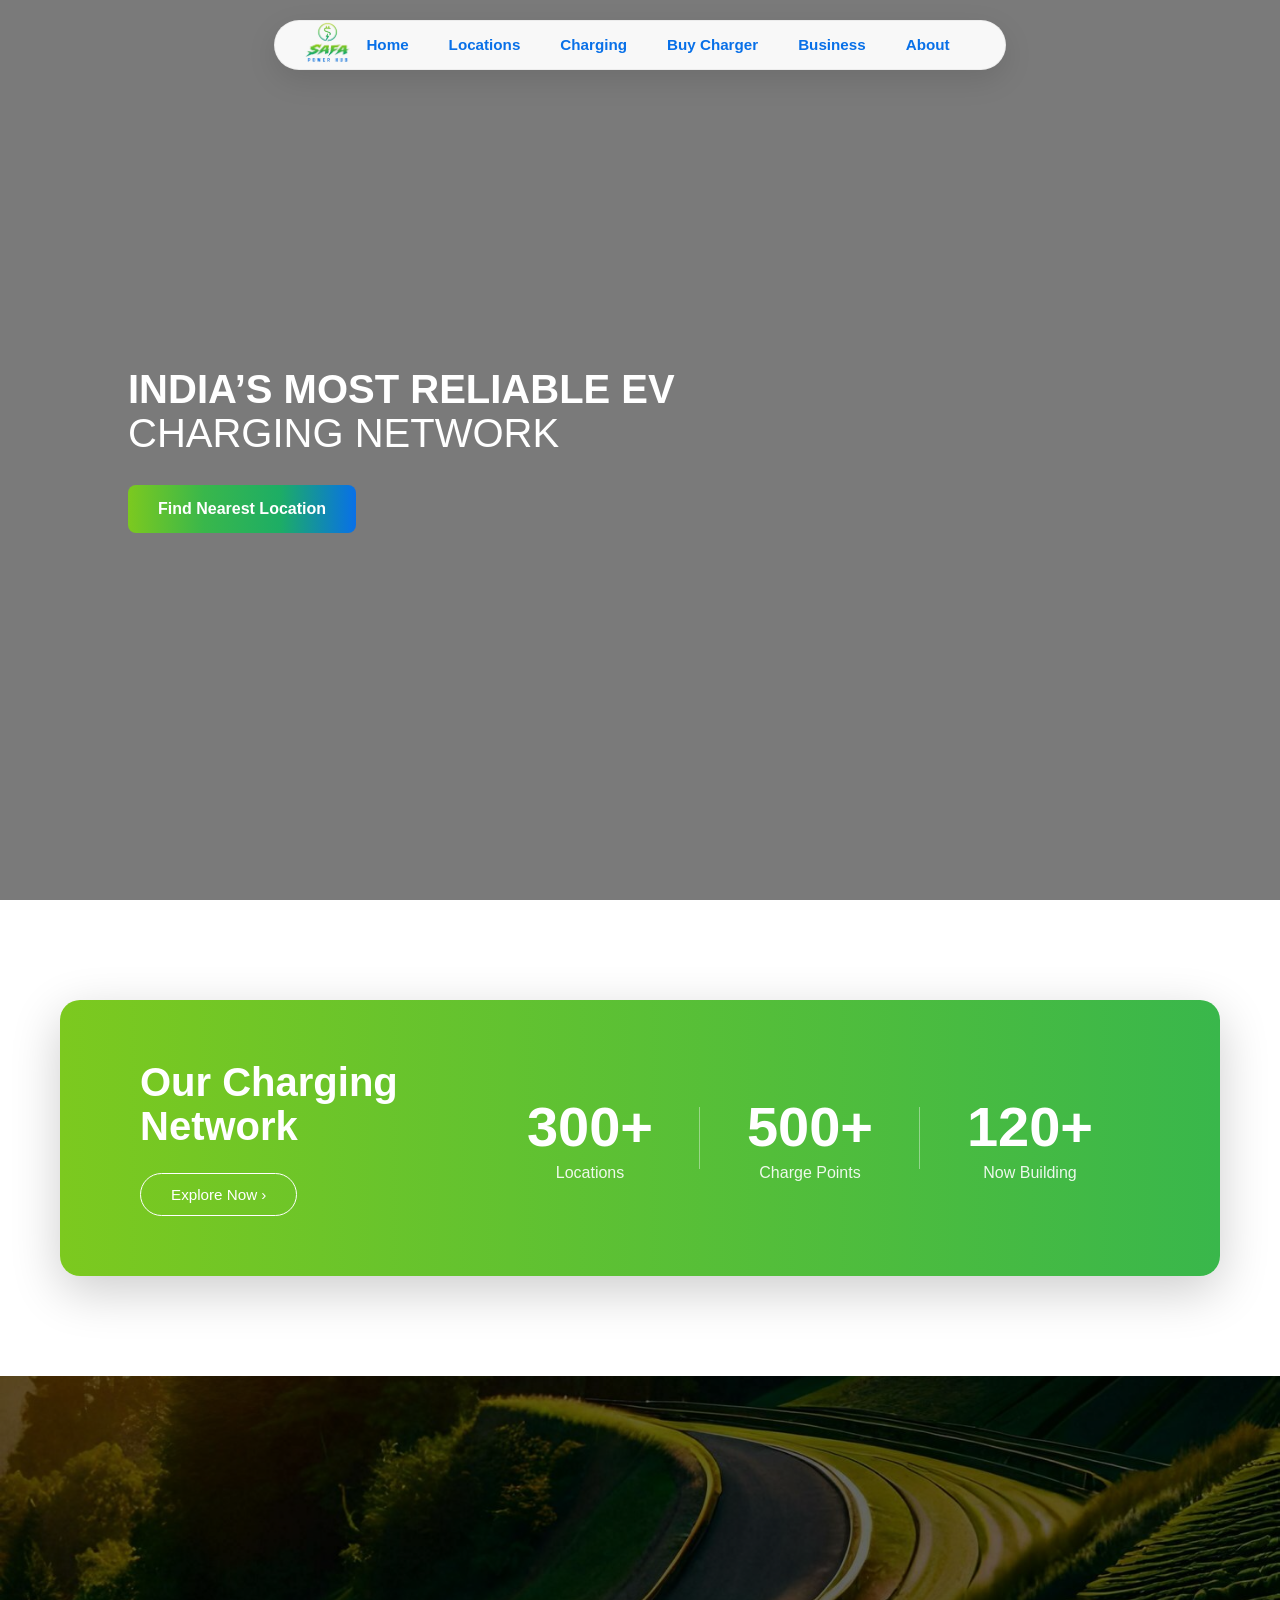
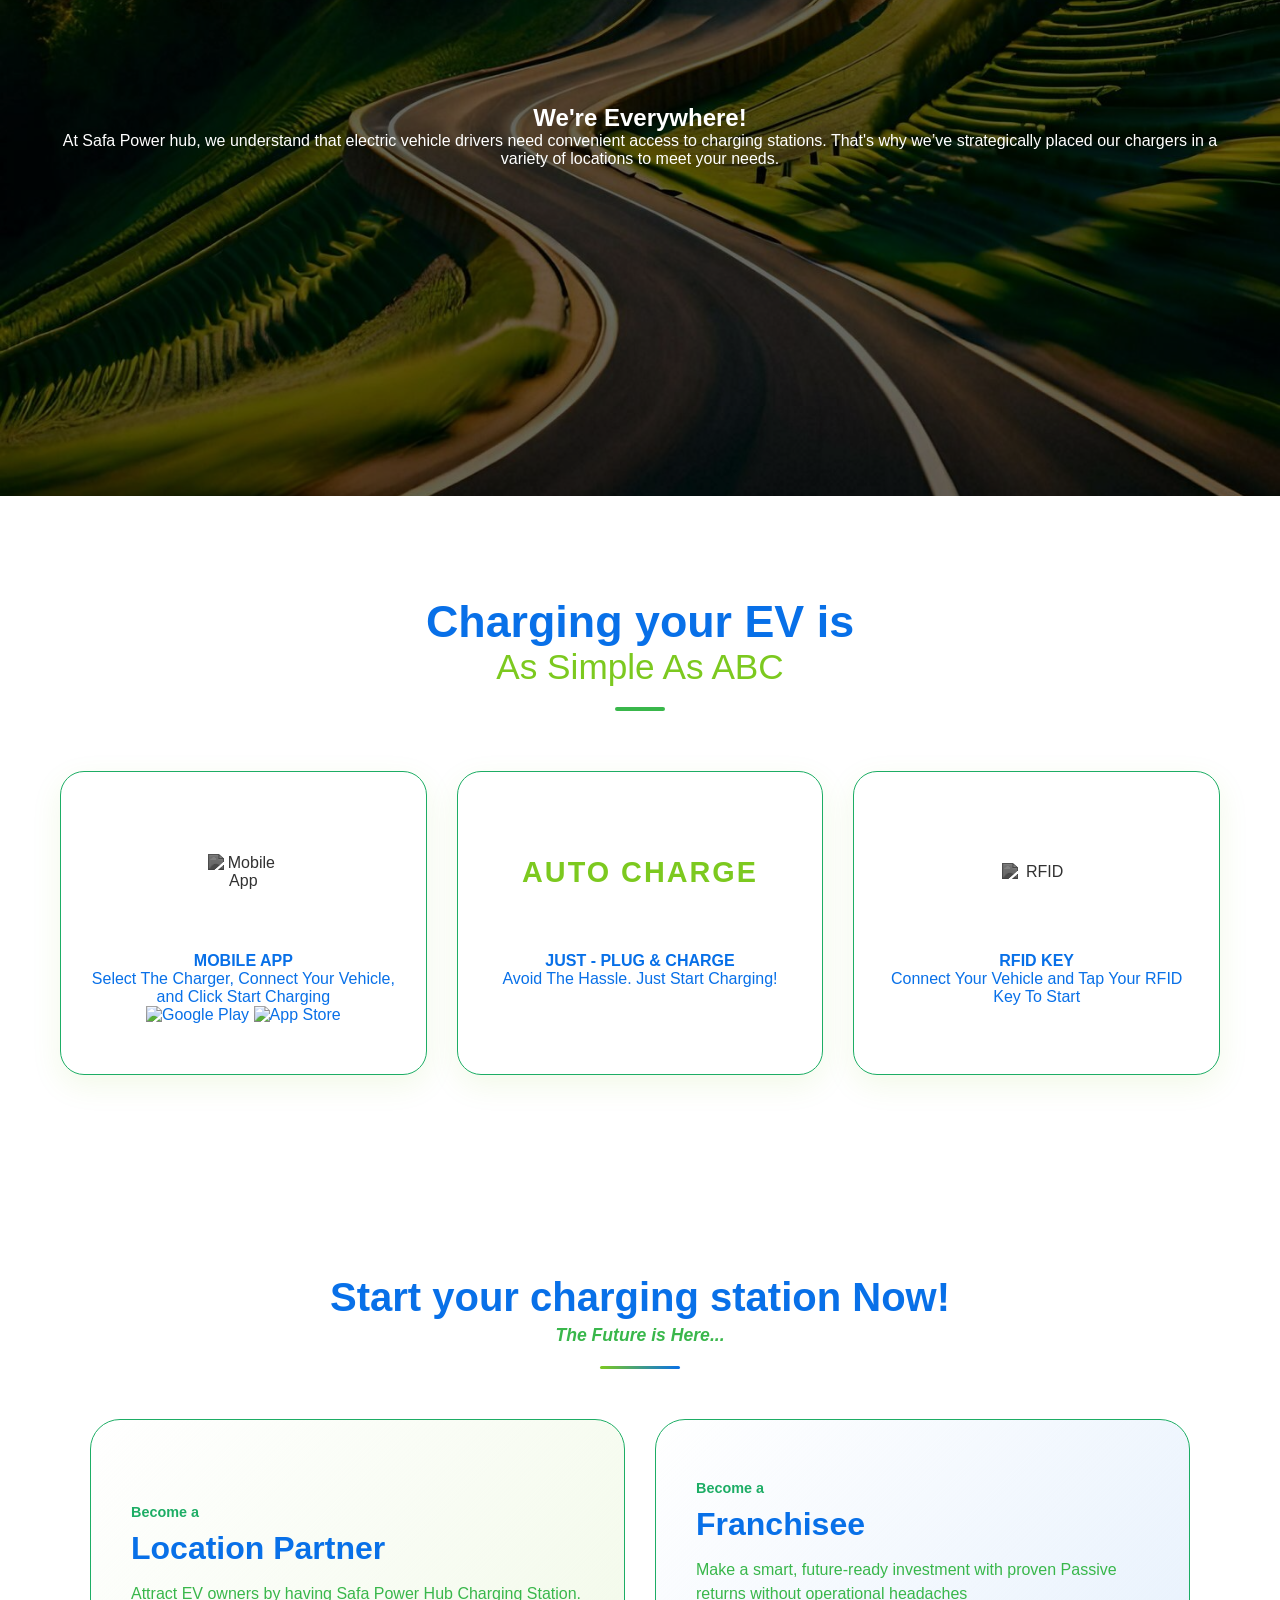
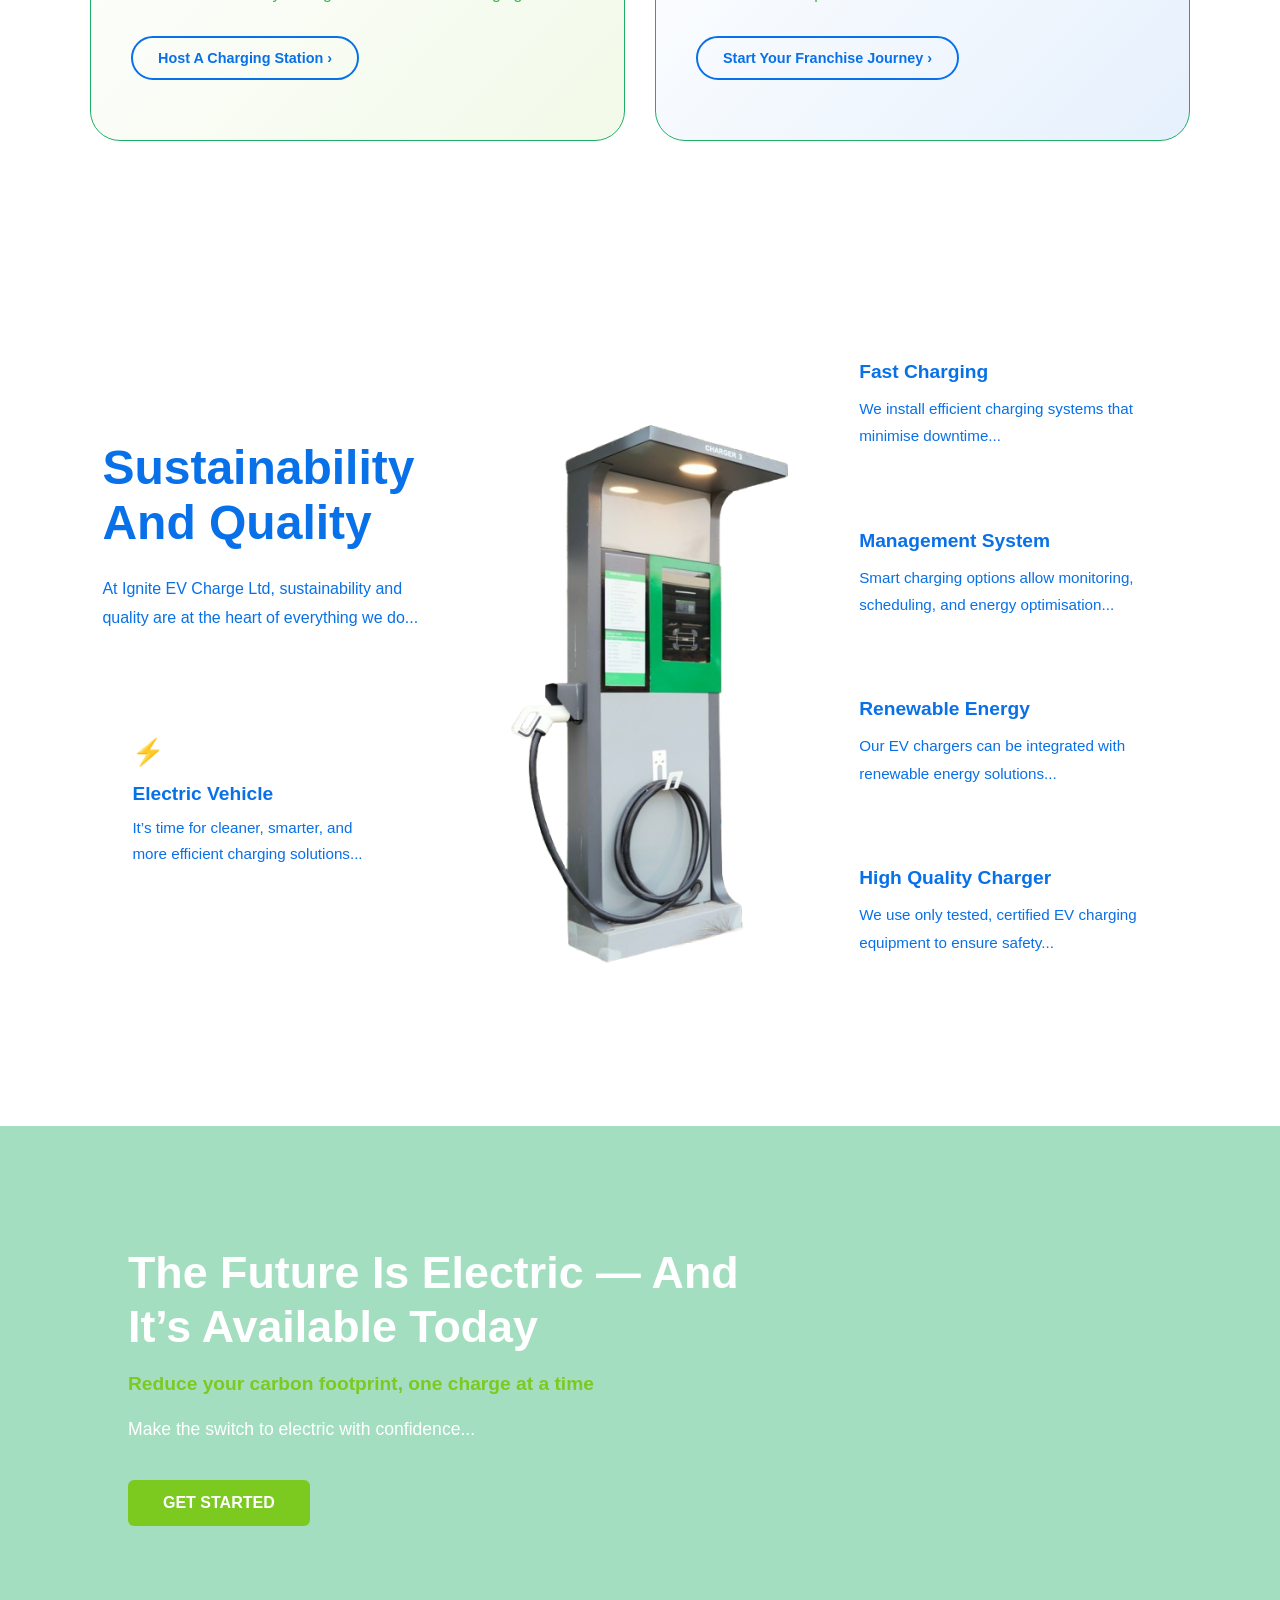
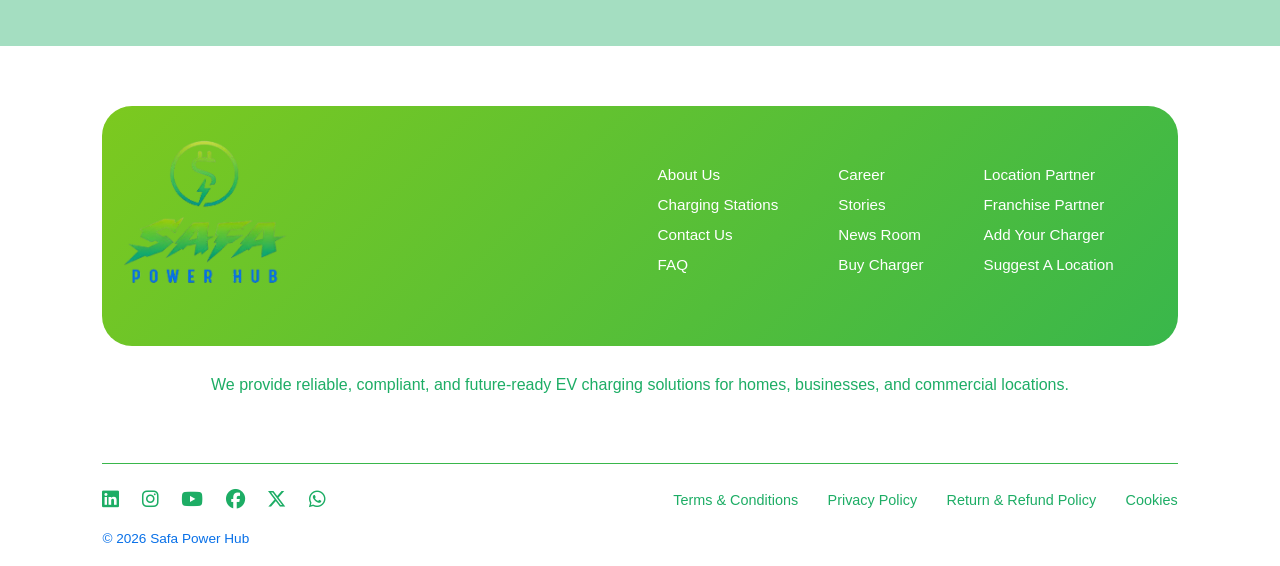
==== commit b7e1125f: "start-project" ====
--- a/index.html
+++ b/index.html
@@ -15,6 +15,17 @@
       href="https://cdn.jsdelivr.net/npm/aos@2.3.4/dist/aos.css"
       rel="stylesheet"
     />
+    <meta
+      name="description"
+      content="India’s most reliable EV charging network – Safa Power Hub. Find fast, smart and sustainable EV charging stations near you."
+    />
+
+    <meta
+      name="keywords"
+      content="EV charging, EV charger India, electric vehicle charging station, fast charger, Safa Power Hub"
+    />
+
+    <meta name="author" content="Safa Power Hub" />
   </head>
   <body>
     <!-- SAFA LOADER -->
@@ -175,6 +186,7 @@
                 src="https://cdn-icons-png.flaticon.com/512/5602/5602732.png"
                 alt="Mobile App"
                 class="icon-img"
+                loading="lazy"
               />
             </div>
             <h4>MOBILE APP</h4>
@@ -185,10 +197,12 @@
               <img
                 src="https://upload.wikimedia.org/wikipedia/commons/7/78/Google_Play_Store_badge_EN.svg"
                 alt="Google Play"
+                loading="lazy"
               />
               <img
                 src="https://upload.wikimedia.org/wikipedia/commons/3/3c/Download_on_the_App_Store_Badge.svg"
                 alt="App Store"
+                loading="lazy"
               />
             </div>
           </div>
@@ -211,6 +225,7 @@
                 src="https://cdn-icons-png.flaticon.com/512/9195/9195893.png"
                 alt="RFID"
                 class="icon-img rfid-tilt"
+                loading="lazy"
               />
             </div>
             <h4>RFID KEY</h4>
@@ -289,7 +304,11 @@
         </div>
 
         <div class="s-center" data-aos="zoom-in" data-aos-delay="400">
-          <img src="./assets/images/ev-charger.png" alt="EV Charger" />
+          <img
+            src="./assets/images/ev-charger.png"
+            alt="EV Charger"
+            loading="lazy"
+          />
         </div>
 
         <div class="s-right" data-aos="fade-left" data-aos-delay="200">
@@ -410,18 +429,30 @@
     <script src="https://cdn.jsdelivr.net/npm/aos@2.3.4/dist/aos.js"></script>
     <script>
       AOS.init({
-        once: false,
+        once: true,
         duration: 500,
         easing: "ease-in-out",
+        startEvent: "load",
+      });
+
+      window.addEventListener("load", function () {
+        loader.classList.add("hide");
+
+        setTimeout(() => {
+          AOS.refreshHard();
+        }, 300);
       });
     </script>
     <script>
       document.addEventListener("DOMContentLoaded", function () {
         const loader = document.getElementById("page-loader");
 
-        // Hide loader when page fully loads
         window.addEventListener("load", function () {
           loader.classList.add("hide");
+
+          setTimeout(() => {
+            AOS.refreshHard(); // 🔥 recalculates positions
+          }, 300);
         });
 
         // Show loader when navigating to another internal page
--- a/assets/css/style.css
+++ b/assets/css/style.css
@@ -4,6 +4,14 @@
   --c3: #1dad65;
   --c4: #0870e8;
   --white: #ffffff;
+}
+html,
+body {
+  overflow-x: hidden;
+  width: 100%;
+}
+section {
+  overflow: hidden;
 }
 
 /* Reset */
@@ -34,7 +42,7 @@
 
 .navbar {
   width: auto; /* Shrink to fit content */
-  min-width: 650px; /* Ensures enough space for links */
+  min-width: auto; /* Ensures enough space for links */
   height: 50px;
   display: flex; /* Changed from grid to flex for better pill alignment */
   align-items: center;
@@ -331,6 +339,16 @@
   transform: translateY(-3px);
   background: var(--c4);
 }
+@media (max-width: 768px) {
+  .hero {
+    padding-left: 20px;
+    text-align: left;
+  }
+
+  .hero-content h1 {
+    font-size: 1.8rem;
+  }
+}
 
 /* ------------------ NETWORK ------------------ */
 .network {
@@ -457,7 +475,7 @@
 .everywhere-section {
   position: relative;
   min-height: 80vh;
-  background: url("/assets/images/everywhere.jpg") no-repeat center center/cover;
+  background: url("../images/everywhere.jpg") no-repeat center center/cover;
   display: flex;
   align-items: center;
   justify-content: center;
@@ -954,22 +972,19 @@
 /* =========================
    SAFA PAGE LOADER
 ========================= */
-
 #page-loader {
   position: fixed;
   inset: 0;
-  background: #ffffff;
-  display: flex;
-  justify-content: center;
-  align-items: center;
-  transition:
-    opacity 0.6s ease,
-    visibility 0.6s ease;
+  background: #fff;
+  display: grid;
+  place-items: center;
+  z-index: 9999;
 }
 
 #page-loader.hide {
   opacity: 0;
   visibility: hidden;
+  transition: 0.5s;
 }
 
 .loader-logo {
